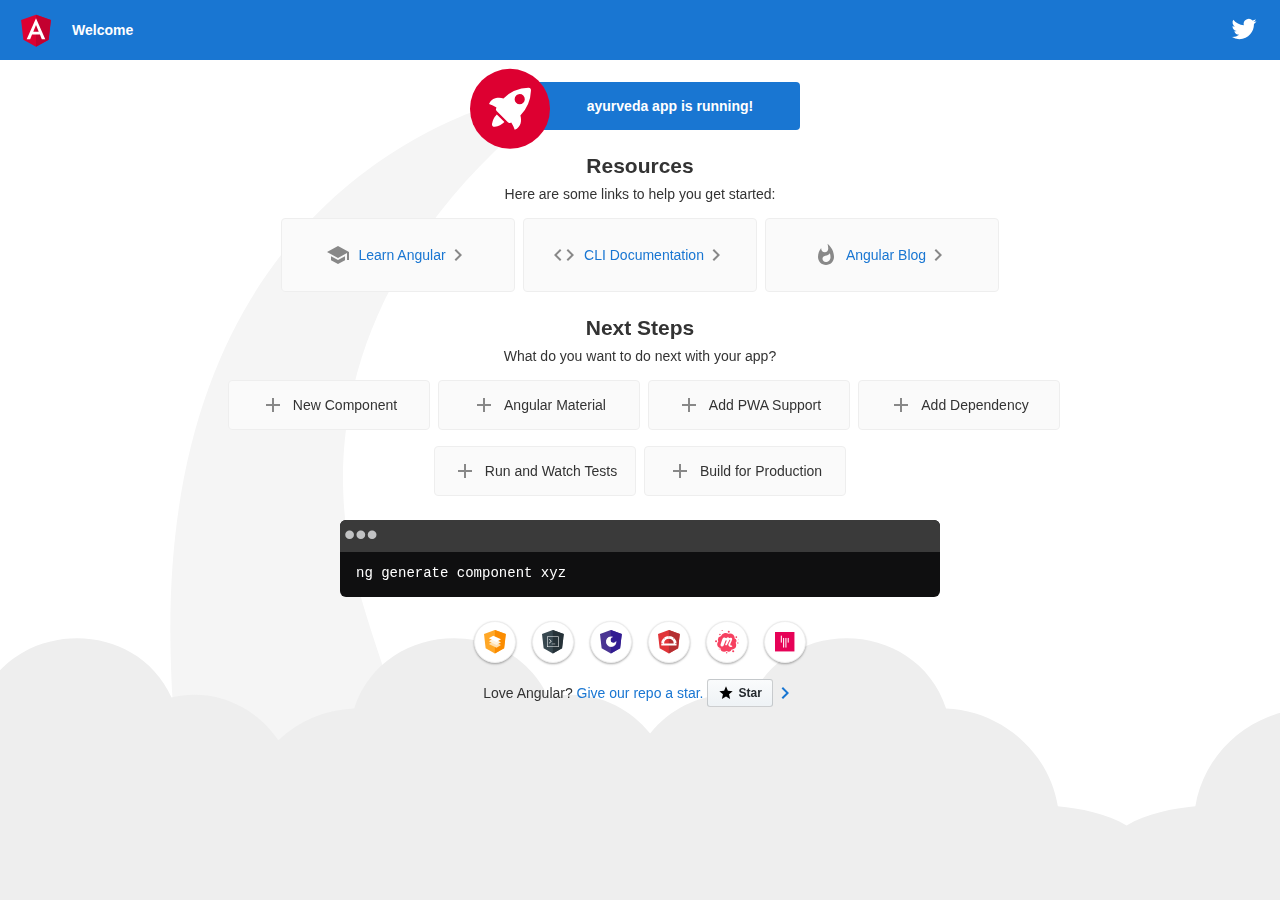
==== index.html @ e978468b "Auto-generated commit" ====
<!doctype html>
<html lang="en">
<head>
  <meta charset="utf-8">
  <title>Ayurveda</title>
  <base href="/">
  <meta name="viewport" content="width=device-width, initial-scale=1">
  <link rel="icon" type="image/x-icon" href="favicon.ico">
<link rel="stylesheet" href="styles.3ff695c00d717f2d2a11.css"></head>
<body>
  <app-root></app-root>
<script src="runtime-es2015.0811dcefd377500b5b1a.js" type="module"></script><script src="runtime-es5.0811dcefd377500b5b1a.js" nomodule defer></script><script src="polyfills-es5.1a3c78b07cd6f16c6e9a.js" nomodule defer></script><script src="polyfills-es2015.1f913f16a2d346cc8bdc.js" type="module"></script><script src="main-es2015.1ff0d5d78cc2f1b51d89.js" type="module"></script><script src="main-es5.1ff0d5d78cc2f1b51d89.js" nomodule defer></script></body>
</html>
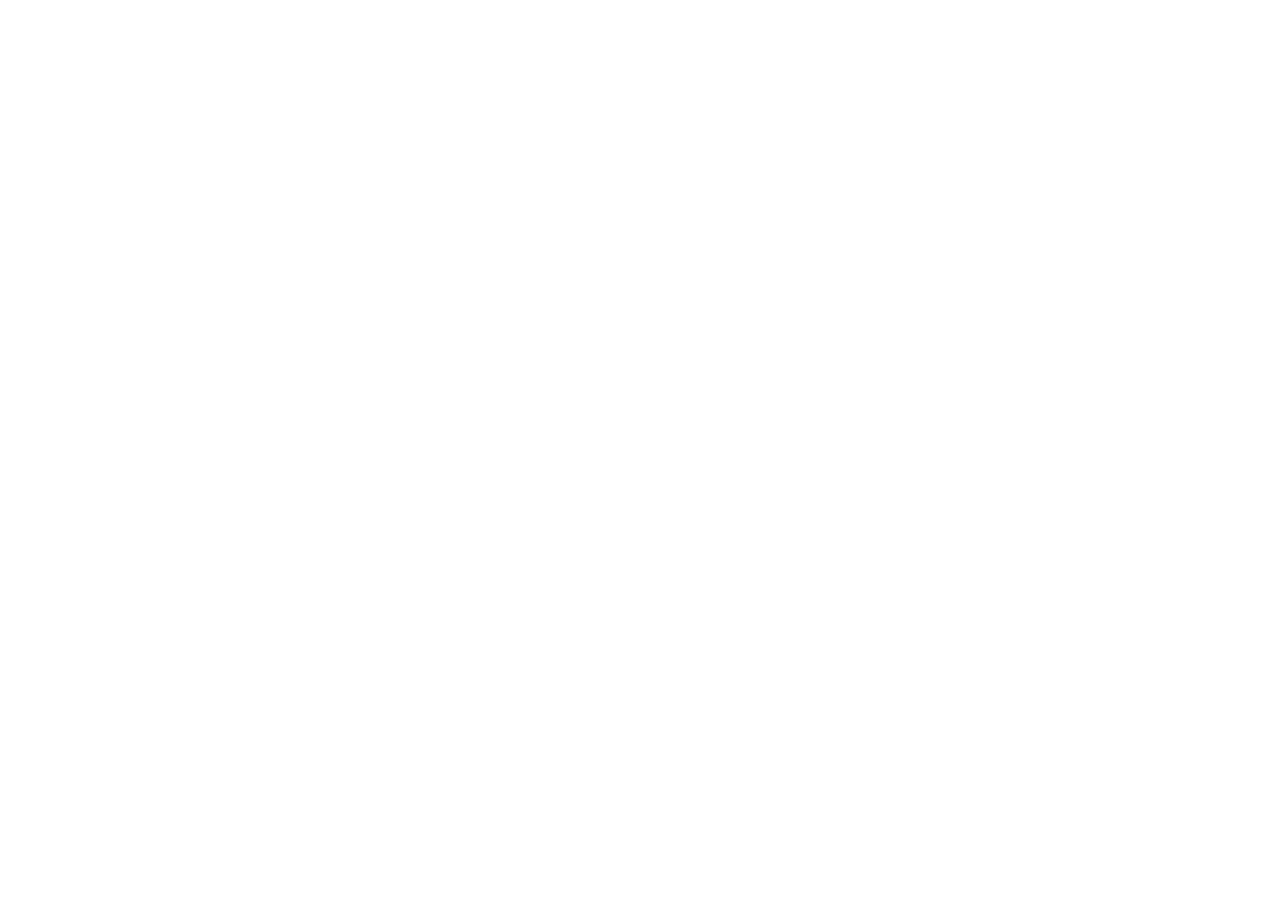
==== commit e87b0583: "Auto-generated commit" ====
--- a/index.html
+++ b/index.html
@@ -3,8 +3,7 @@
 <head>
   <meta charset="utf-8">
   <title>Ayurveda</title>
-  <base href="/">
-  <meta name="viewport" content="width=device-width, initial-scale=1">
+  <base href="ayurveda/">  <meta name="viewport" content="width=device-width, initial-scale=1">
   <link rel="icon" type="image/x-icon" href="favicon.ico">
 <link rel="stylesheet" href="styles.3ff695c00d717f2d2a11.css"></head>
 <body>
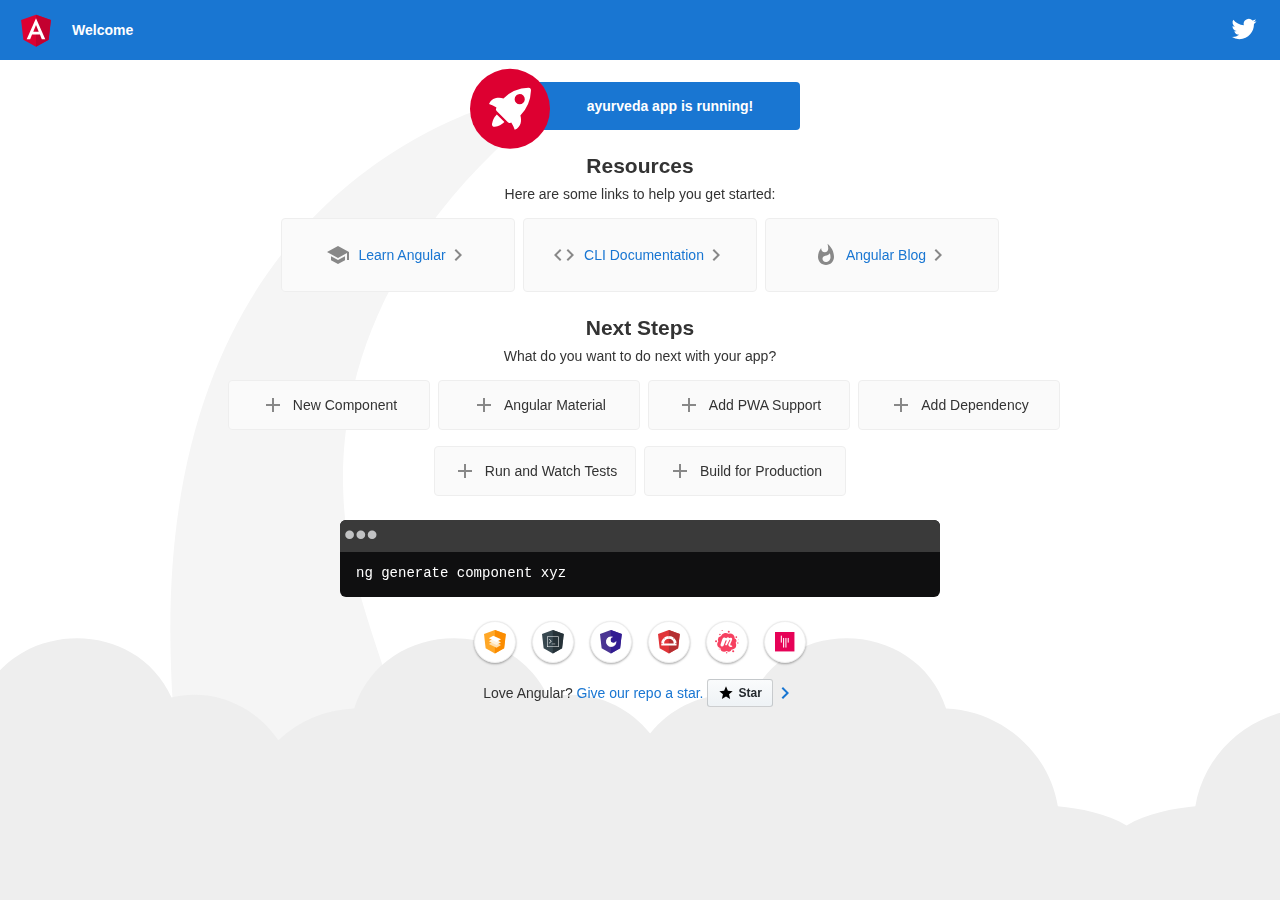
==== commit 4daa3151: "Auto-generated commit" ====
--- a/index.html
+++ b/index.html
@@ -3,7 +3,7 @@
 <head>
   <meta charset="utf-8">
   <title>Ayurveda</title>
-  <base href="ayurveda/">  <meta name="viewport" content="width=device-width, initial-scale=1">
+  <base href="./">  <meta name="viewport" content="width=device-width, initial-scale=1">
   <link rel="icon" type="image/x-icon" href="favicon.ico">
 <link rel="stylesheet" href="styles.3ff695c00d717f2d2a11.css"></head>
 <body>
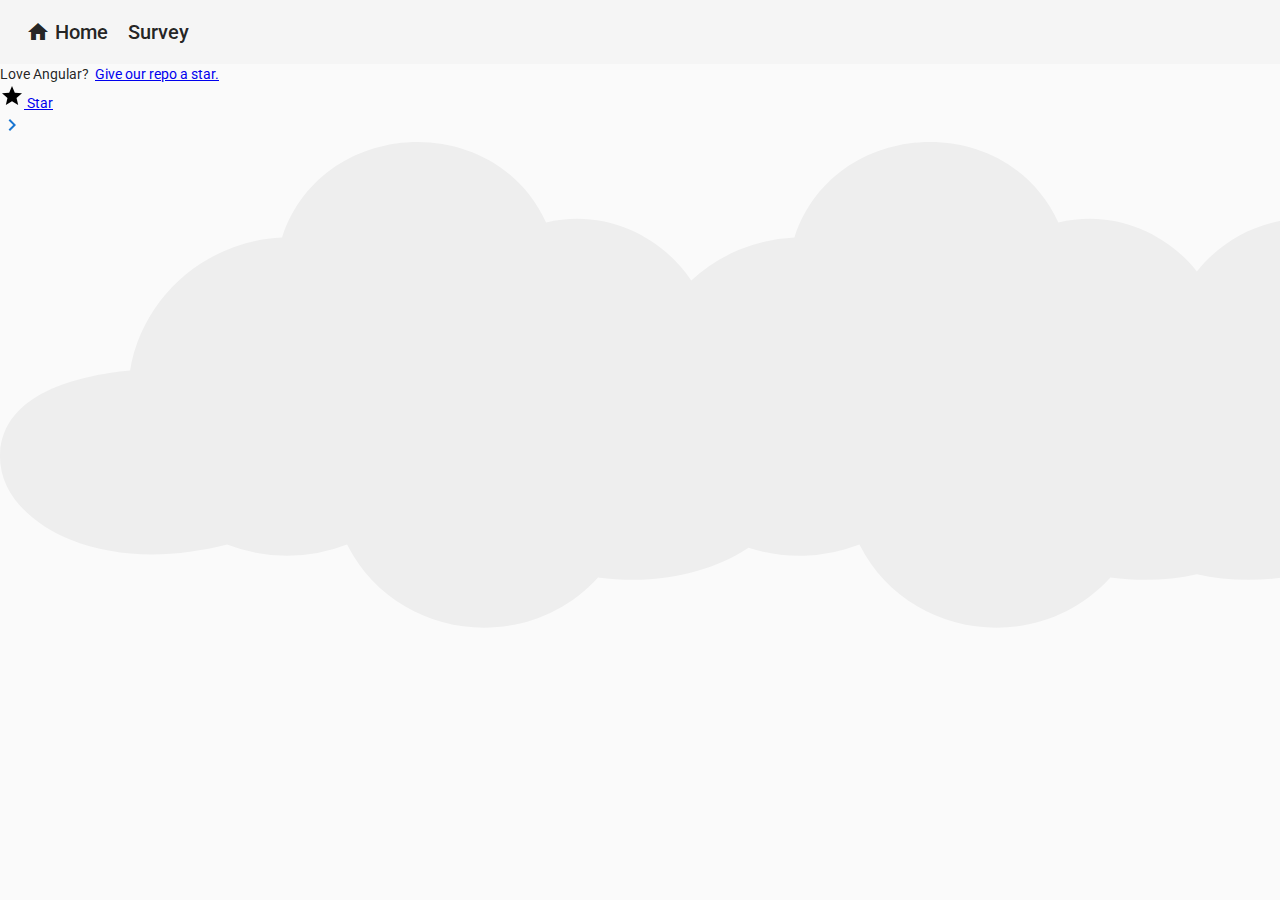
==== commit e48086bc: "Auto-generated commit" ====
--- a/index.html
+++ b/index.html
@@ -3,10 +3,13 @@
 <head>
   <meta charset="utf-8">
   <title>Ayurveda</title>
-  <base href="./">  <meta name="viewport" content="width=device-width, initial-scale=1">
+  <base href="/">
+  <meta name="viewport" content="width=device-width, initial-scale=1">
   <link rel="icon" type="image/x-icon" href="favicon.ico">
-<link rel="stylesheet" href="styles.3ff695c00d717f2d2a11.css"></head>
-<body>
+  <link href="https://fonts.googleapis.com/css?family=Roboto:300,400,500&display=swap" rel="stylesheet">
+  <link href="https://fonts.googleapis.com/icon?family=Material+Icons" rel="stylesheet">
+<link rel="stylesheet" href="styles.6e01e990baf7fa660ad3.css"></head>
+<body class="mat-app-background mat-typography">
   <app-root></app-root>
-<script src="runtime-es2015.0811dcefd377500b5b1a.js" type="module"></script><script src="runtime-es5.0811dcefd377500b5b1a.js" nomodule defer></script><script src="polyfills-es5.1a3c78b07cd6f16c6e9a.js" nomodule defer></script><script src="polyfills-es2015.1f913f16a2d346cc8bdc.js" type="module"></script><script src="main-es2015.1ff0d5d78cc2f1b51d89.js" type="module"></script><script src="main-es5.1ff0d5d78cc2f1b51d89.js" nomodule defer></script></body>
+<script src="runtime-es2015.0811dcefd377500b5b1a.js" type="module"></script><script src="runtime-es5.0811dcefd377500b5b1a.js" nomodule defer></script><script src="polyfills-es5.1a3c78b07cd6f16c6e9a.js" nomodule defer></script><script src="polyfills-es2015.1f913f16a2d346cc8bdc.js" type="module"></script><script src="main-es2015.820b21023da901e64cc1.js" type="module"></script><script src="main-es5.820b21023da901e64cc1.js" nomodule defer></script></body>
 </html>
--- a/styles.6e01e990baf7fa660ad3.css
+++ b/styles.6e01e990baf7fa660ad3.css
@@ -0,0 +1 @@
+.mat-badge-content{font-weight:600;font-size:12px;font-family:Roboto,Helvetica Neue,sans-serif}.mat-badge-small .mat-badge-content{font-size:9px}.mat-badge-large .mat-badge-content{font-size:24px}.mat-h1,.mat-headline,.mat-typography h1{font:400 24px/32px Roboto,Helvetica Neue,sans-serif;letter-spacing:normal;margin:0 0 16px}.mat-h2,.mat-title,.mat-typography h2{font:500 20px/32px Roboto,Helvetica Neue,sans-serif;letter-spacing:normal;margin:0 0 16px}.mat-h3,.mat-subheading-2,.mat-typography h3{font:400 16px/28px Roboto,Helvetica Neue,sans-serif;letter-spacing:normal;margin:0 0 16px}.mat-h4,.mat-subheading-1,.mat-typography h4{font:400 15px/24px Roboto,Helvetica Neue,sans-serif;letter-spacing:normal;margin:0 0 16px}.mat-h5,.mat-typography h5{font:400 11.62px/20px Roboto,Helvetica Neue,sans-serif;margin:0 0 12px}.mat-h6,.mat-typography h6{font:400 9.38px/20px Roboto,Helvetica Neue,sans-serif;margin:0 0 12px}.mat-body-2,.mat-body-strong{font:500 14px/24px Roboto,Helvetica Neue,sans-serif;letter-spacing:normal}.mat-body,.mat-body-1,.mat-typography{font:400 14px/20px Roboto,Helvetica Neue,sans-serif;letter-spacing:normal}.mat-body-1 p,.mat-body p,.mat-typography p{margin:0 0 12px}.mat-caption,.mat-small{font:400 12px/20px Roboto,Helvetica Neue,sans-serif;letter-spacing:normal}.mat-display-4,.mat-typography .mat-display-4{font:300 112px/112px Roboto,Helvetica Neue,sans-serif;letter-spacing:-.05em;margin:0 0 56px}.mat-display-3,.mat-typography .mat-display-3{font:400 56px/56px Roboto,Helvetica Neue,sans-serif;letter-spacing:-.02em;margin:0 0 64px}.mat-display-2,.mat-typography .mat-display-2{font:400 45px/48px Roboto,Helvetica Neue,sans-serif;letter-spacing:-.005em;margin:0 0 64px}.mat-display-1,.mat-typography .mat-display-1{font:400 34px/40px Roboto,Helvetica Neue,sans-serif;letter-spacing:normal;margin:0 0 64px}.mat-bottom-sheet-container{font:400 14px/20px Roboto,Helvetica Neue,sans-serif;letter-spacing:normal}.mat-button,.mat-fab,.mat-flat-button,.mat-icon-button,.mat-mini-fab,.mat-raised-button,.mat-stroked-button{font-family:Roboto,Helvetica Neue,sans-serif;font-size:14px;font-weight:500}.mat-button-toggle,.mat-card{font-family:Roboto,Helvetica Neue,sans-serif}.mat-card-title{font-size:24px;font-weight:500}.mat-card-header .mat-card-title{font-size:20px}.mat-card-content,.mat-card-subtitle{font-size:14px}.mat-checkbox{font-family:Roboto,Helvetica Neue,sans-serif}.mat-checkbox-layout .mat-checkbox-label{line-height:24px}.mat-chip{font-size:14px;font-weight:500}.mat-chip .mat-chip-remove.mat-icon,.mat-chip .mat-chip-trailing-icon.mat-icon{font-size:18px}.mat-table{font-family:Roboto,Helvetica Neue,sans-serif}.mat-header-cell{font-size:12px;font-weight:500}.mat-cell,.mat-footer-cell{font-size:14px}.mat-calendar{font-family:Roboto,Helvetica Neue,sans-serif}.mat-calendar-body{font-size:13px}.mat-calendar-body-label,.mat-calendar-period-button{font-size:14px;font-weight:500}.mat-calendar-table-header th{font-size:11px;font-weight:400}.mat-dialog-title{font:500 20px/32px Roboto,Helvetica Neue,sans-serif;letter-spacing:normal}.mat-expansion-panel-header{font-family:Roboto,Helvetica Neue,sans-serif;font-size:15px;font-weight:400}.mat-expansion-panel-content{font:400 14px/20px Roboto,Helvetica Neue,sans-serif;letter-spacing:normal}.mat-form-field{font-size:inherit;font-weight:400;line-height:1.125;font-family:Roboto,Helvetica Neue,sans-serif;letter-spacing:normal}.mat-form-field-wrapper{padding-bottom:1.34375em}.mat-form-field-prefix .mat-icon,.mat-form-field-suffix .mat-icon{font-size:150%;line-height:1.125}.mat-form-field-prefix .mat-icon-button,.mat-form-field-suffix .mat-icon-button{height:1.5em;width:1.5em}.mat-form-field-prefix .mat-icon-button .mat-icon,.mat-form-field-suffix .mat-icon-button .mat-icon{height:1.125em;line-height:1.125}.mat-form-field-infix{padding:.5em 0;border-top:.84375em solid transparent}.mat-form-field-can-float.mat-form-field-should-float .mat-form-field-label,.mat-form-field-can-float .mat-input-server:focus+.mat-form-field-label-wrapper .mat-form-field-label{transform:translateY(-1.34375em) scale(.75);width:133.3333333333%}.mat-form-field-can-float .mat-input-server[label]:not(:label-shown)+.mat-form-field-label-wrapper .mat-form-field-label{transform:translateY(-1.34374em) scale(.75);width:133.3333433333%}.mat-form-field-label-wrapper{top:-.84375em;padding-top:.84375em}.mat-form-field-label{top:1.34375em}.mat-form-field-underline{bottom:1.34375em}.mat-form-field-subscript-wrapper{font-size:75%;margin-top:.6666666667em;top:calc(100% - 1.79167em)}.mat-form-field-appearance-legacy .mat-form-field-wrapper{padding-bottom:1.25em}.mat-form-field-appearance-legacy .mat-form-field-infix{padding:.4375em 0}.mat-form-field-appearance-legacy.mat-form-field-can-float.mat-form-field-should-float .mat-form-field-label,.mat-form-field-appearance-legacy.mat-form-field-can-float .mat-input-server:focus+.mat-form-field-label-wrapper .mat-form-field-label{transform:translateY(-1.28125em) scale(.75) perspective(100px) translateZ(.001px);-ms-transform:translateY(-1.28125em) scale(.75);width:133.3333333333%}.mat-form-field-appearance-legacy.mat-form-field-can-float .mat-form-field-autofill-control:-webkit-autofill+.mat-form-field-label-wrapper .mat-form-field-label{transform:translateY(-1.28125em) scale(.75) perspective(100px) translateZ(.00101px);-ms-transform:translateY(-1.28124em) scale(.75);width:133.3333433333%}.mat-form-field-appearance-legacy.mat-form-field-can-float .mat-input-server[label]:not(:label-shown)+.mat-form-field-label-wrapper .mat-form-field-label{transform:translateY(-1.28125em) scale(.75) perspective(100px) translateZ(.00102px);-ms-transform:translateY(-1.28123em) scale(.75);width:133.3333533333%}.mat-form-field-appearance-legacy .mat-form-field-label{top:1.28125em}.mat-form-field-appearance-legacy .mat-form-field-underline{bottom:1.25em}.mat-form-field-appearance-legacy .mat-form-field-subscript-wrapper{margin-top:.5416666667em;top:calc(100% - 1.66667em)}@media print{.mat-form-field-appearance-legacy.mat-form-field-can-float.mat-form-field-should-float .mat-form-field-label,.mat-form-field-appearance-legacy.mat-form-field-can-float .mat-input-server:focus+.mat-form-field-label-wrapper .mat-form-field-label{transform:translateY(-1.28122em) scale(.75)}.mat-form-field-appearance-legacy.mat-form-field-can-float .mat-form-field-autofill-control:-webkit-autofill+.mat-form-field-label-wrapper .mat-form-field-label{transform:translateY(-1.28121em) scale(.75)}.mat-form-field-appearance-legacy.mat-form-field-can-float .mat-input-server[label]:not(:label-shown)+.mat-form-field-label-wrapper .mat-form-field-label{transform:translateY(-1.2812em) scale(.75)}}.mat-form-field-appearance-fill .mat-form-field-infix{padding:.25em 0 .75em}.mat-form-field-appearance-fill .mat-form-field-label{top:1.09375em;margin-top:-.5em}.mat-form-field-appearance-fill.mat-form-field-can-float.mat-form-field-should-float .mat-form-field-label,.mat-form-field-appearance-fill.mat-form-field-can-float .mat-input-server:focus+.mat-form-field-label-wrapper .mat-form-field-label{transform:translateY(-.59375em) scale(.75);width:133.3333333333%}.mat-form-field-appearance-fill.mat-form-field-can-float .mat-input-server[label]:not(:label-shown)+.mat-form-field-label-wrapper .mat-form-field-label{transform:translateY(-.59374em) scale(.75);width:133.3333433333%}.mat-form-field-appearance-outline .mat-form-field-infix{padding:1em 0}.mat-form-field-appearance-outline .mat-form-field-label{top:1.84375em;margin-top:-.25em}.mat-form-field-appearance-outline.mat-form-field-can-float.mat-form-field-should-float .mat-form-field-label,.mat-form-field-appearance-outline.mat-form-field-can-float .mat-input-server:focus+.mat-form-field-label-wrapper .mat-form-field-label{transform:translateY(-1.59375em) scale(.75);width:133.3333333333%}.mat-form-field-appearance-outline.mat-form-field-can-float .mat-input-server[label]:not(:label-shown)+.mat-form-field-label-wrapper .mat-form-field-label{transform:translateY(-1.59374em) scale(.75);width:133.3333433333%}.mat-grid-tile-footer,.mat-grid-tile-header{font-size:14px}.mat-grid-tile-footer .mat-line,.mat-grid-tile-header .mat-line{white-space:nowrap;overflow:hidden;text-overflow:ellipsis;display:block;box-sizing:border-box}.mat-grid-tile-footer .mat-line:nth-child(n+2),.mat-grid-tile-header .mat-line:nth-child(n+2){font-size:12px}input.mat-input-element{margin-top:-.0625em}.mat-menu-item{font-family:Roboto,Helvetica Neue,sans-serif;font-size:14px;font-weight:400}.mat-paginator,.mat-paginator-page-size .mat-select-trigger{font-family:Roboto,Helvetica Neue,sans-serif;font-size:12px}.mat-radio-button,.mat-select{font-family:Roboto,Helvetica Neue,sans-serif}.mat-select-trigger{height:1.125em}.mat-slide-toggle-content,.mat-slider-thumb-label-text{font-family:Roboto,Helvetica Neue,sans-serif}.mat-slider-thumb-label-text{font-size:12px;font-weight:500}.mat-stepper-horizontal,.mat-stepper-vertical{font-family:Roboto,Helvetica Neue,sans-serif}.mat-step-label{font-size:14px;font-weight:400}.mat-step-sub-label-error{font-weight:400}.mat-step-label-error{font-size:14px}.mat-step-label-selected{font-size:14px;font-weight:500}.mat-tab-group,.mat-tab-label,.mat-tab-link{font-family:Roboto,Helvetica Neue,sans-serif}.mat-tab-label,.mat-tab-link{font-size:14px;font-weight:500}.mat-toolbar,.mat-toolbar h1,.mat-toolbar h2,.mat-toolbar h3,.mat-toolbar h4,.mat-toolbar h5,.mat-toolbar h6{font:500 20px/32px Roboto,Helvetica Neue,sans-serif;letter-spacing:normal;margin:0}.mat-tooltip{font-family:Roboto,Helvetica Neue,sans-serif;font-size:10px;padding-top:6px;padding-bottom:6px}.mat-tooltip-handset{font-size:14px;padding-top:8px;padding-bottom:8px}.mat-list-item,.mat-list-option{font-family:Roboto,Helvetica Neue,sans-serif}.mat-list-base .mat-list-item{font-size:16px}.mat-list-base .mat-list-item .mat-line{white-space:nowrap;overflow:hidden;text-overflow:ellipsis;display:block;box-sizing:border-box}.mat-list-base .mat-list-item .mat-line:nth-child(n+2){font-size:14px}.mat-list-base .mat-list-option{font-size:16px}.mat-list-base .mat-list-option .mat-line{white-space:nowrap;overflow:hidden;text-overflow:ellipsis;display:block;box-sizing:border-box}.mat-list-base .mat-list-option .mat-line:nth-child(n+2){font-size:14px}.mat-list-base .mat-subheader{font-family:Roboto,Helvetica Neue,sans-serif;font-size:14px;font-weight:500}.mat-list-base[dense] .mat-list-item{font-size:12px}.mat-list-base[dense] .mat-list-item .mat-line{white-space:nowrap;overflow:hidden;text-overflow:ellipsis;display:block;box-sizing:border-box}.mat-list-base[dense] .mat-list-item .mat-line:nth-child(n+2),.mat-list-base[dense] .mat-list-option{font-size:12px}.mat-list-base[dense] .mat-list-option .mat-line{white-space:nowrap;overflow:hidden;text-overflow:ellipsis;display:block;box-sizing:border-box}.mat-list-base[dense] .mat-list-option .mat-line:nth-child(n+2){font-size:12px}.mat-list-base[dense] .mat-subheader{font-family:Roboto,Helvetica Neue,sans-serif;font-size:12px;font-weight:500}.mat-option{font-family:Roboto,Helvetica Neue,sans-serif;font-size:16px}.mat-optgroup-label{font:500 14px/24px Roboto,Helvetica Neue,sans-serif;letter-spacing:normal}.mat-simple-snackbar{font-family:Roboto,Helvetica Neue,sans-serif;font-size:14px}.mat-simple-snackbar-action{line-height:1;font-family:inherit;font-size:inherit;font-weight:500}.mat-tree{font-family:Roboto,Helvetica Neue,sans-serif}.mat-nested-tree-node,.mat-tree-node{font-weight:400;font-size:14px}.mat-ripple{overflow:hidden;position:relative}.mat-ripple:not(:empty){transform:translateZ(0)}.mat-ripple.mat-ripple-unbounded{overflow:visible}.mat-ripple-element{position:absolute;border-radius:50%;pointer-events:none;transition:opacity,transform 0ms cubic-bezier(0,0,.2,1);transform:scale(0)}.cdk-high-contrast-active .mat-ripple-element{display:none}.cdk-visually-hidden{border:0;clip:rect(0 0 0 0);height:1px;margin:-1px;overflow:hidden;padding:0;position:absolute;width:1px;outline:0;-webkit-appearance:none;-moz-appearance:none}.cdk-global-overlay-wrapper,.cdk-overlay-container{pointer-events:none;top:0;left:0;height:100%;width:100%}.cdk-overlay-container{position:fixed;z-index:1000}.cdk-overlay-container:empty{display:none}.cdk-global-overlay-wrapper,.cdk-overlay-pane{display:flex;position:absolute;z-index:1000}.cdk-overlay-pane{pointer-events:auto;box-sizing:border-box;max-width:100%;max-height:100%}.cdk-overlay-backdrop{position:absolute;top:0;bottom:0;left:0;right:0;z-index:1000;pointer-events:auto;-webkit-tap-highlight-color:transparent;transition:opacity .4s cubic-bezier(.25,.8,.25,1);opacity:0}.cdk-overlay-backdrop.cdk-overlay-backdrop-showing{opacity:1}@media screen and (-ms-high-contrast:active){.cdk-overlay-backdrop.cdk-overlay-backdrop-showing{opacity:.6}}.cdk-overlay-dark-backdrop{background:rgba(0,0,0,.32)}.cdk-overlay-transparent-backdrop,.cdk-overlay-transparent-backdrop.cdk-overlay-backdrop-showing{opacity:0}.cdk-overlay-connected-position-bounding-box{position:absolute;z-index:1000;display:flex;flex-direction:column;min-width:1px;min-height:1px}.cdk-global-scrollblock{position:fixed;width:100%;overflow-y:scroll}@-webkit-keyframes cdk-text-field-autofill-start{/*!*/}@keyframes cdk-text-field-autofill-start{/*!*/}@-webkit-keyframes cdk-text-field-autofill-end{/*!*/}@keyframes cdk-text-field-autofill-end{/*!*/}.cdk-text-field-autofill-monitored:-webkit-autofill{-webkit-animation:cdk-text-field-autofill-start 0s 1ms;animation:cdk-text-field-autofill-start 0s 1ms}.cdk-text-field-autofill-monitored:not(:-webkit-autofill){-webkit-animation:cdk-text-field-autofill-end 0s 1ms;animation:cdk-text-field-autofill-end 0s 1ms}textarea.cdk-textarea-autosize{resize:none}textarea.cdk-textarea-autosize-measuring{height:auto!important;overflow:hidden!important;padding:2px 0!important;box-sizing:content-box!important}.mat-ripple-element{background-color:rgba(0,0,0,.1)}.mat-option{color:rgba(0,0,0,.87)}.mat-option.mat-active,.mat-option.mat-selected:not(.mat-option-multiple):not(.mat-option-disabled),.mat-option:focus:not(.mat-option-disabled),.mat-option:hover:not(.mat-option-disabled){background:rgba(0,0,0,.04)}.mat-option.mat-active{color:rgba(0,0,0,.87)}.mat-option.mat-option-disabled{color:rgba(0,0,0,.38)}.mat-primary .mat-option.mat-selected:not(.mat-option-disabled){color:#673ab7}.mat-accent .mat-option.mat-selected:not(.mat-option-disabled){color:#ffd740}.mat-warn .mat-option.mat-selected:not(.mat-option-disabled){color:#f44336}.mat-optgroup-label{color:rgba(0,0,0,.54)}.mat-optgroup-disabled .mat-optgroup-label{color:rgba(0,0,0,.38)}.mat-pseudo-checkbox{color:rgba(0,0,0,.54)}.mat-pseudo-checkbox:after{color:#fafafa}.mat-pseudo-checkbox-disabled{color:#b0b0b0}.mat-primary .mat-pseudo-checkbox-checked,.mat-primary .mat-pseudo-checkbox-indeterminate{background:#673ab7}.mat-accent .mat-pseudo-checkbox-checked,.mat-accent .mat-pseudo-checkbox-indeterminate,.mat-pseudo-checkbox-checked,.mat-pseudo-checkbox-indeterminate{background:#ffd740}.mat-warn .mat-pseudo-checkbox-checked,.mat-warn .mat-pseudo-checkbox-indeterminate{background:#f44336}.mat-pseudo-checkbox-checked.mat-pseudo-checkbox-disabled,.mat-pseudo-checkbox-indeterminate.mat-pseudo-checkbox-disabled{background:#b0b0b0}.mat-elevation-z0{box-shadow:0 0 0 0 rgba(0,0,0,.2),0 0 0 0 rgba(0,0,0,.14),0 0 0 0 rgba(0,0,0,.12)}.mat-elevation-z1{box-shadow:0 2px 1px -1px rgba(0,0,0,.2),0 1px 1px 0 rgba(0,0,0,.14),0 1px 3px 0 rgba(0,0,0,.12)}.mat-elevation-z2{box-shadow:0 3px 1px -2px rgba(0,0,0,.2),0 2px 2px 0 rgba(0,0,0,.14),0 1px 5px 0 rgba(0,0,0,.12)}.mat-elevation-z3{box-shadow:0 3px 3px -2px rgba(0,0,0,.2),0 3px 4px 0 rgba(0,0,0,.14),0 1px 8px 0 rgba(0,0,0,.12)}.mat-elevation-z4{box-shadow:0 2px 4px -1px rgba(0,0,0,.2),0 4px 5px 0 rgba(0,0,0,.14),0 1px 10px 0 rgba(0,0,0,.12)}.mat-elevation-z5{box-shadow:0 3px 5px -1px rgba(0,0,0,.2),0 5px 8px 0 rgba(0,0,0,.14),0 1px 14px 0 rgba(0,0,0,.12)}.mat-elevation-z6{box-shadow:0 3px 5px -1px rgba(0,0,0,.2),0 6px 10px 0 rgba(0,0,0,.14),0 1px 18px 0 rgba(0,0,0,.12)}.mat-elevation-z7{box-shadow:0 4px 5px -2px rgba(0,0,0,.2),0 7px 10px 1px rgba(0,0,0,.14),0 2px 16px 1px rgba(0,0,0,.12)}.mat-elevation-z8{box-shadow:0 5px 5px -3px rgba(0,0,0,.2),0 8px 10px 1px rgba(0,0,0,.14),0 3px 14px 2px rgba(0,0,0,.12)}.mat-elevation-z9{box-shadow:0 5px 6px -3px rgba(0,0,0,.2),0 9px 12px 1px rgba(0,0,0,.14),0 3px 16px 2px rgba(0,0,0,.12)}.mat-elevation-z10{box-shadow:0 6px 6px -3px rgba(0,0,0,.2),0 10px 14px 1px rgba(0,0,0,.14),0 4px 18px 3px rgba(0,0,0,.12)}.mat-elevation-z11{box-shadow:0 6px 7px -4px rgba(0,0,0,.2),0 11px 15px 1px rgba(0,0,0,.14),0 4px 20px 3px rgba(0,0,0,.12)}.mat-elevation-z12{box-shadow:0 7px 8px -4px rgba(0,0,0,.2),0 12px 17px 2px rgba(0,0,0,.14),0 5px 22px 4px rgba(0,0,0,.12)}.mat-elevation-z13{box-shadow:0 7px 8px -4px rgba(0,0,0,.2),0 13px 19px 2px rgba(0,0,0,.14),0 5px 24px 4px rgba(0,0,0,.12)}.mat-elevation-z14{box-shadow:0 7px 9px -4px rgba(0,0,0,.2),0 14px 21px 2px rgba(0,0,0,.14),0 5px 26px 4px rgba(0,0,0,.12)}.mat-elevation-z15{box-shadow:0 8px 9px -5px rgba(0,0,0,.2),0 15px 22px 2px rgba(0,0,0,.14),0 6px 28px 5px rgba(0,0,0,.12)}.mat-elevation-z16{box-shadow:0 8px 10px -5px rgba(0,0,0,.2),0 16px 24px 2px rgba(0,0,0,.14),0 6px 30px 5px rgba(0,0,0,.12)}.mat-elevation-z17{box-shadow:0 8px 11px -5px rgba(0,0,0,.2),0 17px 26px 2px rgba(0,0,0,.14),0 6px 32px 5px rgba(0,0,0,.12)}.mat-elevation-z18{box-shadow:0 9px 11px -5px rgba(0,0,0,.2),0 18px 28px 2px rgba(0,0,0,.14),0 7px 34px 6px rgba(0,0,0,.12)}.mat-elevation-z19{box-shadow:0 9px 12px -6px rgba(0,0,0,.2),0 19px 29px 2px rgba(0,0,0,.14),0 7px 36px 6px rgba(0,0,0,.12)}.mat-elevation-z20{box-shadow:0 10px 13px -6px rgba(0,0,0,.2),0 20px 31px 3px rgba(0,0,0,.14),0 8px 38px 7px rgba(0,0,0,.12)}.mat-elevation-z21{box-shadow:0 10px 13px -6px rgba(0,0,0,.2),0 21px 33px 3px rgba(0,0,0,.14),0 8px 40px 7px rgba(0,0,0,.12)}.mat-elevation-z22{box-shadow:0 10px 14px -6px rgba(0,0,0,.2),0 22px 35px 3px rgba(0,0,0,.14),0 8px 42px 7px rgba(0,0,0,.12)}.mat-elevation-z23{box-shadow:0 11px 14px -7px rgba(0,0,0,.2),0 23px 36px 3px rgba(0,0,0,.14),0 9px 44px 8px rgba(0,0,0,.12)}.mat-elevation-z24{box-shadow:0 11px 15px -7px rgba(0,0,0,.2),0 24px 38px 3px rgba(0,0,0,.14),0 9px 46px 8px rgba(0,0,0,.12)}.mat-app-background{background-color:#fafafa;color:rgba(0,0,0,.87)}.mat-theme-loaded-marker{display:none}.mat-autocomplete-panel{background:#fff;color:rgba(0,0,0,.87)}.mat-autocomplete-panel:not([class*=mat-elevation-z]){box-shadow:0 2px 4px -1px rgba(0,0,0,.2),0 4px 5px 0 rgba(0,0,0,.14),0 1px 10px 0 rgba(0,0,0,.12)}.mat-autocomplete-panel .mat-option.mat-selected:not(.mat-active):not(:hover){background:#fff}.mat-autocomplete-panel .mat-option.mat-selected:not(.mat-active):not(:hover):not(.mat-option-disabled){color:rgba(0,0,0,.87)}.mat-badge-content{color:#fff;background:#673ab7}.cdk-high-contrast-active .mat-badge-content{outline:1px solid;border-radius:0}.mat-badge-accent .mat-badge-content{background:#ffd740;color:rgba(0,0,0,.87)}.mat-badge-warn .mat-badge-content{color:#fff;background:#f44336}.mat-badge{position:relative}.mat-badge-hidden .mat-badge-content{display:none}.mat-badge-disabled .mat-badge-content{background:#b9b9b9;color:rgba(0,0,0,.38)}.mat-badge-content{position:absolute;text-align:center;display:inline-block;border-radius:50%;transition:transform .2s ease-in-out;transform:scale(.6);overflow:hidden;white-space:nowrap;text-overflow:ellipsis;pointer-events:none}.mat-badge-content._mat-animation-noopable,.ng-animate-disabled .mat-badge-content{transition:none}.mat-badge-content.mat-badge-active{transform:none}.mat-badge-small .mat-badge-content{width:16px;height:16px;line-height:16px}.mat-badge-small.mat-badge-above .mat-badge-content{top:-8px}.mat-badge-small.mat-badge-below .mat-badge-content{bottom:-8px}.mat-badge-small.mat-badge-before .mat-badge-content{left:-16px}[dir=rtl] .mat-badge-small.mat-badge-before .mat-badge-content{left:auto;right:-16px}.mat-badge-small.mat-badge-after .mat-badge-content{right:-16px}[dir=rtl] .mat-badge-small.mat-badge-after .mat-badge-content{right:auto;left:-16px}.mat-badge-small.mat-badge-overlap.mat-badge-before .mat-badge-content{left:-8px}[dir=rtl] .mat-badge-small.mat-badge-overlap.mat-badge-before .mat-badge-content{left:auto;right:-8px}.mat-badge-small.mat-badge-overlap.mat-badge-after .mat-badge-content{right:-8px}[dir=rtl] .mat-badge-small.mat-badge-overlap.mat-badge-after .mat-badge-content{right:auto;left:-8px}.mat-badge-medium .mat-badge-content{width:22px;height:22px;line-height:22px}.mat-badge-medium.mat-badge-above .mat-badge-content{top:-11px}.mat-badge-medium.mat-badge-below .mat-badge-content{bottom:-11px}.mat-badge-medium.mat-badge-before .mat-badge-content{left:-22px}[dir=rtl] .mat-badge-medium.mat-badge-before .mat-badge-content{left:auto;right:-22px}.mat-badge-medium.mat-badge-after .mat-badge-content{right:-22px}[dir=rtl] .mat-badge-medium.mat-badge-after .mat-badge-content{right:auto;left:-22px}.mat-badge-medium.mat-badge-overlap.mat-badge-before .mat-badge-content{left:-11px}[dir=rtl] .mat-badge-medium.mat-badge-overlap.mat-badge-before .mat-badge-content{left:auto;right:-11px}.mat-badge-medium.mat-badge-overlap.mat-badge-after .mat-badge-content{right:-11px}[dir=rtl] .mat-badge-medium.mat-badge-overlap.mat-badge-after .mat-badge-content{right:auto;left:-11px}.mat-badge-large .mat-badge-content{width:28px;height:28px;line-height:28px}.mat-badge-large.mat-badge-above .mat-badge-content{top:-14px}.mat-badge-large.mat-badge-below .mat-badge-content{bottom:-14px}.mat-badge-large.mat-badge-before .mat-badge-content{left:-28px}[dir=rtl] .mat-badge-large.mat-badge-before .mat-badge-content{left:auto;right:-28px}.mat-badge-large.mat-badge-after .mat-badge-content{right:-28px}[dir=rtl] .mat-badge-large.mat-badge-after .mat-badge-content{right:auto;left:-28px}.mat-badge-large.mat-badge-overlap.mat-badge-before .mat-badge-content{left:-14px}[dir=rtl] .mat-badge-large.mat-badge-overlap.mat-badge-before .mat-badge-content{left:auto;right:-14px}.mat-badge-large.mat-badge-overlap.mat-badge-after .mat-badge-content{right:-14px}[dir=rtl] .mat-badge-large.mat-badge-overlap.mat-badge-after .mat-badge-content{right:auto;left:-14px}.mat-bottom-sheet-container{box-shadow:0 8px 10px -5px rgba(0,0,0,.2),0 16px 24px 2px rgba(0,0,0,.14),0 6px 30px 5px rgba(0,0,0,.12);background:#fff;color:rgba(0,0,0,.87)}.mat-button,.mat-icon-button,.mat-stroked-button{color:inherit;background:transparent}.mat-button.mat-primary,.mat-icon-button.mat-primary,.mat-stroked-button.mat-primary{color:#673ab7}.mat-button.mat-accent,.mat-icon-button.mat-accent,.mat-stroked-button.mat-accent{color:#ffd740}.mat-button.mat-warn,.mat-icon-button.mat-warn,.mat-stroked-button.mat-warn{color:#f44336}.mat-button.mat-accent[disabled],.mat-button.mat-primary[disabled],.mat-button.mat-warn[disabled],.mat-button[disabled][disabled],.mat-icon-button.mat-accent[disabled],.mat-icon-button.mat-primary[disabled],.mat-icon-button.mat-warn[disabled],.mat-icon-button[disabled][disabled],.mat-stroked-button.mat-accent[disabled],.mat-stroked-button.mat-primary[disabled],.mat-stroked-button.mat-warn[disabled],.mat-stroked-button[disabled][disabled]{color:rgba(0,0,0,.26)}.mat-button.mat-primary .mat-button-focus-overlay,.mat-icon-button.mat-primary .mat-button-focus-overlay,.mat-stroked-button.mat-primary .mat-button-focus-overlay{background-color:#673ab7}.mat-button.mat-accent .mat-button-focus-overlay,.mat-icon-button.mat-accent .mat-button-focus-overlay,.mat-stroked-button.mat-accent .mat-button-focus-overlay{background-color:#ffd740}.mat-button.mat-warn .mat-button-focus-overlay,.mat-icon-button.mat-warn .mat-button-focus-overlay,.mat-stroked-button.mat-warn .mat-button-focus-overlay{background-color:#f44336}.mat-button[disabled] .mat-button-focus-overlay,.mat-icon-button[disabled] .mat-button-focus-overlay,.mat-stroked-button[disabled] .mat-button-focus-overlay{background-color:transparent}.mat-button .mat-ripple-element,.mat-icon-button .mat-ripple-element,.mat-stroked-button .mat-ripple-element{opacity:.1;background-color:currentColor}.mat-button-focus-overlay{background:#000}.mat-stroked-button:not([disabled]){border-color:rgba(0,0,0,.12)}.mat-fab,.mat-flat-button,.mat-mini-fab,.mat-raised-button{color:rgba(0,0,0,.87);background-color:#fff}.mat-fab.mat-primary,.mat-flat-button.mat-primary,.mat-mini-fab.mat-primary,.mat-raised-button.mat-primary{color:#fff}.mat-fab.mat-accent,.mat-flat-button.mat-accent,.mat-mini-fab.mat-accent,.mat-raised-button.mat-accent{color:rgba(0,0,0,.87)}.mat-fab.mat-warn,.mat-flat-button.mat-warn,.mat-mini-fab.mat-warn,.mat-raised-button.mat-warn{color:#fff}.mat-fab.mat-accent[disabled],.mat-fab.mat-primary[disabled],.mat-fab.mat-warn[disabled],.mat-fab[disabled][disabled],.mat-flat-button.mat-accent[disabled],.mat-flat-button.mat-primary[disabled],.mat-flat-button.mat-warn[disabled],.mat-flat-button[disabled][disabled],.mat-mini-fab.mat-accent[disabled],.mat-mini-fab.mat-primary[disabled],.mat-mini-fab.mat-warn[disabled],.mat-mini-fab[disabled][disabled],.mat-raised-button.mat-accent[disabled],.mat-raised-button.mat-primary[disabled],.mat-raised-button.mat-warn[disabled],.mat-raised-button[disabled][disabled]{color:rgba(0,0,0,.26)}.mat-fab.mat-primary,.mat-flat-button.mat-primary,.mat-mini-fab.mat-primary,.mat-raised-button.mat-primary{background-color:#673ab7}.mat-fab.mat-accent,.mat-flat-button.mat-accent,.mat-mini-fab.mat-accent,.mat-raised-button.mat-accent{background-color:#ffd740}.mat-fab.mat-warn,.mat-flat-button.mat-warn,.mat-mini-fab.mat-warn,.mat-raised-button.mat-warn{background-color:#f44336}.mat-fab.mat-accent[disabled],.mat-fab.mat-primary[disabled],.mat-fab.mat-warn[disabled],.mat-fab[disabled][disabled],.mat-flat-button.mat-accent[disabled],.mat-flat-button.mat-primary[disabled],.mat-flat-button.mat-warn[disabled],.mat-flat-button[disabled][disabled],.mat-mini-fab.mat-accent[disabled],.mat-mini-fab.mat-primary[disabled],.mat-mini-fab.mat-warn[disabled],.mat-mini-fab[disabled][disabled],.mat-raised-button.mat-accent[disabled],.mat-raised-button.mat-primary[disabled],.mat-raised-button.mat-warn[disabled],.mat-raised-button[disabled][disabled]{background-color:rgba(0,0,0,.12)}.mat-fab.mat-primary .mat-ripple-element,.mat-flat-button.mat-primary .mat-ripple-element,.mat-mini-fab.mat-primary .mat-ripple-element,.mat-raised-button.mat-primary .mat-ripple-element{background-color:hsla(0,0%,100%,.1)}.mat-fab.mat-accent .mat-ripple-element,.mat-flat-button.mat-accent .mat-ripple-element,.mat-mini-fab.mat-accent .mat-ripple-element,.mat-raised-button.mat-accent .mat-ripple-element{background-color:rgba(0,0,0,.1)}.mat-fab.mat-warn .mat-ripple-element,.mat-flat-button.mat-warn .mat-ripple-element,.mat-mini-fab.mat-warn .mat-ripple-element,.mat-raised-button.mat-warn .mat-ripple-element{background-color:hsla(0,0%,100%,.1)}.mat-flat-button:not([class*=mat-elevation-z]),.mat-stroked-button:not([class*=mat-elevation-z]){box-shadow:0 0 0 0 rgba(0,0,0,.2),0 0 0 0 rgba(0,0,0,.14),0 0 0 0 rgba(0,0,0,.12)}.mat-raised-button:not([class*=mat-elevation-z]){box-shadow:0 3px 1px -2px rgba(0,0,0,.2),0 2px 2px 0 rgba(0,0,0,.14),0 1px 5px 0 rgba(0,0,0,.12)}.mat-raised-button:not([disabled]):active:not([class*=mat-elevation-z]){box-shadow:0 5px 5px -3px rgba(0,0,0,.2),0 8px 10px 1px rgba(0,0,0,.14),0 3px 14px 2px rgba(0,0,0,.12)}.mat-raised-button[disabled]:not([class*=mat-elevation-z]){box-shadow:0 0 0 0 rgba(0,0,0,.2),0 0 0 0 rgba(0,0,0,.14),0 0 0 0 rgba(0,0,0,.12)}.mat-fab:not([class*=mat-elevation-z]),.mat-mini-fab:not([class*=mat-elevation-z]){box-shadow:0 3px 5px -1px rgba(0,0,0,.2),0 6px 10px 0 rgba(0,0,0,.14),0 1px 18px 0 rgba(0,0,0,.12)}.mat-fab:not([disabled]):active:not([class*=mat-elevation-z]),.mat-mini-fab:not([disabled]):active:not([class*=mat-elevation-z]){box-shadow:0 7px 8px -4px rgba(0,0,0,.2),0 12px 17px 2px rgba(0,0,0,.14),0 5px 22px 4px rgba(0,0,0,.12)}.mat-fab[disabled]:not([class*=mat-elevation-z]),.mat-mini-fab[disabled]:not([class*=mat-elevation-z]){box-shadow:0 0 0 0 rgba(0,0,0,.2),0 0 0 0 rgba(0,0,0,.14),0 0 0 0 rgba(0,0,0,.12)}.mat-button-toggle-group,.mat-button-toggle-standalone{box-shadow:0 3px 1px -2px rgba(0,0,0,.2),0 2px 2px 0 rgba(0,0,0,.14),0 1px 5px 0 rgba(0,0,0,.12)}.mat-button-toggle-group-appearance-standard,.mat-button-toggle-standalone.mat-button-toggle-appearance-standard{box-shadow:none}.mat-button-toggle{color:rgba(0,0,0,.38)}.mat-button-toggle .mat-button-toggle-focus-overlay{background-color:rgba(0,0,0,.12)}.mat-button-toggle-appearance-standard{color:rgba(0,0,0,.87);background:#fff}.mat-button-toggle-appearance-standard .mat-button-toggle-focus-overlay{background-color:#000}.mat-button-toggle-group-appearance-standard .mat-button-toggle+.mat-button-toggle{border-left:1px solid rgba(0,0,0,.12)}[dir=rtl] .mat-button-toggle-group-appearance-standard .mat-button-toggle+.mat-button-toggle{border-left:none;border-right:1px solid rgba(0,0,0,.12)}.mat-button-toggle-group-appearance-standard.mat-button-toggle-vertical .mat-button-toggle+.mat-button-toggle{border-left:none;border-right:none;border-top:1px solid rgba(0,0,0,.12)}.mat-button-toggle-checked{background-color:#e0e0e0;color:rgba(0,0,0,.54)}.mat-button-toggle-checked.mat-button-toggle-appearance-standard{color:rgba(0,0,0,.87)}.mat-button-toggle-disabled{color:rgba(0,0,0,.26);background-color:#eee}.mat-button-toggle-disabled.mat-button-toggle-appearance-standard{background:#fff}.mat-button-toggle-disabled.mat-button-toggle-checked{background-color:#bdbdbd}.mat-button-toggle-group-appearance-standard,.mat-button-toggle-standalone.mat-button-toggle-appearance-standard{border:1px solid rgba(0,0,0,.12)}.mat-card{background:#fff;color:rgba(0,0,0,.87)}.mat-card:not([class*=mat-elevation-z]){box-shadow:0 2px 1px -1px rgba(0,0,0,.2),0 1px 1px 0 rgba(0,0,0,.14),0 1px 3px 0 rgba(0,0,0,.12)}.mat-card.mat-card-flat:not([class*=mat-elevation-z]){box-shadow:0 0 0 0 rgba(0,0,0,.2),0 0 0 0 rgba(0,0,0,.14),0 0 0 0 rgba(0,0,0,.12)}.mat-card-subtitle{color:rgba(0,0,0,.54)}.mat-checkbox-frame{border-color:rgba(0,0,0,.54)}.mat-checkbox-checkmark{fill:#fafafa}.mat-checkbox-checkmark-path{stroke:#fafafa!important}.mat-checkbox-mixedmark{background-color:#fafafa}.mat-checkbox-checked.mat-primary .mat-checkbox-background,.mat-checkbox-indeterminate.mat-primary .mat-checkbox-background{background-color:#673ab7}.mat-checkbox-checked.mat-accent .mat-checkbox-background,.mat-checkbox-indeterminate.mat-accent .mat-checkbox-background{background-color:#ffd740}.mat-checkbox-checked.mat-warn .mat-checkbox-background,.mat-checkbox-indeterminate.mat-warn .mat-checkbox-background{background-color:#f44336}.mat-checkbox-disabled.mat-checkbox-checked .mat-checkbox-background,.mat-checkbox-disabled.mat-checkbox-indeterminate .mat-checkbox-background{background-color:#b0b0b0}.mat-checkbox-disabled:not(.mat-checkbox-checked) .mat-checkbox-frame{border-color:#b0b0b0}.mat-checkbox-disabled .mat-checkbox-label{color:rgba(0,0,0,.54)}.mat-checkbox .mat-ripple-element{background-color:#000}.mat-checkbox-checked:not(.mat-checkbox-disabled).mat-primary .mat-ripple-element,.mat-checkbox:active:not(.mat-checkbox-disabled).mat-primary .mat-ripple-element{background:#673ab7}.mat-checkbox-checked:not(.mat-checkbox-disabled).mat-accent .mat-ripple-element,.mat-checkbox:active:not(.mat-checkbox-disabled).mat-accent .mat-ripple-element{background:#ffd740}.mat-checkbox-checked:not(.mat-checkbox-disabled).mat-warn .mat-ripple-element,.mat-checkbox:active:not(.mat-checkbox-disabled).mat-warn .mat-ripple-element{background:#f44336}.mat-chip.mat-standard-chip{background-color:#e0e0e0;color:rgba(0,0,0,.87)}.mat-chip.mat-standard-chip .mat-chip-remove{color:rgba(0,0,0,.87);opacity:.4}.mat-chip.mat-standard-chip:not(.mat-chip-disabled):active{box-shadow:0 3px 3px -2px rgba(0,0,0,.2),0 3px 4px 0 rgba(0,0,0,.14),0 1px 8px 0 rgba(0,0,0,.12)}.mat-chip.mat-standard-chip:not(.mat-chip-disabled) .mat-chip-remove:hover{opacity:.54}.mat-chip.mat-standard-chip.mat-chip-disabled{opacity:.4}.mat-chip.mat-standard-chip:after{background:#000}.mat-chip.mat-standard-chip.mat-chip-selected.mat-primary{background-color:#673ab7;color:#fff}.mat-chip.mat-standard-chip.mat-chip-selected.mat-primary .mat-chip-remove{color:#fff;opacity:.4}.mat-chip.mat-standard-chip.mat-chip-selected.mat-primary .mat-ripple-element{background-color:hsla(0,0%,100%,.1)}.mat-chip.mat-standard-chip.mat-chip-selected.mat-warn{background-color:#f44336;color:#fff}.mat-chip.mat-standard-chip.mat-chip-selected.mat-warn .mat-chip-remove{color:#fff;opacity:.4}.mat-chip.mat-standard-chip.mat-chip-selected.mat-warn .mat-ripple-element{background-color:hsla(0,0%,100%,.1)}.mat-chip.mat-standard-chip.mat-chip-selected.mat-accent{background-color:#ffd740;color:rgba(0,0,0,.87)}.mat-chip.mat-standard-chip.mat-chip-selected.mat-accent .mat-chip-remove{color:rgba(0,0,0,.87);opacity:.4}.mat-chip.mat-standard-chip.mat-chip-selected.mat-accent .mat-ripple-element{background-color:rgba(0,0,0,.1)}.mat-table{background:#fff}.mat-table-sticky,.mat-table tbody,.mat-table tfoot,.mat-table thead,[mat-footer-row],[mat-header-row],[mat-row],mat-footer-row,mat-header-row,mat-row{background:inherit}mat-footer-row,mat-header-row,mat-row,td.mat-cell,td.mat-footer-cell,th.mat-header-cell{border-bottom-color:rgba(0,0,0,.12)}.mat-header-cell{color:rgba(0,0,0,.54)}.mat-cell,.mat-footer-cell{color:rgba(0,0,0,.87)}.mat-calendar-arrow{border-top-color:rgba(0,0,0,.54)}.mat-datepicker-content .mat-calendar-next-button,.mat-datepicker-content .mat-calendar-previous-button,.mat-datepicker-toggle{color:rgba(0,0,0,.54)}.mat-calendar-table-header{color:rgba(0,0,0,.38)}.mat-calendar-table-header-divider:after{background:rgba(0,0,0,.12)}.mat-calendar-body-label{color:rgba(0,0,0,.54)}.mat-calendar-body-cell-content{color:rgba(0,0,0,.87);border-color:transparent}.mat-calendar-body-disabled>.mat-calendar-body-cell-content:not(.mat-calendar-body-selected){color:rgba(0,0,0,.38)}.cdk-keyboard-focused .mat-calendar-body-active>.mat-calendar-body-cell-content:not(.mat-calendar-body-selected),.cdk-program-focused .mat-calendar-body-active>.mat-calendar-body-cell-content:not(.mat-calendar-body-selected),.mat-calendar-body-cell:not(.mat-calendar-body-disabled):hover>.mat-calendar-body-cell-content:not(.mat-calendar-body-selected){background-color:rgba(0,0,0,.04)}.mat-calendar-body-today:not(.mat-calendar-body-selected){border-color:rgba(0,0,0,.38)}.mat-calendar-body-disabled>.mat-calendar-body-today:not(.mat-calendar-body-selected){border-color:rgba(0,0,0,.18)}.mat-calendar-body-selected{background-color:#673ab7;color:#fff}.mat-calendar-body-disabled>.mat-calendar-body-selected{background-color:rgba(103,58,183,.4)}.mat-calendar-body-today.mat-calendar-body-selected{box-shadow:inset 0 0 0 1px #fff}.mat-datepicker-content{box-shadow:0 2px 4px -1px rgba(0,0,0,.2),0 4px 5px 0 rgba(0,0,0,.14),0 1px 10px 0 rgba(0,0,0,.12);background-color:#fff;color:rgba(0,0,0,.87)}.mat-datepicker-content.mat-accent .mat-calendar-body-selected{background-color:#ffd740;color:rgba(0,0,0,.87)}.mat-datepicker-content.mat-accent .mat-calendar-body-disabled>.mat-calendar-body-selected{background-color:rgba(255,215,64,.4)}.mat-datepicker-content.mat-accent .mat-calendar-body-today.mat-calendar-body-selected{box-shadow:inset 0 0 0 1px rgba(0,0,0,.87)}.mat-datepicker-content.mat-warn .mat-calendar-body-selected{background-color:#f44336;color:#fff}.mat-datepicker-content.mat-warn .mat-calendar-body-disabled>.mat-calendar-body-selected{background-color:rgba(244,67,54,.4)}.mat-datepicker-content.mat-warn .mat-calendar-body-today.mat-calendar-body-selected{box-shadow:inset 0 0 0 1px #fff}.mat-datepicker-content-touch{box-shadow:0 0 0 0 rgba(0,0,0,.2),0 0 0 0 rgba(0,0,0,.14),0 0 0 0 rgba(0,0,0,.12)}.mat-datepicker-toggle-active{color:#673ab7}.mat-datepicker-toggle-active.mat-accent{color:#ffd740}.mat-datepicker-toggle-active.mat-warn{color:#f44336}.mat-dialog-container{box-shadow:0 11px 15px -7px rgba(0,0,0,.2),0 24px 38px 3px rgba(0,0,0,.14),0 9px 46px 8px rgba(0,0,0,.12);background:#fff;color:rgba(0,0,0,.87)}.mat-divider{border-top-color:rgba(0,0,0,.12)}.mat-divider-vertical{border-right-color:rgba(0,0,0,.12)}.mat-expansion-panel{background:#fff;color:rgba(0,0,0,.87)}.mat-expansion-panel:not([class*=mat-elevation-z]){box-shadow:0 3px 1px -2px rgba(0,0,0,.2),0 2px 2px 0 rgba(0,0,0,.14),0 1px 5px 0 rgba(0,0,0,.12)}.mat-action-row{border-top-color:rgba(0,0,0,.12)}.mat-expansion-panel .mat-expansion-panel-header.cdk-keyboard-focused:not([aria-disabled=true]),.mat-expansion-panel .mat-expansion-panel-header.cdk-program-focused:not([aria-disabled=true]),.mat-expansion-panel:not(.mat-expanded) .mat-expansion-panel-header:hover:not([aria-disabled=true]){background:rgba(0,0,0,.04)}@media(hover:none){.mat-expansion-panel:not(.mat-expanded):not([aria-disabled=true]) .mat-expansion-panel-header:hover{background:#fff}}.mat-expansion-panel-header-title{color:rgba(0,0,0,.87)}.mat-expansion-indicator:after,.mat-expansion-panel-header-description{color:rgba(0,0,0,.54)}.mat-expansion-panel-header[aria-disabled=true]{color:rgba(0,0,0,.26)}.mat-expansion-panel-header[aria-disabled=true] .mat-expansion-panel-header-description,.mat-expansion-panel-header[aria-disabled=true] .mat-expansion-panel-header-title{color:inherit}.mat-form-field-label,.mat-hint{color:rgba(0,0,0,.6)}.mat-form-field.mat-focused .mat-form-field-label{color:#673ab7}.mat-form-field.mat-focused .mat-form-field-label.mat-accent{color:#ffd740}.mat-form-field.mat-focused .mat-form-field-label.mat-warn{color:#f44336}.mat-focused .mat-form-field-required-marker{color:#ffd740}.mat-form-field-ripple{background-color:rgba(0,0,0,.87)}.mat-form-field.mat-focused .mat-form-field-ripple{background-color:#673ab7}.mat-form-field.mat-focused .mat-form-field-ripple.mat-accent{background-color:#ffd740}.mat-form-field.mat-focused .mat-form-field-ripple.mat-warn{background-color:#f44336}.mat-form-field-type-mat-native-select.mat-focused:not(.mat-form-field-invalid) .mat-form-field-infix:after{color:#673ab7}.mat-form-field-type-mat-native-select.mat-focused:not(.mat-form-field-invalid).mat-accent .mat-form-field-infix:after{color:#ffd740}.mat-form-field-type-mat-native-select.mat-focused:not(.mat-form-field-invalid).mat-warn .mat-form-field-infix:after,.mat-form-field.mat-form-field-invalid .mat-form-field-label,.mat-form-field.mat-form-field-invalid .mat-form-field-label.mat-accent,.mat-form-field.mat-form-field-invalid .mat-form-field-label .mat-form-field-required-marker{color:#f44336}.mat-form-field.mat-form-field-invalid .mat-form-field-ripple,.mat-form-field.mat-form-field-invalid .mat-form-field-ripple.mat-accent{background-color:#f44336}.mat-error{color:#f44336}.mat-form-field-appearance-legacy .mat-form-field-label,.mat-form-field-appearance-legacy .mat-hint{color:rgba(0,0,0,.54)}.mat-form-field-appearance-legacy .mat-form-field-underline{background-color:rgba(0,0,0,.42)}.mat-form-field-appearance-legacy.mat-form-field-disabled .mat-form-field-underline{background-image:linear-gradient(90deg,rgba(0,0,0,.42) 0,rgba(0,0,0,.42) 33%,transparent 0);background-size:4px 100%;background-repeat:repeat-x}.mat-form-field-appearance-standard .mat-form-field-underline{background-color:rgba(0,0,0,.42)}.mat-form-field-appearance-standard.mat-form-field-disabled .mat-form-field-underline{background-image:linear-gradient(90deg,rgba(0,0,0,.42) 0,rgba(0,0,0,.42) 33%,transparent 0);background-size:4px 100%;background-repeat:repeat-x}.mat-form-field-appearance-fill .mat-form-field-flex{background-color:rgba(0,0,0,.04)}.mat-form-field-appearance-fill.mat-form-field-disabled .mat-form-field-flex{background-color:rgba(0,0,0,.02)}.mat-form-field-appearance-fill .mat-form-field-underline:before{background-color:rgba(0,0,0,.42)}.mat-form-field-appearance-fill.mat-form-field-disabled .mat-form-field-label{color:rgba(0,0,0,.38)}.mat-form-field-appearance-fill.mat-form-field-disabled .mat-form-field-underline:before{background-color:transparent}.mat-form-field-appearance-outline .mat-form-field-outline{color:rgba(0,0,0,.12)}.mat-form-field-appearance-outline .mat-form-field-outline-thick{color:rgba(0,0,0,.87)}.mat-form-field-appearance-outline.mat-focused .mat-form-field-outline-thick{color:#673ab7}.mat-form-field-appearance-outline.mat-focused.mat-accent .mat-form-field-outline-thick{color:#ffd740}.mat-form-field-appearance-outline.mat-focused.mat-warn .mat-form-field-outline-thick,.mat-form-field-appearance-outline.mat-form-field-invalid.mat-form-field-invalid .mat-form-field-outline-thick{color:#f44336}.mat-form-field-appearance-outline.mat-form-field-disabled .mat-form-field-label{color:rgba(0,0,0,.38)}.mat-form-field-appearance-outline.mat-form-field-disabled .mat-form-field-outline{color:rgba(0,0,0,.06)}.mat-icon.mat-primary{color:#673ab7}.mat-icon.mat-accent{color:#ffd740}.mat-icon.mat-warn{color:#f44336}.mat-form-field-type-mat-native-select .mat-form-field-infix:after{color:rgba(0,0,0,.54)}.mat-form-field-type-mat-native-select.mat-form-field-disabled .mat-form-field-infix:after,.mat-input-element:disabled{color:rgba(0,0,0,.38)}.mat-input-element{caret-color:#673ab7}.mat-input-element::-ms-input-placeholder{color:rgba(0,0,0,.42)}.mat-input-element::placeholder{color:rgba(0,0,0,.42)}.mat-input-element::-moz-placeholder{color:rgba(0,0,0,.42)}.mat-input-element::-webkit-input-placeholder{color:rgba(0,0,0,.42)}.mat-input-element:-ms-input-placeholder{color:rgba(0,0,0,.42)}.mat-accent .mat-input-element{caret-color:#ffd740}.mat-form-field-invalid .mat-input-element,.mat-warn .mat-input-element{caret-color:#f44336}.mat-form-field-type-mat-native-select.mat-form-field-invalid .mat-form-field-infix:after{color:#f44336}.mat-list-base .mat-list-item,.mat-list-base .mat-list-option{color:rgba(0,0,0,.87)}.mat-list-base .mat-subheader{color:rgba(0,0,0,.54)}.mat-list-item-disabled{background-color:#eee}.mat-action-list .mat-list-item:focus,.mat-action-list .mat-list-item:hover,.mat-list-option:focus,.mat-list-option:hover,.mat-nav-list .mat-list-item:focus,.mat-nav-list .mat-list-item:hover{background:rgba(0,0,0,.04)}.mat-list-single-selected-option,.mat-list-single-selected-option:focus,.mat-list-single-selected-option:hover{background:rgba(0,0,0,.12)}.mat-menu-panel{background:#fff}.mat-menu-panel:not([class*=mat-elevation-z]){box-shadow:0 2px 4px -1px rgba(0,0,0,.2),0 4px 5px 0 rgba(0,0,0,.14),0 1px 10px 0 rgba(0,0,0,.12)}.mat-menu-item{background:transparent;color:rgba(0,0,0,.87)}.mat-menu-item[disabled],.mat-menu-item[disabled]:after{color:rgba(0,0,0,.38)}.mat-menu-item-submenu-trigger:after,.mat-menu-item .mat-icon-no-color{color:rgba(0,0,0,.54)}.mat-menu-item-highlighted:not([disabled]),.mat-menu-item.cdk-keyboard-focused:not([disabled]),.mat-menu-item.cdk-program-focused:not([disabled]),.mat-menu-item:hover:not([disabled]){background:rgba(0,0,0,.04)}.mat-paginator{background:#fff}.mat-paginator,.mat-paginator-page-size .mat-select-trigger{color:rgba(0,0,0,.54)}.mat-paginator-decrement,.mat-paginator-increment{border-top:2px solid rgba(0,0,0,.54);border-right:2px solid rgba(0,0,0,.54)}.mat-paginator-first,.mat-paginator-last{border-top:2px solid rgba(0,0,0,.54)}.mat-icon-button[disabled] .mat-paginator-decrement,.mat-icon-button[disabled] .mat-paginator-first,.mat-icon-button[disabled] .mat-paginator-increment,.mat-icon-button[disabled] .mat-paginator-last{border-color:rgba(0,0,0,.38)}.mat-progress-bar-background{fill:#d1c4e9}.mat-progress-bar-buffer{background-color:#d1c4e9}.mat-progress-bar-fill:after{background-color:#673ab7}.mat-progress-bar.mat-accent .mat-progress-bar-background{fill:#ffe57f}.mat-progress-bar.mat-accent .mat-progress-bar-buffer{background-color:#ffe57f}.mat-progress-bar.mat-accent .mat-progress-bar-fill:after{background-color:#ffd740}.mat-progress-bar.mat-warn .mat-progress-bar-background{fill:#ffcdd2}.mat-progress-bar.mat-warn .mat-progress-bar-buffer{background-color:#ffcdd2}.mat-progress-bar.mat-warn .mat-progress-bar-fill:after{background-color:#f44336}.mat-progress-spinner circle,.mat-spinner circle{stroke:#673ab7}.mat-progress-spinner.mat-accent circle,.mat-spinner.mat-accent circle{stroke:#ffd740}.mat-progress-spinner.mat-warn circle,.mat-spinner.mat-warn circle{stroke:#f44336}.mat-radio-outer-circle{border-color:rgba(0,0,0,.54)}.mat-radio-button.mat-primary.mat-radio-checked .mat-radio-outer-circle{border-color:#673ab7}.mat-radio-button.mat-primary.mat-radio-checked .mat-radio-persistent-ripple,.mat-radio-button.mat-primary .mat-radio-inner-circle,.mat-radio-button.mat-primary .mat-radio-ripple .mat-ripple-element:not(.mat-radio-persistent-ripple),.mat-radio-button.mat-primary:active .mat-radio-persistent-ripple{background-color:#673ab7}.mat-radio-button.mat-accent.mat-radio-checked .mat-radio-outer-circle{border-color:#ffd740}.mat-radio-button.mat-accent.mat-radio-checked .mat-radio-persistent-ripple,.mat-radio-button.mat-accent .mat-radio-inner-circle,.mat-radio-button.mat-accent .mat-radio-ripple .mat-ripple-element:not(.mat-radio-persistent-ripple),.mat-radio-button.mat-accent:active .mat-radio-persistent-ripple{background-color:#ffd740}.mat-radio-button.mat-warn.mat-radio-checked .mat-radio-outer-circle{border-color:#f44336}.mat-radio-button.mat-warn.mat-radio-checked .mat-radio-persistent-ripple,.mat-radio-button.mat-warn .mat-radio-inner-circle,.mat-radio-button.mat-warn .mat-radio-ripple .mat-ripple-element:not(.mat-radio-persistent-ripple),.mat-radio-button.mat-warn:active .mat-radio-persistent-ripple{background-color:#f44336}.mat-radio-button.mat-radio-disabled.mat-radio-checked .mat-radio-outer-circle,.mat-radio-button.mat-radio-disabled .mat-radio-outer-circle{border-color:rgba(0,0,0,.38)}.mat-radio-button.mat-radio-disabled .mat-radio-inner-circle,.mat-radio-button.mat-radio-disabled .mat-radio-ripple .mat-ripple-element{background-color:rgba(0,0,0,.38)}.mat-radio-button.mat-radio-disabled .mat-radio-label-content{color:rgba(0,0,0,.38)}.mat-radio-button .mat-ripple-element{background-color:#000}.mat-select-value{color:rgba(0,0,0,.87)}.mat-select-placeholder{color:rgba(0,0,0,.42)}.mat-select-disabled .mat-select-value{color:rgba(0,0,0,.38)}.mat-select-arrow{color:rgba(0,0,0,.54)}.mat-select-panel{background:#fff}.mat-select-panel:not([class*=mat-elevation-z]){box-shadow:0 2px 4px -1px rgba(0,0,0,.2),0 4px 5px 0 rgba(0,0,0,.14),0 1px 10px 0 rgba(0,0,0,.12)}.mat-select-panel .mat-option.mat-selected:not(.mat-option-multiple){background:rgba(0,0,0,.12)}.mat-form-field.mat-focused.mat-primary .mat-select-arrow{color:#673ab7}.mat-form-field.mat-focused.mat-accent .mat-select-arrow{color:#ffd740}.mat-form-field.mat-focused.mat-warn .mat-select-arrow,.mat-form-field .mat-select.mat-select-invalid .mat-select-arrow{color:#f44336}.mat-form-field .mat-select.mat-select-disabled .mat-select-arrow{color:rgba(0,0,0,.38)}.mat-drawer-container{background-color:#fafafa;color:rgba(0,0,0,.87)}.mat-drawer{color:rgba(0,0,0,.87)}.mat-drawer,.mat-drawer.mat-drawer-push{background-color:#fff}.mat-drawer:not(.mat-drawer-side){box-shadow:0 8px 10px -5px rgba(0,0,0,.2),0 16px 24px 2px rgba(0,0,0,.14),0 6px 30px 5px rgba(0,0,0,.12)}.mat-drawer-side{border-right:1px solid rgba(0,0,0,.12)}.mat-drawer-side.mat-drawer-end,[dir=rtl] .mat-drawer-side{border-left:1px solid rgba(0,0,0,.12);border-right:none}[dir=rtl] .mat-drawer-side.mat-drawer-end{border-left:none;border-right:1px solid rgba(0,0,0,.12)}.mat-drawer-backdrop.mat-drawer-shown{background-color:rgba(0,0,0,.6)}.mat-slide-toggle.mat-checked .mat-slide-toggle-thumb{background-color:#ffd740}.mat-slide-toggle.mat-checked .mat-slide-toggle-bar{background-color:rgba(255,215,64,.54)}.mat-slide-toggle.mat-checked .mat-ripple-element{background-color:#ffd740}.mat-slide-toggle.mat-primary.mat-checked .mat-slide-toggle-thumb{background-color:#673ab7}.mat-slide-toggle.mat-primary.mat-checked .mat-slide-toggle-bar{background-color:rgba(103,58,183,.54)}.mat-slide-toggle.mat-primary.mat-checked .mat-ripple-element{background-color:#673ab7}.mat-slide-toggle.mat-warn.mat-checked .mat-slide-toggle-thumb{background-color:#f44336}.mat-slide-toggle.mat-warn.mat-checked .mat-slide-toggle-bar{background-color:rgba(244,67,54,.54)}.mat-slide-toggle.mat-warn.mat-checked .mat-ripple-element{background-color:#f44336}.mat-slide-toggle:not(.mat-checked) .mat-ripple-element{background-color:#000}.mat-slide-toggle-thumb{box-shadow:0 2px 1px -1px rgba(0,0,0,.2),0 1px 1px 0 rgba(0,0,0,.14),0 1px 3px 0 rgba(0,0,0,.12);background-color:#fafafa}.mat-slide-toggle-bar{background-color:rgba(0,0,0,.38)}.mat-slider-track-background{background-color:rgba(0,0,0,.26)}.mat-primary .mat-slider-thumb,.mat-primary .mat-slider-thumb-label,.mat-primary .mat-slider-track-fill{background-color:#673ab7}.mat-primary .mat-slider-thumb-label-text{color:#fff}.mat-accent .mat-slider-thumb,.mat-accent .mat-slider-thumb-label,.mat-accent .mat-slider-track-fill{background-color:#ffd740}.mat-accent .mat-slider-thumb-label-text{color:rgba(0,0,0,.87)}.mat-warn .mat-slider-thumb,.mat-warn .mat-slider-thumb-label,.mat-warn .mat-slider-track-fill{background-color:#f44336}.mat-warn .mat-slider-thumb-label-text{color:#fff}.mat-slider-focus-ring{background-color:rgba(255,215,64,.2)}.cdk-focused .mat-slider-track-background,.mat-slider:hover .mat-slider-track-background{background-color:rgba(0,0,0,.38)}.mat-slider-disabled .mat-slider-thumb,.mat-slider-disabled .mat-slider-track-background,.mat-slider-disabled .mat-slider-track-fill,.mat-slider-disabled:hover .mat-slider-track-background{background-color:rgba(0,0,0,.26)}.mat-slider-min-value .mat-slider-focus-ring{background-color:rgba(0,0,0,.12)}.mat-slider-min-value.mat-slider-thumb-label-showing .mat-slider-thumb,.mat-slider-min-value.mat-slider-thumb-label-showing .mat-slider-thumb-label{background-color:rgba(0,0,0,.87)}.mat-slider-min-value.mat-slider-thumb-label-showing.cdk-focused .mat-slider-thumb,.mat-slider-min-value.mat-slider-thumb-label-showing.cdk-focused .mat-slider-thumb-label{background-color:rgba(0,0,0,.26)}.mat-slider-min-value:not(.mat-slider-thumb-label-showing) .mat-slider-thumb{border-color:rgba(0,0,0,.26);background-color:transparent}.mat-slider-min-value:not(.mat-slider-thumb-label-showing).cdk-focused .mat-slider-thumb,.mat-slider-min-value:not(.mat-slider-thumb-label-showing):hover .mat-slider-thumb{border-color:rgba(0,0,0,.38)}.mat-slider-min-value:not(.mat-slider-thumb-label-showing).cdk-focused.mat-slider-disabled .mat-slider-thumb,.mat-slider-min-value:not(.mat-slider-thumb-label-showing):hover.mat-slider-disabled .mat-slider-thumb{border-color:rgba(0,0,0,.26)}.mat-slider-has-ticks .mat-slider-wrapper:after{border-color:rgba(0,0,0,.7)}.mat-slider-horizontal .mat-slider-ticks{background-image:repeating-linear-gradient(90deg,rgba(0,0,0,.7),rgba(0,0,0,.7) 2px,transparent 0,transparent);background-image:-moz-repeating-linear-gradient(.0001deg,rgba(0,0,0,.7),rgba(0,0,0,.7) 2px,transparent 0,transparent)}.mat-slider-vertical .mat-slider-ticks{background-image:repeating-linear-gradient(180deg,rgba(0,0,0,.7),rgba(0,0,0,.7) 2px,transparent 0,transparent)}.mat-step-header.cdk-keyboard-focused,.mat-step-header.cdk-program-focused,.mat-step-header:hover{background-color:rgba(0,0,0,.04)}@media(hover:none){.mat-step-header:hover{background:none}}.mat-step-header .mat-step-label,.mat-step-header .mat-step-optional{color:rgba(0,0,0,.54)}.mat-step-header .mat-step-icon{background-color:rgba(0,0,0,.54);color:#fff}.mat-step-header .mat-step-icon-selected,.mat-step-header .mat-step-icon-state-done,.mat-step-header .mat-step-icon-state-edit{background-color:#673ab7;color:#fff}.mat-step-header .mat-step-icon-state-error{background-color:transparent;color:#f44336}.mat-step-header .mat-step-label.mat-step-label-active{color:rgba(0,0,0,.87)}.mat-step-header .mat-step-label.mat-step-label-error{color:#f44336}.mat-stepper-horizontal,.mat-stepper-vertical{background-color:#fff}.mat-stepper-vertical-line:before{border-left-color:rgba(0,0,0,.12)}.mat-horizontal-stepper-header:after,.mat-horizontal-stepper-header:before,.mat-stepper-horizontal-line{border-top-color:rgba(0,0,0,.12)}.mat-sort-header-arrow{color:#757575}.mat-tab-header,.mat-tab-nav-bar{border-bottom:1px solid rgba(0,0,0,.12)}.mat-tab-group-inverted-header .mat-tab-header,.mat-tab-group-inverted-header .mat-tab-nav-bar{border-top:1px solid rgba(0,0,0,.12);border-bottom:none}.mat-tab-label,.mat-tab-link{color:rgba(0,0,0,.87)}.mat-tab-label.mat-tab-disabled,.mat-tab-link.mat-tab-disabled{color:rgba(0,0,0,.38)}.mat-tab-header-pagination-chevron{border-color:rgba(0,0,0,.87)}.mat-tab-header-pagination-disabled .mat-tab-header-pagination-chevron{border-color:rgba(0,0,0,.38)}.mat-tab-group[class*=mat-background-] .mat-tab-header,.mat-tab-nav-bar[class*=mat-background-]{border-bottom:none;border-top:none}.mat-tab-group.mat-primary .mat-tab-label.cdk-keyboard-focused:not(.mat-tab-disabled),.mat-tab-group.mat-primary .mat-tab-label.cdk-program-focused:not(.mat-tab-disabled),.mat-tab-group.mat-primary .mat-tab-link.cdk-keyboard-focused:not(.mat-tab-disabled),.mat-tab-group.mat-primary .mat-tab-link.cdk-program-focused:not(.mat-tab-disabled),.mat-tab-nav-bar.mat-primary .mat-tab-label.cdk-keyboard-focused:not(.mat-tab-disabled),.mat-tab-nav-bar.mat-primary .mat-tab-label.cdk-program-focused:not(.mat-tab-disabled),.mat-tab-nav-bar.mat-primary .mat-tab-link.cdk-keyboard-focused:not(.mat-tab-disabled),.mat-tab-nav-bar.mat-primary .mat-tab-link.cdk-program-focused:not(.mat-tab-disabled){background-color:rgba(209,196,233,.3)}.mat-tab-group.mat-primary .mat-ink-bar,.mat-tab-nav-bar.mat-primary .mat-ink-bar{background-color:#673ab7}.mat-tab-group.mat-primary.mat-background-primary .mat-ink-bar,.mat-tab-nav-bar.mat-primary.mat-background-primary .mat-ink-bar{background-color:#fff}.mat-tab-group.mat-accent .mat-tab-label.cdk-keyboard-focused:not(.mat-tab-disabled),.mat-tab-group.mat-accent .mat-tab-label.cdk-program-focused:not(.mat-tab-disabled),.mat-tab-group.mat-accent .mat-tab-link.cdk-keyboard-focused:not(.mat-tab-disabled),.mat-tab-group.mat-accent .mat-tab-link.cdk-program-focused:not(.mat-tab-disabled),.mat-tab-nav-bar.mat-accent .mat-tab-label.cdk-keyboard-focused:not(.mat-tab-disabled),.mat-tab-nav-bar.mat-accent .mat-tab-label.cdk-program-focused:not(.mat-tab-disabled),.mat-tab-nav-bar.mat-accent .mat-tab-link.cdk-keyboard-focused:not(.mat-tab-disabled),.mat-tab-nav-bar.mat-accent .mat-tab-link.cdk-program-focused:not(.mat-tab-disabled){background-color:rgba(255,229,127,.3)}.mat-tab-group.mat-accent .mat-ink-bar,.mat-tab-nav-bar.mat-accent .mat-ink-bar{background-color:#ffd740}.mat-tab-group.mat-accent.mat-background-accent .mat-ink-bar,.mat-tab-nav-bar.mat-accent.mat-background-accent .mat-ink-bar{background-color:rgba(0,0,0,.87)}.mat-tab-group.mat-warn .mat-tab-label.cdk-keyboard-focused:not(.mat-tab-disabled),.mat-tab-group.mat-warn .mat-tab-label.cdk-program-focused:not(.mat-tab-disabled),.mat-tab-group.mat-warn .mat-tab-link.cdk-keyboard-focused:not(.mat-tab-disabled),.mat-tab-group.mat-warn .mat-tab-link.cdk-program-focused:not(.mat-tab-disabled),.mat-tab-nav-bar.mat-warn .mat-tab-label.cdk-keyboard-focused:not(.mat-tab-disabled),.mat-tab-nav-bar.mat-warn .mat-tab-label.cdk-program-focused:not(.mat-tab-disabled),.mat-tab-nav-bar.mat-warn .mat-tab-link.cdk-keyboard-focused:not(.mat-tab-disabled),.mat-tab-nav-bar.mat-warn .mat-tab-link.cdk-program-focused:not(.mat-tab-disabled){background-color:rgba(255,205,210,.3)}.mat-tab-group.mat-warn .mat-ink-bar,.mat-tab-nav-bar.mat-warn .mat-ink-bar{background-color:#f44336}.mat-tab-group.mat-warn.mat-background-warn .mat-ink-bar,.mat-tab-nav-bar.mat-warn.mat-background-warn .mat-ink-bar{background-color:#fff}.mat-tab-group.mat-background-primary .mat-tab-label.cdk-keyboard-focused:not(.mat-tab-disabled),.mat-tab-group.mat-background-primary .mat-tab-label.cdk-program-focused:not(.mat-tab-disabled),.mat-tab-group.mat-background-primary .mat-tab-link.cdk-keyboard-focused:not(.mat-tab-disabled),.mat-tab-group.mat-background-primary .mat-tab-link.cdk-program-focused:not(.mat-tab-disabled),.mat-tab-nav-bar.mat-background-primary .mat-tab-label.cdk-keyboard-focused:not(.mat-tab-disabled),.mat-tab-nav-bar.mat-background-primary .mat-tab-label.cdk-program-focused:not(.mat-tab-disabled),.mat-tab-nav-bar.mat-background-primary .mat-tab-link.cdk-keyboard-focused:not(.mat-tab-disabled),.mat-tab-nav-bar.mat-background-primary .mat-tab-link.cdk-program-focused:not(.mat-tab-disabled){background-color:rgba(209,196,233,.3)}.mat-tab-group.mat-background-primary .mat-tab-header,.mat-tab-group.mat-background-primary .mat-tab-header-pagination,.mat-tab-group.mat-background-primary .mat-tab-links,.mat-tab-nav-bar.mat-background-primary .mat-tab-header,.mat-tab-nav-bar.mat-background-primary .mat-tab-header-pagination,.mat-tab-nav-bar.mat-background-primary .mat-tab-links{background-color:#673ab7}.mat-tab-group.mat-background-primary .mat-tab-label,.mat-tab-group.mat-background-primary .mat-tab-link,.mat-tab-nav-bar.mat-background-primary .mat-tab-label,.mat-tab-nav-bar.mat-background-primary .mat-tab-link{color:#fff}.mat-tab-group.mat-background-primary .mat-tab-label.mat-tab-disabled,.mat-tab-group.mat-background-primary .mat-tab-link.mat-tab-disabled,.mat-tab-nav-bar.mat-background-primary .mat-tab-label.mat-tab-disabled,.mat-tab-nav-bar.mat-background-primary .mat-tab-link.mat-tab-disabled{color:hsla(0,0%,100%,.4)}.mat-tab-group.mat-background-primary .mat-tab-header-pagination-chevron,.mat-tab-nav-bar.mat-background-primary .mat-tab-header-pagination-chevron{border-color:#fff}.mat-tab-group.mat-background-primary .mat-tab-header-pagination-disabled .mat-tab-header-pagination-chevron,.mat-tab-nav-bar.mat-background-primary .mat-tab-header-pagination-disabled .mat-tab-header-pagination-chevron{border-color:hsla(0,0%,100%,.4)}.mat-tab-group.mat-background-primary .mat-ripple-element,.mat-tab-nav-bar.mat-background-primary .mat-ripple-element{background-color:hsla(0,0%,100%,.12)}.mat-tab-group.mat-background-accent .mat-tab-label.cdk-keyboard-focused:not(.mat-tab-disabled),.mat-tab-group.mat-background-accent .mat-tab-label.cdk-program-focused:not(.mat-tab-disabled),.mat-tab-group.mat-background-accent .mat-tab-link.cdk-keyboard-focused:not(.mat-tab-disabled),.mat-tab-group.mat-background-accent .mat-tab-link.cdk-program-focused:not(.mat-tab-disabled),.mat-tab-nav-bar.mat-background-accent .mat-tab-label.cdk-keyboard-focused:not(.mat-tab-disabled),.mat-tab-nav-bar.mat-background-accent .mat-tab-label.cdk-program-focused:not(.mat-tab-disabled),.mat-tab-nav-bar.mat-background-accent .mat-tab-link.cdk-keyboard-focused:not(.mat-tab-disabled),.mat-tab-nav-bar.mat-background-accent .mat-tab-link.cdk-program-focused:not(.mat-tab-disabled){background-color:rgba(255,229,127,.3)}.mat-tab-group.mat-background-accent .mat-tab-header,.mat-tab-group.mat-background-accent .mat-tab-header-pagination,.mat-tab-group.mat-background-accent .mat-tab-links,.mat-tab-nav-bar.mat-background-accent .mat-tab-header,.mat-tab-nav-bar.mat-background-accent .mat-tab-header-pagination,.mat-tab-nav-bar.mat-background-accent .mat-tab-links{background-color:#ffd740}.mat-tab-group.mat-background-accent .mat-tab-label,.mat-tab-group.mat-background-accent .mat-tab-link,.mat-tab-nav-bar.mat-background-accent .mat-tab-label,.mat-tab-nav-bar.mat-background-accent .mat-tab-link{color:rgba(0,0,0,.87)}.mat-tab-group.mat-background-accent .mat-tab-label.mat-tab-disabled,.mat-tab-group.mat-background-accent .mat-tab-link.mat-tab-disabled,.mat-tab-nav-bar.mat-background-accent .mat-tab-label.mat-tab-disabled,.mat-tab-nav-bar.mat-background-accent .mat-tab-link.mat-tab-disabled{color:rgba(0,0,0,.4)}.mat-tab-group.mat-background-accent .mat-tab-header-pagination-chevron,.mat-tab-nav-bar.mat-background-accent .mat-tab-header-pagination-chevron{border-color:rgba(0,0,0,.87)}.mat-tab-group.mat-background-accent .mat-tab-header-pagination-disabled .mat-tab-header-pagination-chevron,.mat-tab-nav-bar.mat-background-accent .mat-tab-header-pagination-disabled .mat-tab-header-pagination-chevron{border-color:rgba(0,0,0,.4)}.mat-tab-group.mat-background-accent .mat-ripple-element,.mat-tab-nav-bar.mat-background-accent .mat-ripple-element{background-color:rgba(0,0,0,.12)}.mat-tab-group.mat-background-warn .mat-tab-label.cdk-keyboard-focused:not(.mat-tab-disabled),.mat-tab-group.mat-background-warn .mat-tab-label.cdk-program-focused:not(.mat-tab-disabled),.mat-tab-group.mat-background-warn .mat-tab-link.cdk-keyboard-focused:not(.mat-tab-disabled),.mat-tab-group.mat-background-warn .mat-tab-link.cdk-program-focused:not(.mat-tab-disabled),.mat-tab-nav-bar.mat-background-warn .mat-tab-label.cdk-keyboard-focused:not(.mat-tab-disabled),.mat-tab-nav-bar.mat-background-warn .mat-tab-label.cdk-program-focused:not(.mat-tab-disabled),.mat-tab-nav-bar.mat-background-warn .mat-tab-link.cdk-keyboard-focused:not(.mat-tab-disabled),.mat-tab-nav-bar.mat-background-warn .mat-tab-link.cdk-program-focused:not(.mat-tab-disabled){background-color:rgba(255,205,210,.3)}.mat-tab-group.mat-background-warn .mat-tab-header,.mat-tab-group.mat-background-warn .mat-tab-header-pagination,.mat-tab-group.mat-background-warn .mat-tab-links,.mat-tab-nav-bar.mat-background-warn .mat-tab-header,.mat-tab-nav-bar.mat-background-warn .mat-tab-header-pagination,.mat-tab-nav-bar.mat-background-warn .mat-tab-links{background-color:#f44336}.mat-tab-group.mat-background-warn .mat-tab-label,.mat-tab-group.mat-background-warn .mat-tab-link,.mat-tab-nav-bar.mat-background-warn .mat-tab-label,.mat-tab-nav-bar.mat-background-warn .mat-tab-link{color:#fff}.mat-tab-group.mat-background-warn .mat-tab-label.mat-tab-disabled,.mat-tab-group.mat-background-warn .mat-tab-link.mat-tab-disabled,.mat-tab-nav-bar.mat-background-warn .mat-tab-label.mat-tab-disabled,.mat-tab-nav-bar.mat-background-warn .mat-tab-link.mat-tab-disabled{color:hsla(0,0%,100%,.4)}.mat-tab-group.mat-background-warn .mat-tab-header-pagination-chevron,.mat-tab-nav-bar.mat-background-warn .mat-tab-header-pagination-chevron{border-color:#fff}.mat-tab-group.mat-background-warn .mat-tab-header-pagination-disabled .mat-tab-header-pagination-chevron,.mat-tab-nav-bar.mat-background-warn .mat-tab-header-pagination-disabled .mat-tab-header-pagination-chevron{border-color:hsla(0,0%,100%,.4)}.mat-tab-group.mat-background-warn .mat-ripple-element,.mat-tab-nav-bar.mat-background-warn .mat-ripple-element{background-color:hsla(0,0%,100%,.12)}.mat-toolbar{background:#f5f5f5;color:rgba(0,0,0,.87)}.mat-toolbar.mat-primary{background:#673ab7;color:#fff}.mat-toolbar.mat-accent{background:#ffd740;color:rgba(0,0,0,.87)}.mat-toolbar.mat-warn{background:#f44336;color:#fff}.mat-toolbar .mat-focused .mat-form-field-ripple,.mat-toolbar .mat-form-field-ripple,.mat-toolbar .mat-form-field-underline{background-color:currentColor}.mat-toolbar .mat-focused .mat-form-field-label,.mat-toolbar .mat-form-field-label,.mat-toolbar .mat-form-field.mat-focused .mat-select-arrow,.mat-toolbar .mat-select-arrow,.mat-toolbar .mat-select-value{color:inherit}.mat-toolbar .mat-input-element{caret-color:currentColor}.mat-tooltip{background:rgba(97,97,97,.9)}.mat-tree{background:#fff}.mat-nested-tree-node,.mat-tree-node{color:rgba(0,0,0,.87)}.mat-snack-bar-container{color:hsla(0,0%,100%,.7);background:#323232;box-shadow:0 3px 5px -1px rgba(0,0,0,.2),0 6px 10px 0 rgba(0,0,0,.14),0 1px 18px 0 rgba(0,0,0,.12)}.mat-simple-snackbar-action{color:#ffd740}body,html{height:100%}body{margin:0;font-family:Roboto,Helvetica Neue,sans-serif}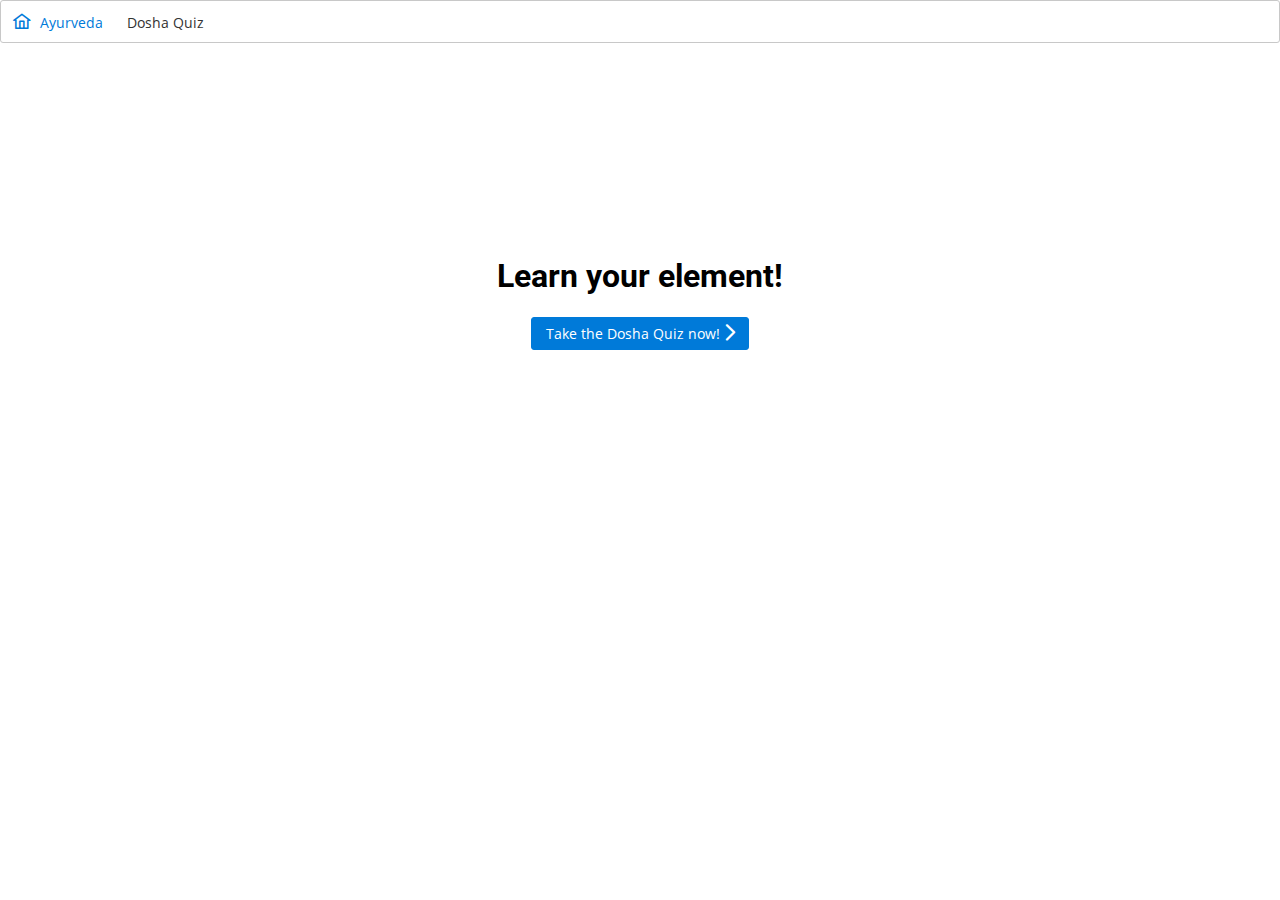
==== commit 57ec603c: "Auto-generated commit" ====
--- a/index.html
+++ b/index.html
@@ -8,8 +8,8 @@
   <link rel="icon" type="image/x-icon" href="favicon.ico">
   <link href="https://fonts.googleapis.com/css?family=Roboto:300,400,500&display=swap" rel="stylesheet">
   <link href="https://fonts.googleapis.com/icon?family=Material+Icons" rel="stylesheet">
-<link rel="stylesheet" href="styles.6e01e990baf7fa660ad3.css"></head>
+<link rel="stylesheet" href="styles.b62b7b486e1d9f25e5d7.css"></head>
 <body class="mat-app-background mat-typography">
   <app-root></app-root>
-<script src="runtime-es2015.0811dcefd377500b5b1a.js" type="module"></script><script src="runtime-es5.0811dcefd377500b5b1a.js" nomodule defer></script><script src="polyfills-es5.1a3c78b07cd6f16c6e9a.js" nomodule defer></script><script src="polyfills-es2015.1f913f16a2d346cc8bdc.js" type="module"></script><script src="main-es2015.820b21023da901e64cc1.js" type="module"></script><script src="main-es5.820b21023da901e64cc1.js" nomodule defer></script></body>
+<script src="runtime-es2015.0811dcefd377500b5b1a.js" type="module"></script><script src="runtime-es5.0811dcefd377500b5b1a.js" nomodule defer></script><script src="polyfills-es5.1a3c78b07cd6f16c6e9a.js" nomodule defer></script><script src="polyfills-es2015.1f913f16a2d346cc8bdc.js" type="module"></script><script src="main-es2015.082b11b021ef997c3228.js" type="module"></script><script src="main-es5.082b11b021ef997c3228.js" nomodule defer></script></body>
 </html>
--- a/styles.b62b7b486e1d9f25e5d7.css
+++ b/styles.b62b7b486e1d9f25e5d7.css
@@ -0,0 +1 @@
+@charset "UTF-8";:root{--layer-0:#fff;--layer-1:#f4f4f4;--layer-2:#eaeaea;--text-color:#333;--text-color-secondary:#848484;--primary-color:#007ad9;--primary-color-text:#fff}@font-face{font-family:Open Sans;font-style:normal;font-weight:300;src:url(open-sans-v15-latin-300.76b56857ebbae3a5a689.eot);src:local("Open Sans Light"),local("OpenSans-Light"),url(open-sans-v15-latin-300.76b56857ebbae3a5a689.eot?#iefix) format("embedded-opentype"),url(open-sans-v15-latin-300.60c866748ff15f5b347f.woff2) format("woff2"),url(open-sans-v15-latin-300.521d17bc9f3526c690e8.woff) format("woff"),url(open-sans-v15-latin-300.177cc92d2e8027712a8c.ttf) format("truetype"),url(open-sans-v15-latin-300.27ef0b062b2e221df16f.svg#OpenSans) format("svg")}@font-face{font-family:Open Sans;font-style:normal;font-weight:400;src:url(open-sans-v15-latin-regular.9dce7f01715340861bdb.eot);src:local("Open Sans Regular"),local("OpenSans-Regular"),url(open-sans-v15-latin-regular.9dce7f01715340861bdb.eot?#iefix) format("embedded-opentype"),url(open-sans-v15-latin-regular.cffb686d7d2f4682df83.woff2) format("woff2"),url(open-sans-v15-latin-regular.bf2d0783515b7d75c35b.woff) format("woff"),url(open-sans-v15-latin-regular.c045b73d86803686f4cd.ttf) format("truetype"),url(open-sans-v15-latin-regular.7aab4c13671282c90669.svg#OpenSans) format("svg")}@font-face{font-family:Open Sans;font-style:normal;font-weight:700;src:url(open-sans-v15-latin-700.148a6749baa5f658a451.eot);src:local("Open Sans Bold"),local("OpenSans-Bold"),url(open-sans-v15-latin-700.148a6749baa5f658a451.eot?#iefix) format("embedded-opentype"),url(open-sans-v15-latin-700.d08c09f2f169f4a6edbc.woff2) format("woff2"),url(open-sans-v15-latin-700.623e3205570002af47fc.woff) format("woff"),url(open-sans-v15-latin-700.7e08cc656863d52bcb5c.ttf) format("truetype"),url(open-sans-v15-latin-700.2e00b2635b51ba336b4b.svg#OpenSans) format("svg")}*{box-sizing:border-box}body .ui-widget{font-family:Open Sans,Helvetica Neue,sans-serif;font-size:14px;text-decoration:none}body .ui-widget-overlay{background-color:rgba(0,0,0,.4)}body .ui-widget-content p{line-height:1.5;margin:0}body .ui-corner-all{border-radius:3px}body .ui-corner-top{border-top-left-radius:3px;border-top-right-radius:3px}body .ui-corner-bottom{border-bottom-left-radius:3px;border-bottom-right-radius:3px}body .ui-corner-left{border-top-left-radius:3px;border-bottom-left-radius:3px}body .ui-corner-right{border-top-right-radius:3px;border-bottom-right-radius:3px}body a{color:#007ad9;text-decoration:none}body a:hover{color:#116fbf}body a:active{color:#005b9f}body .ui-helper-reset{line-height:normal}body .ui-state-disabled,body .ui-widget:disabled{opacity:.5;filter:alpha(opacity=50)}body .pi{font-size:1.25em}body .ui-link{font-size:14px;font-family:Open Sans,Helvetica Neue,sans-serif;border-radius:3px}body .ui-link:focus{outline:0 none;outline-offset:0;box-shadow:0 0 0 .2em #8dcdff}body ::-webkit-input-placeholder{color:#666}body :-moz-placeholder,body ::-moz-placeholder{color:#666}body :-ms-input-placeholder{color:#666}body .ui-autocomplete .ui-autocomplete-input{padding:.429em}body .ui-autocomplete.ui-autocomplete-multiple .ui-autocomplete-multiple-container{padding:.2145em .429em}body .ui-autocomplete.ui-autocomplete-multiple .ui-autocomplete-multiple-container:not(.ui-state-disabled):hover{border-color:#212121}body .ui-autocomplete.ui-autocomplete-multiple .ui-autocomplete-multiple-container:not(.ui-state-disabled).ui-state-focus{outline:0 none;outline-offset:0;box-shadow:0 0 0 .2em #8dcdff;border-color:#007ad9}body .ui-autocomplete.ui-autocomplete-multiple .ui-autocomplete-multiple-container .ui-autocomplete-input-token{margin:0;padding:.2145em 0;color:#333}body .ui-autocomplete.ui-autocomplete-multiple .ui-autocomplete-multiple-container .ui-autocomplete-input-token input{font-family:Open Sans,Helvetica Neue,sans-serif;font-size:14px;padding:0;margin:0}body .ui-autocomplete.ui-autocomplete-multiple .ui-autocomplete-multiple-container .ui-autocomplete-token{font-size:14px;padding:.2145em .429em;margin:0 .286em 0 0;background:#007ad9;color:#fff}body .ui-autocomplete-panel{padding:0;border:1px solid #c8c8c8;background-color:#fff;box-shadow:0 3px 6px 0 rgba(0,0,0,.16)}body .ui-autocomplete-panel .ui-autocomplete-items{padding:0}body .ui-autocomplete-panel .ui-autocomplete-items .ui-autocomplete-list-item{margin:0;padding:.429em .857em;border:0;color:#333;background-color:transparent;border-radius:0}body .ui-autocomplete-panel .ui-autocomplete-items .ui-autocomplete-list-item.ui-state-highlight{color:#fff;background-color:#007ad9}body .ui-autocomplete-panel .ui-autocomplete-items .ui-autocomplete-group{padding:.429em .857em;background-color:#d8dae2;color:#333}body .ui-fluid .ui-autocomplete .ui-autocomplete-dropdown.ui-button{width:2.357em}body .ui-fluid .ui-autocomplete.ui-autocomplete-dd .ui-inputtext,body .ui-fluid .ui-autocomplete.ui-autocomplete-multiple.ui-autocomplete-dd .ui-autocomplete-multiple-container{border-right:0;width:calc(100% - 2.357em)}body p-autocomplete.ng-dirty.ng-invalid>.ui-autocomplete>.ui-inputtext{border:1px solid #a80000}body .ui-datepicker{padding:.857em;min-width:20em;background-color:#fff;color:#333;border:1px solid #a6a6a6}body .ui-datepicker:not(.ui-datepicker-inline){border:1px solid #c8c8c8;box-shadow:0 3px 6px 0 rgba(0,0,0,.16)}body .ui-datepicker:not(.ui-state-disabled) .ui-datepicker-header .ui-datepicker-next:hover,body .ui-datepicker:not(.ui-state-disabled) .ui-datepicker-header .ui-datepicker-prev:hover{color:#007ad9}body .ui-datepicker:not(.ui-state-disabled) .ui-datepicker-header .ui-datepicker-next:focus,body .ui-datepicker:not(.ui-state-disabled) .ui-datepicker-header .ui-datepicker-prev:focus{outline:0 none;outline-offset:0;box-shadow:0 0 0 .2em #8dcdff}body .ui-datepicker:not(.ui-state-disabled) .ui-monthpicker a.ui-monthpicker-month:not(.ui-state-active):hover,body .ui-datepicker:not(.ui-state-disabled) table td a:not(.ui-state-active):not(.ui-state-highlight):hover{background-color:#eaeaea}body .ui-datepicker .ui-datepicker-header{padding:.429em .857em;background-color:#fff;color:#333;border-radius:0}body .ui-datepicker .ui-datepicker-header .ui-datepicker-next,body .ui-datepicker .ui-datepicker-header .ui-datepicker-prev{cursor:pointer;top:0;color:#a6a6a6;transition:color .2s,box-shadow .2s}body .ui-datepicker .ui-datepicker-header .ui-datepicker-title{margin:0;padding:0;line-height:1}body .ui-datepicker .ui-datepicker-header .ui-datepicker-title select{margin-top:-.35em;margin-bottom:0;transition:color .2s,box-shadow .2s}body .ui-datepicker .ui-datepicker-header .ui-datepicker-title select:focus{outline:0 none;outline-offset:0;box-shadow:0 0 0 .2em #8dcdff}body .ui-datepicker table{font-size:14px;margin:.857em 0 0}body .ui-datepicker table th{padding:.5em}body .ui-datepicker table th.ui-datepicker-weekheader{border-right:1px solid #a6a6a6}body .ui-datepicker table td{padding:.5em}body .ui-datepicker table td>a,body .ui-datepicker table td>span{display:block;text-align:center;color:#333;padding:.5em;transition:box-shadow .2s;border-radius:3px}body .ui-datepicker table td>a.ui-state-active,body .ui-datepicker table td>span.ui-state-active{color:#fff;background-color:#007ad9}body .ui-datepicker table td>a{cursor:pointer}body .ui-datepicker table td>a:focus{outline:0 none;outline-offset:0;box-shadow:0 0 0 .2em #8dcdff}body .ui-datepicker table td.ui-datepicker-today>a,body .ui-datepicker table td.ui-datepicker-today>span{background-color:#d0d0d0;color:#333}body .ui-datepicker table td.ui-datepicker-today>a.ui-state-active,body .ui-datepicker table td.ui-datepicker-today>span.ui-state-active{color:#fff;background-color:#007ad9}body .ui-datepicker table td.ui-datepicker-weeknumber{border-right:1px solid #a6a6a6}body .ui-datepicker .ui-datepicker-buttonbar{border-top:1px solid #d8dae2}body .ui-datepicker .ui-timepicker{border:0;border-top:1px solid #d8dae2;padding:.857em}body .ui-datepicker .ui-timepicker a{color:#333;font-size:1.286em}body .ui-datepicker .ui-timepicker a:hover{color:#007ad9}body .ui-datepicker .ui-timepicker span{font-size:1.286em}body .ui-datepicker .ui-monthpicker .ui-monthpicker-month{color:#333}body .ui-datepicker .ui-monthpicker .ui-monthpicker-month.ui-state-active{color:#fff;background-color:#007ad9}body .ui-datepicker.ui-datepicker-timeonly{padding:0}body .ui-datepicker.ui-datepicker-timeonly .ui-timepicker{border-top:0}body .ui-datepicker.ui-datepicker-multiple-month .ui-datepicker-group{border-right:1px solid #d8dae2;padding:0 .857em}body .ui-datepicker.ui-datepicker-multiple-month .ui-datepicker-group:first-child{padding-left:0}body .ui-datepicker.ui-datepicker-multiple-month .ui-datepicker-group:last-child{padding-right:0;border-right:0}body .ui-calendar.ui-calendar-w-btn .ui-inputtext{border-top-right-radius:0;border-bottom-right-radius:0;border-right:0}body .ui-calendar.ui-calendar-w-btn .ui-inputtext:enabled:focus:not(.ui-state-error),body .ui-calendar.ui-calendar-w-btn .ui-inputtext:enabled:hover:not(.ui-state-error){border-right:0}body .ui-calendar.ui-calendar-w-btn .ui-datepicker-trigger.ui-button{width:2.357em;border-top-left-radius:0;border-bottom-left-radius:0}body .ui-fluid .ui-calendar.ui-calendar-w-btn input.ui-inputtext{width:calc(100% - 2.357em)}body p-calendar.ng-dirty.ng-invalid>.ui-calendar>.ui-inputtext{border:1px solid #a80000}body .ui-chkbox{display:inline-block;vertical-align:middle;margin:0;width:20px;height:20px}body .ui-chkbox .ui-chkbox-box{border:1px solid #a6a6a6;background-color:#fff;width:20px;height:20px;text-align:center;border-radius:3px;transition:background-color .2s,border-color .2s,box-shadow .2s}body .ui-chkbox .ui-chkbox-box:not(.ui-state-disabled):hover{border-color:#212121}body .ui-chkbox .ui-chkbox-box.ui-state-focus{outline:0 none;outline-offset:0;box-shadow:0 0 0 .2em #8dcdff;border-color:#007ad9}body .ui-chkbox .ui-chkbox-box.ui-state-active{border-color:#007ad9;background-color:#007ad9;color:#fff}body .ui-chkbox .ui-chkbox-box.ui-state-active:not(.ui-state-disabled):hover{border-color:#005b9f;background-color:#005b9f;color:#fff}body .ui-chkbox .ui-chkbox-box .ui-chkbox-icon{overflow:hidden;position:relative;font-size:18px}body .ui-chkbox-label{margin:0 0 0 .5em}body p-checkbox.ng-dirty.ng-invalid .ui-chkbox-box{border:1px solid #a80000}body .ui-chips>ul.ui-inputtext{padding:.2145em .429em;display:inline-block}body .ui-chips>ul.ui-inputtext:not(.ui-state-disabled):hover{border-color:#212121}body .ui-chips>ul.ui-inputtext:not(.ui-state-disabled).ui-state-focus{outline:0 none;outline-offset:0;box-shadow:0 0 0 .2em #8dcdff;border-color:#007ad9}body .ui-chips>ul.ui-inputtext .ui-chips-input-token{padding:.2145em 0}body .ui-chips>ul.ui-inputtext .ui-chips-input-token input{font-family:Open Sans,Helvetica Neue,sans-serif;font-size:14px;padding:0;margin:0;color:#333}body .ui-chips>ul.ui-inputtext .ui-chips-input-token input:focus,body .ui-chips>ul.ui-inputtext .ui-chips-input-token input:hover{border:0}body .ui-chips>ul.ui-inputtext .ui-chips-token{font-size:14px;padding:.2145em .429em;margin:0 .286em 0 0;background:#007ad9;color:#fff}body p-chips.ng-dirty.ng-invalid>.ui-inputtext{border:1px solid #a80000}body .ui-dropdown{background:#fff;border:1px solid #a6a6a6;transition:border-color .2s,box-shadow .2s}body .ui-dropdown:not(.ui-state-disabled):hover{border-color:#212121}body .ui-dropdown:not(.ui-state-disabled).ui-state-focus{outline:0 none;outline-offset:0;box-shadow:0 0 0 .2em #8dcdff;border-color:#007ad9}body .ui-dropdown .ui-dropdown-label{padding-right:2em}body .ui-dropdown .ui-dropdown-label .ui-placeholder{color:#666}body .ui-dropdown .ui-dropdown-trigger{background-color:#fff;width:2em;line-height:2em;text-align:center;padding:0;color:#848484}body .ui-dropdown .ui-dropdown-clear-icon{color:#848484}body .ui-dropdown.ui-dropdown-clearable .ui-dropdown-label{padding-right:4em}body .ui-dropdown-panel{padding:0;border:1px solid #c8c8c8;background-color:#fff;box-shadow:0 3px 6px 0 rgba(0,0,0,.16)}body .ui-dropdown-panel .ui-dropdown-filter-container{padding:.429em .857em;border-bottom:1px solid #eaeaea;color:#333;background-color:#fff;margin:0}body .ui-dropdown-panel .ui-dropdown-filter-container .ui-dropdown-filter{width:100%;padding-right:2em}body .ui-dropdown-panel .ui-dropdown-filter-container .ui-dropdown-filter-icon{top:50%;margin-top:-.5em;right:1.357em;color:#007ad9}body .ui-dropdown-panel .ui-dropdown-items{padding:0}body .ui-dropdown-panel .ui-dropdown-items .ui-dropdown-item,body .ui-dropdown-panel .ui-dropdown-items .ui-dropdown-item-group{margin:0;padding:.429em .857em;border:0;color:#333;background-color:transparent;border-radius:0}body .ui-dropdown-panel .ui-dropdown-items .ui-dropdown-item-group.ui-state-highlight,body .ui-dropdown-panel .ui-dropdown-items .ui-dropdown-item.ui-state-highlight{color:#fff;background-color:#007ad9}body .ui-dropdown-panel .ui-dropdown-items .ui-dropdown-item-group:not(.ui-state-highlight):not(.ui-state-disabled):hover,body .ui-dropdown-panel .ui-dropdown-items .ui-dropdown-item:not(.ui-state-highlight):not(.ui-state-disabled):hover{color:#333;background-color:#eaeaea}body p-dropdown.ng-dirty.ng-invalid>.ui-dropdown{border:1px solid #a80000}body .ui-editor-container .ui-editor-toolbar{border:1px solid #c8c8c8;background-color:#f4f4f4}body .ui-editor-container .ui-editor-content{border:1px solid #c8c8c8}body .ui-editor-container .ui-editor-content .ql-editor{background-color:#fff;color:#333}body .ui-editor-container .ql-picker.ql-expanded .ql-picker-label{color:#333}body .ui-editor-container .ql-stroke{stroke:#333}body .ui-editor-container .ql-picker-label{color:#333}body .ui-editor-container .ql-snow.ql-toolbar .ql-picker-item.ql-selected,body .ui-editor-container .ql-snow .ql-toolbar .ql-picker-item.ql-selected,body .ui-editor-container .ql-snow.ql-toolbar .ql-picker-item:hover,body .ui-editor-container .ql-snow .ql-toolbar .ql-picker-item:hover,body .ui-editor-container .ql-snow.ql-toolbar .ql-picker-label.ql-active,body .ui-editor-container .ql-snow .ql-toolbar .ql-picker-label.ql-active,body .ui-editor-container .ql-snow.ql-toolbar .ql-picker-label:hover,body .ui-editor-container .ql-snow .ql-toolbar .ql-picker-label:hover,body .ui-editor-container .ql-snow.ql-toolbar button.ql-active,body .ui-editor-container .ql-snow .ql-toolbar button.ql-active,body .ui-editor-container .ql-snow.ql-toolbar button:hover,body .ui-editor-container .ql-snow .ql-toolbar button:hover{color:#007ad9}body .ui-editor-container .ql-snow.ql-toolbar .ql-picker-item.ql-selected .ql-stroke,body .ui-editor-container .ql-snow .ql-toolbar .ql-picker-item.ql-selected .ql-stroke,body .ui-editor-container .ql-snow.ql-toolbar .ql-picker-item.ql-selected .ql-stroke-miter,body .ui-editor-container .ql-snow .ql-toolbar .ql-picker-item.ql-selected .ql-stroke-miter,body .ui-editor-container .ql-snow.ql-toolbar .ql-picker-item:hover .ql-stroke,body .ui-editor-container .ql-snow .ql-toolbar .ql-picker-item:hover .ql-stroke,body .ui-editor-container .ql-snow.ql-toolbar .ql-picker-item:hover .ql-stroke-miter,body .ui-editor-container .ql-snow .ql-toolbar .ql-picker-item:hover .ql-stroke-miter,body .ui-editor-container .ql-snow.ql-toolbar .ql-picker-label.ql-active .ql-stroke,body .ui-editor-container .ql-snow .ql-toolbar .ql-picker-label.ql-active .ql-stroke,body .ui-editor-container .ql-snow.ql-toolbar .ql-picker-label.ql-active .ql-stroke-miter,body .ui-editor-container .ql-snow .ql-toolbar .ql-picker-label.ql-active .ql-stroke-miter,body .ui-editor-container .ql-snow.ql-toolbar .ql-picker-label:hover .ql-stroke,body .ui-editor-container .ql-snow .ql-toolbar .ql-picker-label:hover .ql-stroke,body .ui-editor-container .ql-snow.ql-toolbar .ql-picker-label:hover .ql-stroke-miter,body .ui-editor-container .ql-snow .ql-toolbar .ql-picker-label:hover .ql-stroke-miter,body .ui-editor-container .ql-snow.ql-toolbar button.ql-active .ql-stroke,body .ui-editor-container .ql-snow .ql-toolbar button.ql-active .ql-stroke,body .ui-editor-container .ql-snow.ql-toolbar button.ql-active .ql-stroke-miter,body .ui-editor-container .ql-snow .ql-toolbar button.ql-active .ql-stroke-miter,body .ui-editor-container .ql-snow.ql-toolbar button:hover .ql-stroke,body .ui-editor-container .ql-snow .ql-toolbar button:hover .ql-stroke,body .ui-editor-container .ql-snow.ql-toolbar button:hover .ql-stroke-miter,body .ui-editor-container .ql-snow .ql-toolbar button:hover .ql-stroke-miter{stroke:#007ad9}body .ui-inputgroup .ui-inputgroup-addon{border-color:#a6a6a6;background-color:#eaeaea;color:#848484;padding:.429em;min-width:2em}body .ui-inputgroup .ui-inputgroup-addon:first-child{border-top-left-radius:3px;border-bottom-left-radius:3px}body .ui-inputgroup .ui-inputgroup-addon:last-child{border-top-right-radius:3px;border-bottom-right-radius:3px}body .ui-inputgroup .ui-inputgroup-addon.ui-inputgroup-addon-checkbox{position:relative}body .ui-inputgroup .ui-inputgroup-addon.ui-inputgroup-addon-checkbox .ui-chkbox{position:absolute;top:50%;left:50%;margin-left:-10px;margin-top:-10px}body .ui-inputgroup .ui-inputgroup-addon.ui-inputgroup-addon-radiobutton{position:relative}body .ui-inputgroup .ui-inputgroup-addon.ui-inputgroup-addon-radiobutton .ui-radiobutton{position:absolute;top:50%;left:50%;margin-left:-10px;margin-top:-10px}body .ui-inputgroup .ui-button:first-child{border-top-left-radius:3px;border-bottom-left-radius:3px}body .ui-inputgroup .ui-button:last-child{border-top-right-radius:3px;border-bottom-right-radius:3px}body .ui-fluid .ui-inputgroup .ui-button{width:auto}body .ui-fluid .ui-inputgroup .ui-button.ui-button-icon-only{width:2.357em}body .ui-inputswitch{width:3em;height:1.75em}body .ui-inputswitch .ui-inputswitch-slider{transition:background-color .2s,box-shadow .2s;border-radius:30px;background:#ccc}body .ui-inputswitch .ui-inputswitch-slider:before{background-color:#fff;height:1.25em;width:1.25em;left:.25em;bottom:.25em;border-radius:50%;transition:.2s}body .ui-inputswitch.ui-inputswitch-checked .ui-inputswitch-slider:before{transform:translateX(1.25em)}body .ui-inputswitch.ui-inputswitch-focus .ui-inputswitch-slider{background:#b7b7b7;outline:0 none;outline-offset:0;box-shadow:0 0 0 .2em #8dcdff}body .ui-inputswitch:not(.ui-state-disabled):hover .ui-inputswitch-slider{background-color:#b7b7b7}body .ui-inputswitch.ui-inputswitch-checked .ui-inputswitch-slider{background-color:#007ad9}body .ui-inputswitch.ui-inputswitch-checked:not(.ui-state-disabled):hover .ui-inputswitch-slider{background-color:#116fbf}body .ui-inputswitch.ui-inputswitch-checked.ui-inputswitch-focus .ui-inputswitch-slider{background:#005b9f}body p-inputswitch.ng-dirty.ng-invalid .ui-inputswitch{border:1px solid #a80000}body .ui-inputtext{font-size:14px;color:#333;background:#fff;padding:.429em;border:1px solid #a6a6a6;transition:border-color .2s,box-shadow .2s;-webkit-appearance:none;-moz-appearance:none;appearance:none}body .ui-inputtext.ng-dirty.ng-invalid{border:1px solid #a80000}body .ui-inputtext:enabled:hover:not(.ui-state-error){border-color:#212121}body .ui-inputtext:enabled:focus:not(.ui-state-error){outline:0 none;outline-offset:0;box-shadow:0 0 0 .2em #8dcdff;border-color:#007ad9}body p-inputmask.ng-dirty.ng-invalid>.ui-inputtext{border:1px solid #a80000}body .ui-listbox{padding:0;min-width:12em;background:#fff;border:1px solid #a6a6a6}body .ui-listbox .ui-chkbox{margin:0 .5em 0 0}body .ui-listbox .ui-listbox-header{padding:.429em .857em;border-bottom:1px solid #eaeaea;color:#333;background-color:#fff;margin:0}body .ui-listbox .ui-listbox-header .ui-listbox-filter-container{width:calc(100% - 2.214em)}body .ui-listbox .ui-listbox-header .ui-listbox-filter-container input{padding:.429em 2em .429em .429em}body .ui-listbox .ui-listbox-header .ui-listbox-filter-container .ui-listbox-filter-icon{top:50%;left:auto;margin-top:-.5em;right:.5em;color:#007ad9}body .ui-listbox .ui-listbox-list{background-color:#fff}body .ui-listbox .ui-listbox-list .ui-listbox-item{margin:0;padding:.429em .857em;border:0;color:#333;background-color:transparent;transition:background-color .2s,box-shadow .2s;border-radius:0}body .ui-listbox .ui-listbox-list .ui-listbox-item.ui-state-highlight{color:#fff;background-color:#007ad9}body .ui-listbox .ui-listbox-list .ui-listbox-item:focus{outline:0 none;outline-offset:0;box-shadow:inset 0 0 0 .2em #8dcdff}body .ui-listbox .ui-listbox-list .ui-listbox-item .ui-chkbox{position:static;display:inline-block;vertical-align:middle;margin:0 .5em 0 0}body .ui-listbox .ui-listbox-list .ui-listbox-item label{display:inline-block;vertical-align:middle}body .ui-listbox:not(.ui-state-disabled) .ui-listbox-item:not(.ui-state-highlight):not(.ui-state-disabled):hover{color:#333;background-color:#eaeaea}body .ui-listbox.ui-state-disabled .ui-chkbox-box:not(.ui-state-disabled):not(.ui-state-active):hover{border:1px solid #a6a6a6}body .ui-listbox .ui-listbox-footer{padding:.429em .857em;border-top:1px solid #eaeaea;color:#333;background-color:#fff}body p-listbox.ng-dirty.ng-invalid .ui-inputtext{border:1px solid #a80000}body .ui-multiselect{background:#fff;border:1px solid #a6a6a6;transition:border-color .2s,box-shadow .2s}body .ui-multiselect:not(.ui-state-disabled):hover{border-color:#212121}body .ui-multiselect:not(.ui-state-disabled).ui-state-focus{outline:0 none;outline-offset:0;box-shadow:0 0 0 .2em #8dcdff;border-color:#007ad9}body .ui-multiselect .ui-multiselect-label{padding:.429em 2em .429em .429em;color:#333}body .ui-multiselect .ui-multiselect-label .ui-placeholder{color:#666}body .ui-multiselect .ui-multiselect-trigger{background-color:#fff;width:2em;line-height:2em;text-align:center;padding:0;color:#848484}body .ui-multiselect-panel{padding:0;border:1px solid #c8c8c8;background-color:#fff;box-shadow:0 3px 6px 0 rgba(0,0,0,.16)}body .ui-multiselect-panel .ui-multiselect-header{padding:.429em .857em;border-bottom:1px solid #eaeaea;color:#333;background-color:#fff;margin:0}body .ui-multiselect-panel .ui-multiselect-header .ui-multiselect-filter-container{float:none;width:70%;display:inline-block;vertical-align:middle;margin-left:0}body .ui-multiselect-panel .ui-multiselect-header .ui-multiselect-filter-container .ui-inputtext{padding:.429em 2em .429em .429em}body .ui-multiselect-panel .ui-multiselect-header .ui-multiselect-filter-container .ui-multiselect-filter-icon{color:#007ad9;top:50%;margin-top:-.5em;right:.5em;left:auto}body .ui-multiselect-panel .ui-multiselect-header .ui-chkbox{margin-right:.5em;float:none;vertical-align:middle}body .ui-multiselect-panel .ui-multiselect-header .ui-multiselect-close{color:#848484;top:50%;margin-top:-.5em;line-height:1;transition:color .2s,background-color .2s,box-shadow .2s}body .ui-multiselect-panel .ui-multiselect-header .ui-multiselect-close:hover{color:#333}body .ui-multiselect-panel .ui-multiselect-header .ui-multiselect-close:focus{outline:0 none;outline-offset:0;box-shadow:0 0 0 .2em #8dcdff}body .ui-multiselect-panel .ui-multiselect-items{padding:0}body .ui-multiselect-panel .ui-multiselect-items .ui-multiselect-item{margin:0;padding:.429em .857em;border:0;color:#333;background-color:transparent;transition:background-color .2s,box-shadow .2s;border-radius:0}body .ui-multiselect-panel .ui-multiselect-items .ui-multiselect-item.ui-state-highlight{color:#fff;background-color:#007ad9}body .ui-multiselect-panel .ui-multiselect-items .ui-multiselect-item:not(.ui-state-highlight):not(.ui-state-disabled):hover{color:#333;background-color:#eaeaea}body .ui-multiselect-panel .ui-multiselect-items .ui-multiselect-item.ui-state-disabled .ui-chkbox-box{cursor:auto}body .ui-multiselect-panel .ui-multiselect-items .ui-multiselect-item.ui-state-disabled .ui-chkbox-box:hover{border:1px solid #a6a6a6}body .ui-multiselect-panel .ui-multiselect-items .ui-multiselect-item.ui-state-disabled .ui-chkbox-box.ui-state-active:hover{border-color:#007ad9}body .ui-multiselect-panel .ui-multiselect-items .ui-multiselect-item:focus{outline:0 none;outline-offset:0;box-shadow:inset 0 0 0 .2em #8dcdff}body .ui-multiselect-panel .ui-multiselect-items .ui-multiselect-item .ui-chkbox{position:static;display:inline-block;vertical-align:middle;margin:0 .5em 0 0}body .ui-multiselect-panel .ui-multiselect-items .ui-multiselect-item label{display:inline-block;vertical-align:middle}body p-multiselect.ng-dirty.ng-invalid>.ui-multiselect{border:1px solid #a80000}body .ui-password-panel{padding:12px;background-color:#fff;color:#333;border:1px solid #c8c8c8;box-shadow:0 3px 6px 0 rgba(0,0,0,.16)}body .ui-radiobutton{display:inline-block;vertical-align:middle;margin:0;width:20px;height:20px}body .ui-radiobutton .ui-radiobutton-box{border:1px solid #a6a6a6;background-color:#fff;width:20px;height:20px;text-align:center;position:relative;transition:background-color .2s,border-color .2s,box-shadow .2s;border-radius:50%}body .ui-radiobutton .ui-radiobutton-box:not(.ui-state-disabled):not(.ui-state-active):hover{border-color:#212121}body .ui-radiobutton .ui-radiobutton-box.ui-state-focus{outline:0 none;outline-offset:0;box-shadow:0 0 0 .2em #8dcdff;border-color:#007ad9}body .ui-radiobutton .ui-radiobutton-box.ui-state-active{border-color:#007ad9;background-color:#007ad9;color:#fff}body .ui-radiobutton .ui-radiobutton-box.ui-state-active .ui-radiobutton-icon{background-color:#fff}body .ui-radiobutton .ui-radiobutton-box.ui-state-active:not(.ui-state-disabled):hover{border-color:#005b9f;background-color:#005b9f;color:#fff}body .ui-radiobutton .ui-radiobutton-box .ui-radiobutton-icon{background:transparent;width:10px;height:10px;display:inline-block;position:absolute;left:50%;top:50%;margin-left:-5px;margin-top:-5px;transition:background-color .2s;border-radius:50%}body .ui-radiobutton .ui-radiobutton-box .ui-radiobutton-icon:before{display:none}body .ui-radiobutton-label{margin:0 0 0 .5em}body p-radiobutton.ng-dirty.ng-invalid .ui-radiobutton-box{border:1px solid #a80000}body .ui-rating a{text-align:center;display:inline-block;color:#333;border-radius:3px;line-height:1;transition:color .2s,box-shadow .2s}body .ui-rating a.ui-rating-cancel{color:#e4018d}body .ui-rating a .ui-rating-icon{font-size:20px}body .ui-rating:not(.ui-state-disabled):not(.ui-rating-readonly) a:hover{color:#007ad9}body .ui-rating:not(.ui-state-disabled):not(.ui-rating-readonly) a.ui-rating-cancel:hover{color:#b5019f}body .ui-rating:not(.ui-state-disabled):not(.ui-rating-readonly) a:focus{outline:0 none;outline-offset:0;box-shadow:0 0 0 .2em #8dcdff}body .ui-selectbutton .ui-button{background-color:#dadada;border:1px solid #dadada;color:#333;overflow:hidden;transition:background-color .2s,box-shadow .2s}body .ui-selectbutton .ui-button .ui-button-icon-left{color:#666}body .ui-selectbutton .ui-button:not(.ui-state-disabled):not(.ui-state-active):hover{background-color:#c8c8c8;border-color:#c8c8c8;color:#333}body .ui-selectbutton .ui-button:not(.ui-state-disabled):not(.ui-state-active):hover .ui-button-icon-left{color:#212121}body .ui-selectbutton .ui-button:not(.ui-state-disabled):not(.ui-state-active).ui-state-focus{box-shadow:0 0 0 .2em #8dcdff;z-index:1}body .ui-selectbutton .ui-button.ui-state-active{background-color:#007ad9;border-color:#007ad9;color:#fff}body .ui-selectbutton .ui-button.ui-state-active .ui-button-icon-left{color:#fff}body .ui-selectbutton .ui-button.ui-state-active:not(.ui-state-disabled):hover{background-color:#116fbf;border-color:#116fbf;color:#fff}body .ui-selectbutton .ui-button.ui-state-active:not(.ui-state-disabled):hover .ui-button-icon-left{color:#fff}body .ui-selectbutton .ui-button:first-child{border-top-left-radius:3px;border-bottom-left-radius:3px}body .ui-selectbutton .ui-button:last-child{border-top-right-radius:3px;border-bottom-right-radius:3px}body p-selectbutton.ng-dirty.ng-invalid .ui-button{border:1px solid #a80000}body .ui-slider{background-color:#c8c8c8;border:0}body .ui-slider.ui-slider-horizontal{height:.286em}body .ui-slider.ui-slider-horizontal .ui-slider-handle{top:50%;margin-top:-.5715em}body .ui-slider.ui-slider-vertical{width:.286em}body .ui-slider.ui-slider-vertical .ui-slider-handle{left:50%;margin-left:-.5715em}body .ui-slider .ui-slider-handle{height:1.143em;width:1.143em;background-color:#fff;border:2px solid #666;border-radius:100%;transition:box-shadow .2s}body .ui-slider .ui-slider-handle:focus{outline:0 none;outline-offset:0;box-shadow:0 0 0 .2em #8dcdff}body .ui-slider .ui-slider-range{background-color:#007ad9}body .ui-slider:not(.ui-state-disabled) .ui-slider-handle:hover{background-color:2px solid #666;border:2px solid #007ad9}body .ui-slider.ui-slider-animate .ui-slider-handle{transition:box-shadow .2s,left .2s}body .ui-spinner .ui-spinner-input{padding-right:2.429em}body .ui-spinner .ui-spinner-button{width:2em}body .ui-spinner .ui-spinner-button.ui-spinner-up{border-top-right-radius:3px}body .ui-spinner .ui-spinner-button.ui-spinner-down{border-bottom-right-radius:3px}body .ui-spinner .ui-spinner-button .ui-spinner-button-icon{position:absolute;top:50%;left:50%;margin-top:-.5em;margin-left:-.5em;width:1em}body .ui-fluid .ui-spinner .ui-spinner-input{padding-right:2.429em}body .ui-fluid .ui-spinner .ui-spinner-button{width:2em}body .ui-fluid .ui-spinner .ui-spinner-button .ui-spinner-button-icon{left:50%}body p-spinner.ng-dirty.ng-invalid>.ui-inputtext{border:1px solid #a80000}body .ui-togglebutton{background-color:#dadada;border:1px solid #dadada;color:#333;transition:background-color .2s,box-shadow .2s}body .ui-togglebutton .ui-button-icon-left{color:#666}body .ui-togglebutton:not(.ui-state-disabled):not(.ui-state-active):hover{background-color:#c8c8c8;border-color:#c8c8c8;color:#333}body .ui-togglebutton:not(.ui-state-disabled):not(.ui-state-active):hover .ui-button-icon-left{color:#212121}body .ui-togglebutton:not(.ui-state-disabled):not(.ui-state-active).ui-state-focus{box-shadow:0 0 0 .2em #8dcdff}body .ui-togglebutton.ui-state-active{background-color:#007ad9;border-color:#007ad9;color:#fff}body .ui-togglebutton.ui-state-active .ui-button-icon-left{color:#fff}body .ui-togglebutton.ui-state-active:hover{background-color:#116fbf;border-color:#116fbf;color:#fff}body .ui-togglebutton.ui-state-active:hover .ui-button-icon-left{color:#fff}body p-togglebutton.ng-dirty.ng-invalid .ui-button{border:1px solid #a80000}body .ui-button{margin:0;color:#fff;background-color:#007ad9;border:1px solid #007ad9;font-size:14px;transition:background-color .2s,box-shadow .2s}body .ui-button:enabled:hover{background-color:#116fbf;color:#fff;border-color:#116fbf}body .ui-button:enabled:focus{outline:0 none;outline-offset:0;box-shadow:0 0 0 .2em #8dcdff}body .ui-button:enabled:active{background-color:#005b9f;color:#fff;border-color:#005b9f}body .ui-button.ui-button-text-only .ui-button-text{padding:.429em 1em}body .ui-button.ui-button-text-icon-left .ui-button-text{padding:.429em 1em .429em 2em}body .ui-button.ui-button-text-icon-right .ui-button-text{padding:.429em 2em .429em 1em}body .ui-button.ui-button-icon-only{width:2.357em}body .ui-button.ui-button-icon-only .ui-button-text{padding:.429em}body .ui-button.ui-button-raised{box-shadow:0 2px 3px 0 rgba(0,0,0,.15)}body .ui-button.ui-button-rounded{border-radius:15px}body .ui-fluid .ui-button-icon-only{width:2.357em}@media (max-width:640px){body .ui-buttonset:not(.ui-splitbutton) .ui-button{margin-bottom:1px;border-radius:3px}}body .ui-button.ui-state-default.ui-button-secondary,body .ui-buttonset.ui-button-secondary>.ui-button.ui-state-default{color:#333;background-color:#f4f4f4;border:1px solid #f4f4f4}body .ui-button.ui-state-default.ui-button-secondary:enabled:hover,body .ui-buttonset.ui-button-secondary>.ui-button.ui-state-default:enabled:hover{background-color:#c8c8c8;color:#333;border-color:#c8c8c8}body .ui-button.ui-state-default.ui-button-secondary:enabled:focus,body .ui-buttonset.ui-button-secondary>.ui-button.ui-state-default:enabled:focus{box-shadow:0 0 0 .2em #8dcdff}body .ui-button.ui-state-default.ui-button-secondary:enabled:active,body .ui-buttonset.ui-button-secondary>.ui-button.ui-state-default:enabled:active{background-color:#a0a0a0;color:#333;border-color:#a0a0a0}body .ui-button.ui-state-default.ui-button-info,body .ui-buttonset.ui-button-info>.ui-button.ui-state-default{color:#fff;background-color:#007ad9;border:1px solid #007ad9}body .ui-button.ui-state-default.ui-button-info:enabled:hover,body .ui-buttonset.ui-button-info>.ui-button.ui-state-default:enabled:hover{background-color:#116fbf;color:#fff;border-color:#116fbf}body .ui-button.ui-state-default.ui-button-info:enabled:focus,body .ui-buttonset.ui-button-info>.ui-button.ui-state-default:enabled:focus{box-shadow:0 0 0 .2em #8dcdff}body .ui-button.ui-state-default.ui-button-info:enabled:active,body .ui-buttonset.ui-button-info>.ui-button.ui-state-default:enabled:active{background-color:#005b9f;color:#fff;border-color:#005b9f}body .ui-button.ui-state-default.ui-button-success,body .ui-buttonset.ui-button-success>.ui-button.ui-state-default{color:#fff;background-color:#34a835;border:1px solid #34a835}body .ui-button.ui-state-default.ui-button-success:enabled:hover,body .ui-buttonset.ui-button-success>.ui-button.ui-state-default:enabled:hover{background-color:#107d11;color:#fff;border-color:#107d11}body .ui-button.ui-state-default.ui-button-success:enabled:focus,body .ui-buttonset.ui-button-success>.ui-button.ui-state-default:enabled:focus{box-shadow:0 0 0 .2em #aae5aa}body .ui-button.ui-state-default.ui-button-success:enabled:active,body .ui-buttonset.ui-button-success>.ui-button.ui-state-default:enabled:active{background-color:#0c6b0d;color:#fff;border-color:#0c6b0d}body .ui-button.ui-state-default.ui-button-warning,body .ui-buttonset.ui-button-warning>.ui-button.ui-state-default{color:#333;background-color:#ffba01;border:1px solid #ffba01}body .ui-button.ui-state-default.ui-button-warning:enabled:hover,body .ui-buttonset.ui-button-warning>.ui-button.ui-state-default:enabled:hover{background-color:#ed990b;color:#333;border-color:#ed990b}body .ui-button.ui-state-default.ui-button-warning:enabled:focus,body .ui-buttonset.ui-button-warning>.ui-button.ui-state-default:enabled:focus{box-shadow:0 0 0 .2em #ffeab4}body .ui-button.ui-state-default.ui-button-warning:enabled:active,body .ui-buttonset.ui-button-warning>.ui-button.ui-state-default:enabled:active{background-color:#d38b10;color:#333;border-color:#d38b10}body .ui-button.ui-state-default.ui-button-danger,body .ui-buttonset.ui-button-danger>.ui-button.ui-state-default{color:#fff;background-color:#e91224;border:1px solid #e91224}body .ui-button.ui-state-default.ui-button-danger:enabled:hover,body .ui-buttonset.ui-button-danger>.ui-button.ui-state-default:enabled:hover{background-color:#c01120;color:#fff;border-color:#c01120}body .ui-button.ui-state-default.ui-button-danger:enabled:focus,body .ui-buttonset.ui-button-danger>.ui-button.ui-state-default:enabled:focus{box-shadow:0 0 0 .2em #f9b4ba}body .ui-button.ui-state-default.ui-button-danger:enabled:active,body .ui-buttonset.ui-button-danger>.ui-button.ui-state-default:enabled:active{background-color:#a90000;color:#fff;border-color:#a90000}body .ui-splitbutton.ui-buttonset .ui-button{border:1px solid transparent}body .ui-splitbutton.ui-buttonset .ui-menu{min-width:100%}body .ui-carousel .ui-carousel-content .ui-carousel-next,body .ui-carousel .ui-carousel-content .ui-carousel-prev{background-color:#fff;border:1px solid rgba(178,193,205,.64);border-radius:50%;margin:.2em;color:#333;transition:color .2s}body .ui-carousel .ui-carousel-content .ui-carousel-next:not(.ui-state-disabled):hover,body .ui-carousel .ui-carousel-content .ui-carousel-prev:not(.ui-state-disabled):hover{background-color:#fff;color:#007ad9;border-color:solid 1px rgba(178,193,205,.64)}body .ui-carousel .ui-carousel-dots-container .ui-carousel-dot-item>.ui-button{border-color:transparent;background-color:transparent}body .ui-carousel .ui-carousel-dots-container .ui-carousel-dot-item .ui-carousel-dot-icon{width:20px;height:6px;background-color:#b2c1cd;margin:0 .2em}body .ui-carousel .ui-carousel-dots-container .ui-carousel-dot-item .ui-carousel-dot-icon:before{content:" "}body .ui-carousel .ui-carousel-dots-container .ui-carousel-dot-item.ui-state-highlight .ui-carousel-dot-icon{background-color:#007ad9}body .ui-dataview .ui-dataview-header{background-color:#f4f4f4;color:#333;padding:.571em 1em;font-weight:700;border:1px solid #c8c8c8;border-bottom:0}body .ui-dataview .ui-dataview-content,body .ui-dataview .ui-dataview-footer{border:1px solid #c8c8c8;background-color:#fff;color:#333;padding:.571em 1em}body .ui-dataview .ui-dataview-footer{border-top:0}body .ui-dataview .ui-dataview-layout-options .ui-button{transition:background-color .2s,box-shadow .2s}body .ui-dataview .ui-dataview-layout-options .ui-button:focus{outline:0 none;outline-offset:0;box-shadow:0 0 0 .2em #8dcdff;z-index:1}body .fc th{background-color:#f4f4f4;border:1px solid #c8c8c8;color:#333;padding:.571em 1em}body .fc td.ui-widget-content{background-color:#fff;border:1px solid #c8c8c8;color:#333}body .fc td.fc-head-container{border:1px solid #c8c8c8}body .fc .fc-row{border-right:1px solid #c8c8c8}body .fc .fc-event{background-color:#116fbf;border:1px solid #116fbf;color:#fff;transition:box-shadow .2s}body .fc .fc-event:focus{outline:0 none;outline-offset:0;box-shadow:0 0 0 .2em #8dcdff}body .fc .fc-toolbar .fc-button{color:#fff;background-color:#007ad9;border:1px solid #007ad9;font-size:14px;transition:background-color .2s,box-shadow .2s;border-radius:3px}body .fc .fc-toolbar .fc-button:enabled:hover{background-color:#116fbf;color:#fff;border-color:#116fbf}body .fc .fc-toolbar .fc-button .fc-icon-chevron-left{font-family:PrimeIcons!important;text-indent:0}body .fc .fc-toolbar .fc-button .fc-icon-chevron-left:before{content:""}body .fc .fc-toolbar .fc-button .fc-icon-chevron-right{font-family:PrimeIcons!important;text-indent:0}body .fc .fc-toolbar .fc-button .fc-icon-chevron-right:before{content:""}body .fc .fc-toolbar .fc-button:focus{outline:0 none;outline-offset:0;box-shadow:0 0 0 .2em #8dcdff}body .fc .fc-toolbar .fc-button-group .fc-button{border-radius:0}body .fc .fc-toolbar .fc-button-group .fc-button:first-child{border-top-left-radius:3px;border-bottom-left-radius:3px}body .fc .fc-toolbar .fc-button-group .fc-button:last-child{border-top-right-radius:3px;border-bottom-right-radius:3px}body .fc .fc-divider{background-color:#f4f4f4;border:1px solid #c8c8c8}body .ui-fluid .fc .fc-toolbar .fc-button{width:auto}body .ui-orderlist .ui-orderlist-controls{padding:.571em 1em}body .ui-orderlist .ui-orderlist-controls button{font-size:16px}body .ui-orderlist .ui-orderlist-caption{background-color:#f4f4f4;color:#333;padding:.571em 1em;font-weight:700;border:1px solid #c8c8c8;border-bottom:0;border-top-left-radius:3px;border-top-right-radius:3px}body .ui-orderlist .ui-orderlist-filter-container{padding:.429em .857em;color:#333;background-color:#fff;margin:0;border:1px solid #c8c8c8;border-bottom:0}body .ui-orderlist .ui-orderlist-filter-container input.ui-inputtext{width:100%;padding-right:2em;text-indent:0}body .ui-orderlist .ui-orderlist-filter-container .ui-orderlist-filter-icon{top:50%;margin-top:-.5em;left:auto;right:1.357em;color:#007ad9}body .ui-orderlist .ui-orderlist-list{border:1px solid #c8c8c8;background-color:#fff;color:#333;padding:0}body .ui-orderlist .ui-orderlist-list .ui-orderlist-item{padding:.429em .857em;margin:0;border:0;color:#333;background-color:transparent;transition:background-color .2s,box-shadow .2s}body .ui-orderlist .ui-orderlist-list .ui-orderlist-item:not(.ui-state-highlight):hover{background-color:#eaeaea;color:#333}body .ui-orderlist .ui-orderlist-list .ui-orderlist-item.ui-state-highlight{background-color:#007ad9;color:#fff}body .ui-orderlist .ui-orderlist-list .ui-orderlist-item:focus{outline:0 none;outline-offset:0;box-shadow:inset 0 0 0 .2em #8dcdff}body .ui-orderlist .ui-orderlist-list .ui-orderlist-droppoint-highlight{background-color:#007ad9}body .ui-organizationchart .ui-organizationchart-node-content.ui-organizationchart-selectable-node:not(.ui-state-highlight):hover{background-color:#eaeaea;color:#333}body .ui-organizationchart .ui-organizationchart-node-content.ui-state-highlight{background-color:#007ad9;color:#fff}body .ui-organizationchart .ui-organizationchart-node-content.ui-state-highlight .ui-node-toggler i{color:#00325a}body .ui-organizationchart .ui-organizationchart-line-down{background-color:#c8c8c8}body .ui-organizationchart .ui-organizationchart-line-left{border-right:1px solid;border-color:#c8c8c8}body .ui-organizationchart .ui-organizationchart-line-top{border-color:#c8c8c8;border-top:1px solid #c8c8c8}body .ui-organizationchart .ui-organizationchart-node-content{border:1px solid #c8c8c8;background-color:#fff;color:#333;padding:.571em 1em}body .ui-organizationchart .ui-organizationchart-node-content .ui-node-toggler{bottom:-.7em;margin-left:-.46em;color:#848484;overflow:hidden;line-height:1;border-radius:3px;transition:box-shadow .2s}body .ui-organizationchart .ui-organizationchart-node-content .ui-node-toggler:focus{outline:0 none;outline-offset:0;box-shadow:0 0 0 .2em #8dcdff}body .ui-paginator{background-color:#f4f4f4;border:1px solid #c8c8c8;padding:0}body .ui-paginator .ui-paginator-first,body .ui-paginator .ui-paginator-last,body .ui-paginator .ui-paginator-next,body .ui-paginator .ui-paginator-prev{color:#848484;height:2.286em;min-width:2.286em;border:0;line-height:2.286em;padding:0;margin:0;vertical-align:top;transition:box-shadow .2s;border-radius:0}body .ui-paginator .ui-paginator-first:not(.ui-state-disabled):not(.ui-state-active):hover,body .ui-paginator .ui-paginator-last:not(.ui-state-disabled):not(.ui-state-active):hover,body .ui-paginator .ui-paginator-next:not(.ui-state-disabled):not(.ui-state-active):hover,body .ui-paginator .ui-paginator-prev:not(.ui-state-disabled):not(.ui-state-active):hover{background-color:#e0e0e0;color:#333}body .ui-paginator .ui-paginator-first:focus,body .ui-paginator .ui-paginator-last:focus,body .ui-paginator .ui-paginator-next:focus,body .ui-paginator .ui-paginator-prev:focus{outline:0 none;outline-offset:0;box-shadow:0 0 0 .2em #8dcdff}body .ui-paginator .ui-paginator-current{color:#333;height:2.286em;min-width:2.286em;line-height:2.286em}body .ui-paginator .ui-dropdown{border:0}body .ui-paginator .ui-dropdown .ui-dropdown-label,body .ui-paginator .ui-dropdown .ui-dropdown-trigger{color:#848484}body .ui-paginator .ui-dropdown:hover .ui-dropdown-label,body .ui-paginator .ui-dropdown:hover .ui-dropdown-trigger{color:#333}body .ui-paginator .ui-paginator-first:before{position:relative;top:1px}body .ui-paginator .ui-paginator-prev:before{position:relative}body .ui-paginator .ui-paginator-last:before,body .ui-paginator .ui-paginator-next:before{position:relative;top:1px}body .ui-paginator .ui-paginator-pages{vertical-align:top;display:inline-block;padding:0}body .ui-paginator .ui-paginator-pages .ui-paginator-page{color:#848484;height:2.286em;min-width:2.286em;border:0;line-height:2.286em;padding:0;margin:0;vertical-align:top;transition:box-shadow .2s;border-radius:0}body .ui-paginator .ui-paginator-pages .ui-paginator-page.ui-state-active{background-color:#007ad9;color:#fff}body .ui-paginator .ui-paginator-pages .ui-paginator-page:not(.ui-state-active):hover{background-color:#e0e0e0;color:#333}body .ui-paginator .ui-paginator-pages .ui-paginator-page:focus{outline:0 none;outline-offset:0;box-shadow:0 0 0 .2em #8dcdff}body .ui-paginator .ui-dropdown{margin-left:.5em;height:2.286em;min-width:auto}body .ui-picklist .ui-picklist-buttons button{font-size:16px}body .ui-picklist .ui-picklist-caption{background-color:#f4f4f4;color:#333;padding:.571em 1em;font-weight:700;border:1px solid #c8c8c8;border-bottom:0;border-top-left-radius:3px;border-top-right-radius:3px}body .ui-picklist .ui-picklist-filter-container{padding:.429em .857em;color:#333;background-color:#fff;margin:0;border:1px solid #c8c8c8;border-bottom:0}body .ui-picklist .ui-picklist-filter-container input.ui-picklist-filter{width:100%;padding-right:2em;text-indent:0}body .ui-picklist .ui-picklist-filter-container .ui-picklist-filter-icon{top:50%;margin-top:-.5em;left:auto;right:1.357em;color:#007ad9}body .ui-picklist .ui-picklist-buttons{padding:.571em 1em}body .ui-picklist .ui-picklist-list{border:1px solid #c8c8c8;background-color:#fff;color:#333;padding:0}body .ui-picklist .ui-picklist-list .ui-picklist-item{padding:.429em .857em;margin:0;border:0;color:#333;background-color:transparent;transition:background-color .2s,box-shadow .2s}body .ui-picklist .ui-picklist-list .ui-picklist-item:not(.ui-state-highlight):hover{background-color:#eaeaea;color:#333}body .ui-picklist .ui-picklist-list .ui-picklist-item.ui-state-highlight{background-color:#007ad9;color:#fff}body .ui-picklist .ui-picklist-list .ui-picklist-item:focus{outline:0 none;outline-offset:0;box-shadow:inset 0 0 0 .2em #8dcdff}body .ui-picklist .ui-picklist-list .ui-picklist-droppoint-highlight{background-color:#007ad9}@media (max-width:40em){body .ui-picklist.ui-picklist-responsive .ui-picklist-buttons{padding:.571em 1em}}body .ui-table .ui-table-caption,body .ui-table .ui-table-summary{background-color:#f4f4f4;color:#333;border:1px solid #c8c8c8;padding:.571em 1em;text-align:center}body .ui-table .ui-table-caption{border-bottom:0;font-weight:700}body .ui-table .ui-table-summary{border-top:0;font-weight:700}body .ui-table .ui-table-thead>tr>th{padding:.571em .857em;border:1px solid #c8c8c8;font-weight:700;color:#333;background-color:#f4f4f4}body .ui-table .ui-table-tbody>tr>td{padding:.571em .857em}body .ui-table .ui-table-tfoot>tr>td{padding:.571em .857em;border:1px solid #c8c8c8;font-weight:700;color:#333;background-color:#fff}body .ui-table .ui-sortable-column{transition:box-shadow .2s}body .ui-table .ui-sortable-column:focus{outline:0 none;outline-offset:0;box-shadow:inset 0 0 0 .2em #8dcdff}body .ui-table .ui-sortable-column .ui-sortable-column-icon{color:#848484}body .ui-table .ui-sortable-column:not(.ui-state-highlight):hover{background-color:#e0e0e0;color:#333}body .ui-table .ui-sortable-column:not(.ui-state-highlight):hover .ui-sortable-column-icon{color:#333}body .ui-table .ui-sortable-column.ui-state-highlight{background-color:#007ad9;color:#fff}body .ui-table .ui-sortable-column.ui-state-highlight .ui-sortable-column-icon{color:#fff}body .ui-table .ui-editable-column input{font-size:14px;font-family:Open Sans,Helvetica Neue,sans-serif}body .ui-table .ui-editable-column input:focus{outline:1px solid #007ad9;outline-offset:2px}body .ui-table .ui-table-tbody>tr{background-color:#fff;color:#333;transition:background-color .2s,box-shadow .2s}body .ui-table .ui-table-tbody>tr>td{background-color:inherit;border:1px solid #c8c8c8;transition:box-shadow .2s}body .ui-table .ui-table-tbody>tr.ui-state-highlight{background-color:#007ad9;color:#fff}body .ui-table .ui-table-tbody>tr.ui-state-highlight a{color:#fff}body .ui-table .ui-table-tbody>tr.ui-table-dragpoint-top>td{box-shadow:inset 0 2px 0 0 #007ad9}body .ui-table .ui-table-tbody>tr.ui-table-dragpoint-bottom>td{box-shadow:inset 0 -2px 0 0 #007ad9}body .ui-table .ui-table-tbody>tr:focus{outline:none}body .ui-table .ui-table-tbody>tr:focus+tr>td{box-shadow:0 -.2em 0 0 #8dcdff}body .ui-table .ui-table-tbody>tr:focus>td{box-shadow:0 -.2em 0 0 #8dcdff,0 .2em 0 0 #8dcdff}body .ui-table .ui-table-tbody>tr:focus>td:first-child{box-shadow:0 -.2em 0 0 #8dcdff,0 .2em 0 0 #8dcdff,-.1em -.1em 0 .1em #8dcdff}body .ui-table .ui-table-tbody>tr:focus>td:last-child{box-shadow:0 -.2em 0 0 #8dcdff,0 .2em 0 0 #8dcdff,.1em -.1em 0 .1em #8dcdff}body .ui-table .ui-table-tbody>tr:nth-child(2n){background-color:#f9f9f9}body .ui-table .ui-table-tbody>tr:nth-child(2n).ui-state-highlight{background-color:#007ad9;color:#fff}body .ui-table .ui-table-tbody>tr:nth-child(2n).ui-state-highlight a{color:#fff}body .ui-table .ui-table-virtual-scrollable-body .ui-table-tbody>tr:nth-child(2n){background-color:#fff}body .ui-table .ui-table-virtual-scrollable-body .ui-table-tbody>tr:nth-child(2n).ui-state-highlight{background-color:#007ad9;color:#fff}body .ui-table .ui-table-virtual-scrollable-body .ui-table-tbody>tr:nth-child(2n).ui-state-highlight a{color:#fff}body .ui-table.ui-table-hoverable-rows .ui-table-tbody>tr.ui-selectable-row:not(.ui-state-highlight):hover{cursor:pointer;background-color:#eaeaea;color:#333}body .ui-table .ui-column-resizer-helper{background-color:#007ad9}@media screen and (max-width:40em){body .ui-table.ui-table-responsive .ui-paginator-top{border-bottom:1px solid #c8c8c8}body .ui-table.ui-table-responsive .ui-paginator-bottom{border-top:1px solid #c8c8c8}body .ui-table.ui-table-responsive .ui-table-tbody>tr td{border:0}body .ui-table.ui-table-responsive .ui-table-tbody>tr:focus+tr>td,body .ui-table.ui-table-responsive .ui-table-tbody>tr:focus>td,body .ui-table.ui-table-responsive .ui-table-tbody>tr:focus>td:first-child,body .ui-table.ui-table-responsive .ui-table-tbody>tr:focus>td:last-child{box-shadow:none}}body .ui-tree{border:1px solid #c8c8c8;background-color:#fff;color:#333;padding:.571em 1em}body .ui-tree .ui-tree-container{padding:.286em;margin:0}body .ui-tree .ui-tree-container .ui-treenode{padding:.143em 0}body .ui-tree .ui-tree-container .ui-treenode .ui-treenode-content{padding:0;border:1px solid transparent;transition:background-color .2s,box-shadow .2s;border-radius:3px}body .ui-tree .ui-tree-container .ui-treenode .ui-treenode-content .ui-tree-toggler{vertical-align:middle;display:inline-block;float:none;margin:0 .143em 0 0;color:#848484}body .ui-tree .ui-tree-container .ui-treenode .ui-treenode-content .ui-treenode-icon{vertical-align:middle;display:inline-block;margin:0 .143em 0 0;color:#848484}body .ui-tree .ui-tree-container .ui-treenode .ui-treenode-content .ui-treenode-label{margin:0;vertical-align:middle;display:inline-block;padding:.286em}body .ui-tree .ui-tree-container .ui-treenode .ui-treenode-content .ui-treenode-label.ui-state-highlight{background-color:#007ad9;color:#fff}body .ui-tree .ui-tree-container .ui-treenode .ui-treenode-content .ui-chkbox{margin:0 .5em 0 0}body .ui-tree .ui-tree-container .ui-treenode .ui-treenode-content .ui-chkbox .ui-chkbox-icon{margin:1px 0 0}body .ui-tree .ui-tree-container .ui-treenode .ui-treenode-content.ui-treenode-selectable .ui-treenode-label:not(.ui-state-highlight):hover{background-color:#eaeaea;color:#333}body .ui-tree .ui-tree-container .ui-treenode .ui-treenode-content>span{line-height:inherit}body .ui-tree .ui-tree-container .ui-treenode .ui-treenode-content.ui-treenode-dragover{background-color:#eaeaea;color:#333}body .ui-tree .ui-tree-container .ui-treenode .ui-treenode-content:focus{outline:0 none;outline-offset:0;box-shadow:0 0 0 .2em #8dcdff}body .ui-tree .ui-tree-container .ui-treenode-droppoint.ui-treenode-droppoint-active{background-color:#007ad9}body .ui-tree.ui-tree-horizontal{padding-left:0;padding-right:0}body .ui-tree.ui-tree-horizontal .ui-treenode .ui-treenode-content{border:1px solid #c8c8c8;background-color:#fff;color:#333;padding:.571em 1em;transition:background-color .2s,box-shadow .2s}body .ui-tree.ui-tree-horizontal .ui-treenode .ui-treenode-content.ui-state-highlight{background-color:#007ad9;color:#fff}body .ui-tree.ui-tree-horizontal .ui-treenode .ui-treenode-content .ui-chkbox .ui-icon{color:#007ad9}body .ui-tree.ui-tree-horizontal .ui-treenode .ui-treenode-content .ui-treenode-label:not(.ui-state-highlight):hover{background-color:inherit;color:inherit}body .ui-tree.ui-tree-horizontal .ui-treenode .ui-treenode-content.ui-treenode-selectable:not(.ui-state-highlight):hover{background-color:#eaeaea;color:#333}body .ui-tree.ui-tree-horizontal .ui-treenode .ui-treenode-content:focus{outline:0 none;outline-offset:0;box-shadow:0 0 0 .2em #8dcdff}body .ui-tree .ui-tree-filter-container .ui-tree-filter{width:100%;padding-right:2em}body .ui-tree .ui-tree-filter-container .ui-tree-filter-icon{top:50%;left:auto;margin-top:-.5em;right:.8em;color:#007ad9}body .ui-treetable .ui-treetable-caption,body .ui-treetable .ui-treetable-summary{background-color:#f4f4f4;color:#333;border:1px solid #c8c8c8;padding:.571em 1em;text-align:center}body .ui-treetable .ui-treetable-caption{border-bottom:0;font-weight:700}body .ui-treetable .ui-treetable-summary{border-top:0;font-weight:700}body .ui-treetable .ui-treetable-thead>tr>th{padding:.571em .857em;border:1px solid #c8c8c8;font-weight:700;color:#333;background-color:#f4f4f4}body .ui-treetable .ui-treetable-tbody>tr>td{padding:.571em .857em}body .ui-treetable .ui-treetable-tfoot>tr>td{padding:.571em .857em;border:1px solid #c8c8c8;font-weight:700;color:#333;background-color:#fff}body .ui-treetable .ui-sortable-column{transition:box-shadow .2s}body .ui-treetable .ui-sortable-column:focus{outline:0 none;outline-offset:0;box-shadow:inset 0 0 0 .2em #8dcdff}body .ui-treetable .ui-sortable-column .ui-sortable-column-icon{color:#848484}body .ui-treetable .ui-sortable-column:not(.ui-state-highlight):hover{background-color:#e0e0e0;color:#333}body .ui-treetable .ui-sortable-column:not(.ui-state-highlight):hover .ui-sortable-column-icon{color:#333}body .ui-treetable .ui-sortable-column.ui-state-highlight{background-color:#007ad9;color:#fff}body .ui-treetable .ui-sortable-column.ui-state-highlight .ui-sortable-column-icon{color:#fff}body .ui-treetable .ui-editable-column input{font-size:14px;font-family:Open Sans,Helvetica Neue,sans-serif}body .ui-treetable .ui-editable-column input:focus{outline:1px solid #007ad9;outline-offset:2px}body .ui-treetable .ui-treetable-tbody>tr{background-color:#fff;color:#333}body .ui-treetable .ui-treetable-tbody>tr>td{background-color:inherit;border:1px solid #c8c8c8;transition:box-shadow .2s}body .ui-treetable .ui-treetable-tbody>tr>td .ui-treetable-toggler{color:#848484;vertical-align:middle}body .ui-treetable .ui-treetable-tbody>tr>td .ui-treetable-chkbox{vertical-align:middle;margin-right:.5em}body .ui-treetable .ui-treetable-tbody>tr.ui-state-highlight{background-color:#007ad9;color:#fff}body .ui-treetable .ui-treetable-tbody>tr.ui-state-highlight>td{background-color:inherit;border:1px solid #c8c8c8}body .ui-treetable .ui-treetable-tbody>tr.ui-state-highlight>td .ui-treetable-toggler{color:#fff}body .ui-treetable .ui-treetable-tbody>tr:focus{outline:none}body .ui-treetable .ui-treetable-tbody>tr:focus+tr>td{box-shadow:0 -.2em 0 0 #8dcdff}body .ui-treetable .ui-treetable-tbody>tr:focus>td{box-shadow:0 -.2em 0 0 #8dcdff,0 .2em 0 0 #8dcdff}body .ui-treetable .ui-treetable-tbody>tr:focus>td:first-child{box-shadow:0 -.2em 0 0 #8dcdff,0 .2em 0 0 #8dcdff,-.1em -.1em 0 .1em #8dcdff}body .ui-treetable .ui-treetable-tbody>tr:focus>td:last-child{box-shadow:0 -.2em 0 0 #8dcdff,0 .2em 0 0 #8dcdff,.1em -.1em 0 .1em #8dcdff}body .ui-treetable.ui-treetable-hoverable-rows .ui-treetable-tbody>tr:not(.ui-state-highlight):hover{cursor:pointer;background-color:#eaeaea;color:#333}body .ui-treetable .ui-column-resizer-helper{background-color:#007ad9}body .ui-virtualscroller .ui-virtualscroller-header{background-color:#f4f4f4;color:#333;padding:.571em 1em;font-weight:700;border:1px solid #c8c8c8;border-bottom:0}body .ui-virtualscroller .ui-virtualscroller-content{border:1px solid #c8c8c8;background-color:#fff;color:#333}body .ui-virtualscroller .ui-virtualscroller-content .ui-virtualscroller-list .ui-virtualscroller-item{border-bottom:1px solid #d8dae2}body .ui-virtualscroller .ui-virtualscroller-footer{background-color:#fff;color:#333;padding:.571em 1em;border:1px solid #c8c8c8;border-top:0}body .ui-accordion .ui-accordion-header{margin-bottom:2px}body .ui-accordion .ui-accordion-header a{padding:.571em 1em;border:1px solid #c8c8c8;background-color:#f4f4f4;color:#333;font-weight:700;border-radius:3px;transition:background-color .2s,box-shadow .2s}body .ui-accordion .ui-accordion-header a .ui-accordion-toggle-icon{color:#848484}body .ui-accordion .ui-accordion-header a:focus{outline:0 none;outline-offset:0;box-shadow:0 0 0 .2em #8dcdff}body .ui-accordion .ui-accordion-header:not(.ui-state-active):not(.ui-state-disabled):hover a{background-color:#dbdbdb;border:1px solid #dbdbdb;color:#333}body .ui-accordion .ui-accordion-header:not(.ui-state-active):not(.ui-state-disabled):hover a .ui-accordion-toggle-icon{color:#333}body .ui-accordion .ui-accordion-header:not(.ui-state-disabled).ui-state-active a{background-color:#007ad9;border:1px solid #007ad9;color:#fff}body .ui-accordion .ui-accordion-header:not(.ui-state-disabled).ui-state-active a .ui-accordion-toggle-icon{color:#fff}body .ui-accordion .ui-accordion-header:not(.ui-state-disabled).ui-state-active:hover a{border:1px solid #005b9f;background-color:#005b9f;color:#fff}body .ui-accordion .ui-accordion-header:not(.ui-state-disabled).ui-state-active:hover a .ui-accordion-toggle-icon{color:#fff}body .ui-accordion .ui-accordion-content{border:1px solid #c8c8c8;background-color:#fff;color:#333;padding:.571em 1em}body .ui-card{box-shadow:0 1px 3px 0 rgba(0,0,0,.2),0 1px 1px 0 rgba(0,0,0,.14),0 2px 1px -1px rgba(0,0,0,.12)}body .ui-card,body .ui-fieldset{background-color:#fff;color:#333}body .ui-fieldset{border:1px solid #c8c8c8}body .ui-fieldset .ui-fieldset-legend a{padding:.571em 1em;border:1px solid #c8c8c8;color:#333;background-color:#f4f4f4;border-radius:3px;transition:background-color .2s,box-shadow .2s}body .ui-fieldset .ui-fieldset-legend a .ui-fieldset-toggler{float:none;display:inline-block;vertical-align:middle;margin-right:.5em;color:#848484}body .ui-fieldset .ui-fieldset-legend a .ui-fieldset-legend-text{padding:0}body .ui-fieldset .ui-fieldset-legend a:focus{outline:0 none;outline-offset:0;box-shadow:0 0 0 .2em #8dcdff}body .ui-fieldset.ui-fieldset-toggleable .ui-fieldset-legend a:hover{background-color:#dbdbdb;border:1px solid #dbdbdb;color:#333}body .ui-fieldset.ui-fieldset-toggleable .ui-fieldset-legend a:hover .ui-fieldset-toggler{color:#333}body .ui-fieldset .ui-fieldset-content{padding:0}body .ui-panel{padding:0;border:0}body .ui-panel .ui-panel-titlebar{border:1px solid #c8c8c8;padding:.571em 1em;background-color:#f4f4f4;color:#333;border-top-left-radius:3px;border-top-right-radius:3px;border-bottom-left-radius:0;border-bottom-right-radius:0}body .ui-panel .ui-panel-titlebar .ui-panel-title{vertical-align:middle;font-weight:700}body .ui-panel .ui-panel-titlebar .ui-panel-titlebar-icon{margin:0;position:relative;font-size:14px;color:#848484;border:1px solid transparent;line-height:1;transition:color .2s,background-color .2s,box-shadow .2s}body .ui-panel .ui-panel-titlebar .ui-panel-titlebar-icon:hover{color:#333}body .ui-panel .ui-panel-titlebar .ui-panel-titlebar-icon:focus{outline:0 none;outline-offset:0;box-shadow:0 0 0 .2em #8dcdff}body .ui-panel .ui-panel-content,body .ui-panel .ui-panel-footer{background-color:#fff;color:#333;padding:.571em 1em;border:1px solid #c8c8c8;border-top:0}body .ui-panel .ui-panel-footer{margin:0}body .ui-tabview.ui-tabview-bottom,body .ui-tabview.ui-tabview-left,body .ui-tabview.ui-tabview-right,body .ui-tabview.ui-tabview-top{border:0}body .ui-tabview.ui-tabview-bottom .ui-tabview-nav,body .ui-tabview.ui-tabview-left .ui-tabview-nav,body .ui-tabview.ui-tabview-right .ui-tabview-nav,body .ui-tabview.ui-tabview-top .ui-tabview-nav{padding:0;background:transparent;border:0}body .ui-tabview.ui-tabview-bottom .ui-tabview-nav li,body .ui-tabview.ui-tabview-left .ui-tabview-nav li,body .ui-tabview.ui-tabview-right .ui-tabview-nav li,body .ui-tabview.ui-tabview-top .ui-tabview-nav li{border:1px solid #c8c8c8;background-color:#f4f4f4;transition:background-color .2s,box-shadow .2s}body .ui-tabview.ui-tabview-bottom .ui-tabview-nav li a,body .ui-tabview.ui-tabview-left .ui-tabview-nav li a,body .ui-tabview.ui-tabview-right .ui-tabview-nav li a,body .ui-tabview.ui-tabview-top .ui-tabview-nav li a{float:none;display:inline-block;color:#333;padding:.571em 1em;font-weight:700}body .ui-tabview.ui-tabview-bottom .ui-tabview-nav li a .ui-tabview-left-icon,body .ui-tabview.ui-tabview-left .ui-tabview-nav li a .ui-tabview-left-icon,body .ui-tabview.ui-tabview-right .ui-tabview-nav li a .ui-tabview-left-icon,body .ui-tabview.ui-tabview-top .ui-tabview-nav li a .ui-tabview-left-icon{margin-right:.5em}body .ui-tabview.ui-tabview-bottom .ui-tabview-nav li a .ui-tabview-right-icon,body .ui-tabview.ui-tabview-left .ui-tabview-nav li a .ui-tabview-right-icon,body .ui-tabview.ui-tabview-right .ui-tabview-nav li a .ui-tabview-right-icon,body .ui-tabview.ui-tabview-top .ui-tabview-nav li a .ui-tabview-right-icon{margin-left:.5em}body .ui-tabview.ui-tabview-bottom .ui-tabview-nav li .ui-tabview-close,body .ui-tabview.ui-tabview-left .ui-tabview-nav li .ui-tabview-close,body .ui-tabview.ui-tabview-right .ui-tabview-nav li .ui-tabview-close,body .ui-tabview.ui-tabview-top .ui-tabview-nav li .ui-tabview-close{color:#848484;margin:0 .5em 0 0;vertical-align:middle}body .ui-tabview.ui-tabview-bottom .ui-tabview-nav li .ui-tabview-close:focus,body .ui-tabview.ui-tabview-left .ui-tabview-nav li .ui-tabview-close:focus,body .ui-tabview.ui-tabview-right .ui-tabview-nav li .ui-tabview-close:focus,body .ui-tabview.ui-tabview-top .ui-tabview-nav li .ui-tabview-close:focus{outline:0 none;outline-offset:0;box-shadow:0 0 0 .2em #8dcdff}body .ui-tabview.ui-tabview-bottom .ui-tabview-nav li:not(.ui-state-active):not(.ui-state-disabled):hover,body .ui-tabview.ui-tabview-left .ui-tabview-nav li:not(.ui-state-active):not(.ui-state-disabled):hover,body .ui-tabview.ui-tabview-right .ui-tabview-nav li:not(.ui-state-active):not(.ui-state-disabled):hover,body .ui-tabview.ui-tabview-top .ui-tabview-nav li:not(.ui-state-active):not(.ui-state-disabled):hover{background-color:#dbdbdb;border:1px solid #dbdbdb}body .ui-tabview.ui-tabview-bottom .ui-tabview-nav li:not(.ui-state-active):not(.ui-state-disabled):hover .ui-tabview-close,body .ui-tabview.ui-tabview-bottom .ui-tabview-nav li:not(.ui-state-active):not(.ui-state-disabled):hover a,body .ui-tabview.ui-tabview-left .ui-tabview-nav li:not(.ui-state-active):not(.ui-state-disabled):hover .ui-tabview-close,body .ui-tabview.ui-tabview-left .ui-tabview-nav li:not(.ui-state-active):not(.ui-state-disabled):hover a,body .ui-tabview.ui-tabview-right .ui-tabview-nav li:not(.ui-state-active):not(.ui-state-disabled):hover .ui-tabview-close,body .ui-tabview.ui-tabview-right .ui-tabview-nav li:not(.ui-state-active):not(.ui-state-disabled):hover a,body .ui-tabview.ui-tabview-top .ui-tabview-nav li:not(.ui-state-active):not(.ui-state-disabled):hover .ui-tabview-close,body .ui-tabview.ui-tabview-top .ui-tabview-nav li:not(.ui-state-active):not(.ui-state-disabled):hover a{color:#333}body .ui-tabview.ui-tabview-bottom .ui-tabview-nav li.ui-state-active,body .ui-tabview.ui-tabview-left .ui-tabview-nav li.ui-state-active,body .ui-tabview.ui-tabview-right .ui-tabview-nav li.ui-state-active,body .ui-tabview.ui-tabview-top .ui-tabview-nav li.ui-state-active{background-color:#007ad9;border:1px solid #007ad9}body .ui-tabview.ui-tabview-bottom .ui-tabview-nav li.ui-state-active .ui-tabview-close,body .ui-tabview.ui-tabview-bottom .ui-tabview-nav li.ui-state-active a,body .ui-tabview.ui-tabview-left .ui-tabview-nav li.ui-state-active .ui-tabview-close,body .ui-tabview.ui-tabview-left .ui-tabview-nav li.ui-state-active a,body .ui-tabview.ui-tabview-right .ui-tabview-nav li.ui-state-active .ui-tabview-close,body .ui-tabview.ui-tabview-right .ui-tabview-nav li.ui-state-active a,body .ui-tabview.ui-tabview-top .ui-tabview-nav li.ui-state-active .ui-tabview-close,body .ui-tabview.ui-tabview-top .ui-tabview-nav li.ui-state-active a{color:#fff}body .ui-tabview.ui-tabview-bottom .ui-tabview-nav li.ui-state-active:hover,body .ui-tabview.ui-tabview-left .ui-tabview-nav li.ui-state-active:hover,body .ui-tabview.ui-tabview-right .ui-tabview-nav li.ui-state-active:hover,body .ui-tabview.ui-tabview-top .ui-tabview-nav li.ui-state-active:hover{border:1px solid #005b9f;background-color:#005b9f}body .ui-tabview.ui-tabview-bottom .ui-tabview-nav li.ui-state-active:hover a,body .ui-tabview.ui-tabview-bottom .ui-tabview-nav li.ui-state-active:hover a .ui-tabview-left-icon,body .ui-tabview.ui-tabview-bottom .ui-tabview-nav li.ui-state-active:hover a .ui-tabview-right-icon,body .ui-tabview.ui-tabview-left .ui-tabview-nav li.ui-state-active:hover a,body .ui-tabview.ui-tabview-left .ui-tabview-nav li.ui-state-active:hover a .ui-tabview-left-icon,body .ui-tabview.ui-tabview-left .ui-tabview-nav li.ui-state-active:hover a .ui-tabview-right-icon,body .ui-tabview.ui-tabview-right .ui-tabview-nav li.ui-state-active:hover a,body .ui-tabview.ui-tabview-right .ui-tabview-nav li.ui-state-active:hover a .ui-tabview-left-icon,body .ui-tabview.ui-tabview-right .ui-tabview-nav li.ui-state-active:hover a .ui-tabview-right-icon,body .ui-tabview.ui-tabview-top .ui-tabview-nav li.ui-state-active:hover a,body .ui-tabview.ui-tabview-top .ui-tabview-nav li.ui-state-active:hover a .ui-tabview-left-icon,body .ui-tabview.ui-tabview-top .ui-tabview-nav li.ui-state-active:hover a .ui-tabview-right-icon{color:#fff}body .ui-tabview.ui-tabview-bottom .ui-tabview-nav li.ui-tabview-selected a,body .ui-tabview.ui-tabview-left .ui-tabview-nav li.ui-tabview-selected a,body .ui-tabview.ui-tabview-right .ui-tabview-nav li.ui-tabview-selected a,body .ui-tabview.ui-tabview-top .ui-tabview-nav li.ui-tabview-selected a{cursor:pointer}body .ui-tabview.ui-tabview-bottom .ui-tabview-nav li:focus,body .ui-tabview.ui-tabview-left .ui-tabview-nav li:focus,body .ui-tabview.ui-tabview-right .ui-tabview-nav li:focus,body .ui-tabview.ui-tabview-top .ui-tabview-nav li:focus{outline:0 none;outline-offset:0;box-shadow:0 0 0 .2em #8dcdff}body .ui-tabview.ui-tabview-top .ui-tabview-nav{margin-bottom:-1px}body .ui-tabview.ui-tabview-top .ui-tabview-nav li{margin-right:2px}body .ui-tabview.ui-tabview-bottom .ui-tabview-nav{margin-top:-1px}body .ui-tabview.ui-tabview-bottom .ui-tabview-nav li{margin-right:2px}body .ui-tabview.ui-tabview-left .ui-tabview-nav{margin-right:-px}body .ui-tabview.ui-tabview-left .ui-tabview-nav li{margin-bottom:2px}body .ui-tabview.ui-tabview-right .ui-tabview-nav{margin-right:-1px}body .ui-tabview.ui-tabview-right .ui-tabview-nav li{margin-bottom:2px}body .ui-tabview .ui-tabview-panels{background-color:#fff;padding:.571em 1em;border:1px solid #c8c8c8;color:#333}body .ui-tabview .ui-tabview-panels .ui-tabview-panel{padding:0}body .ui-toolbar{background-color:#f4f4f4;border:1px solid #c8c8c8;padding:.571em 1em}body .ui-toolbar button{vertical-align:middle}body .ui-toolbar .ui-toolbar-separator{vertical-align:middle;color:#848484;margin:0 .5em}body .ui-dialog{padding:0;box-shadow:0 0 6px 0 rgba(0,0,0,.16)}body .ui-dialog .ui-dialog-titlebar{background-color:#f4f4f4;color:#333;padding:1em;font-weight:700;border:1px solid #c8c8c8;border-bottom:0}body .ui-dialog .ui-dialog-titlebar .ui-dialog-title{margin:0;float:none}body .ui-dialog .ui-dialog-titlebar .ui-dialog-titlebar-icon{color:#848484;border:0;padding:0;margin-left:.5em;transition:color .2s,background-color .2s,box-shadow .2s}body .ui-dialog .ui-dialog-titlebar .ui-dialog-titlebar-icon span{width:auto}body .ui-dialog .ui-dialog-titlebar .ui-dialog-titlebar-icon:hover{color:#333}body .ui-dialog .ui-dialog-titlebar .ui-dialog-titlebar-icon:focus{outline:0 none;outline-offset:0;box-shadow:0 0 0 .2em #8dcdff}body .ui-dialog .ui-dialog-content,body .ui-dialog .ui-dialog-footer{background-color:#fff;color:#333;border:1px solid #c8c8c8;padding:.571em 1em}body .ui-dialog .ui-dialog-footer{margin:0;text-align:right;position:relative;border-top:0}body .ui-dialog .ui-dialog-footer button{margin:0 .5em 0 0;width:auto}body .ui-dialog.ui-confirm-dialog .ui-dialog-content{padding:1.5em}body .ui-dialog.ui-confirm-dialog .ui-dialog-content>span{float:none;display:inline-block;vertical-align:middle;line-height:14px;margin:0}body .ui-dialog.ui-confirm-dialog .ui-dialog-content>span.ui-icon{margin-right:.35em;font-size:16px}body .ui-lightbox{box-shadow:0 0 6px 0 rgba(0,0,0,.16)}body .ui-lightbox .ui-lightbox-caption{border:1px solid #c8c8c8;background-color:#f4f4f4;color:#333;padding:.571em 1em;font-weight:700}body .ui-lightbox .ui-lightbox-caption .ui-lightbox-caption-text{color:#333;margin:0}body .ui-lightbox .ui-lightbox-caption .ui-lightbox-close{padding:0;color:#848484;overflow:hidden;line-height:1;transition:color .2s,background-color .2s,box-shadow .2s}body .ui-lightbox .ui-lightbox-caption .ui-lightbox-close:hover{color:#333}body .ui-lightbox .ui-lightbox-caption .ui-lightbox-close:focus{outline:0 none;outline-offset:0;box-shadow:0 0 0 .2em #8dcdff}body .ui-lightbox .ui-lightbox-content-wrapper{overflow:hidden;background-color:#fff;color:#333;border:0;padding:0;border-radius:0}body .ui-lightbox .ui-lightbox-content-wrapper .ui-lightbox-nav-left,body .ui-lightbox .ui-lightbox-content-wrapper .ui-lightbox-nav-right{transition:all .2s;font-size:3em;color:#fff;margin-top:-.5em}body .ui-lightbox .ui-lightbox-content-wrapper .ui-lightbox-nav-left:hover,body .ui-lightbox .ui-lightbox-content-wrapper .ui-lightbox-nav-right:hover{transform:scale(1.2)}body .ui-lightbox .ui-lightbox-content-wrapper .ui-lightbox-content.ui-lightbox-loading~a{display:none}body .ui-overlaypanel{background-color:#fff;color:#333;padding:0;border:1px solid #c8c8c8;border-radius:0}body .ui-overlaypanel .ui-overlaypanel-content{padding:.571em 1em}body .ui-overlaypanel .ui-overlaypanel-close{background-color:#007ad9;color:#fff;width:1.538em;height:1.538em;line-height:1.538em;text-align:center;position:absolute;top:-.769em;right:-.769em;transition:color .2s,background-color .2s,box-shadow .2s}body .ui-overlaypanel .ui-overlaypanel-close .ui-overlaypanel-close-icon{line-height:inherit}body .ui-overlaypanel .ui-overlaypanel-close:hover{background-color:#005b9f;color:#fff}body .ui-overlaypanel .ui-overlaypanel-close:focus{outline:0 none;outline-offset:0;box-shadow:0 0 0 .2em #8dcdff}body .ui-overlaypanel:after{border-color:hsla(0,0%,100%,0) hsla(0,0%,100%,0) #fff}body .ui-overlaypanel:before{border-color:hsla(0,0%,78.4%,0) hsla(0,0%,78.4%,0) #c8c8c8}body .ui-overlaypanel.ui-overlaypanel-flipped:after{border-top-color:#fff}body .ui-overlaypanel.ui-overlaypanel-flipped:before{border-top-color:#c8c8c8}body .ui-sidebar{background-color:#fff;color:#333;padding:.571em 1em;border:1px solid #c8c8c8;box-shadow:0 0 6px 0 rgba(0,0,0,.16)}body .ui-sidebar .ui-sidebar-close{color:#848484}body .ui-sidebar .ui-sidebar-close:hover{color:#333}body .ui-tooltip .ui-tooltip-text{background-color:#333;color:#fff;padding:.429em;box-shadow:0 0 6px 0 rgba(0,0,0,.16)}body .ui-tooltip.ui-tooltip-right .ui-tooltip-arrow{border-right-color:#333}body .ui-tooltip.ui-tooltip-left .ui-tooltip-arrow{border-left-color:#333}body .ui-tooltip.ui-tooltip-top .ui-tooltip-arrow{border-top-color:#333}body .ui-tooltip.ui-tooltip-bottom .ui-tooltip-arrow{border-bottom-color:#333}body .ui-fileupload .ui-fileupload-buttonbar{background-color:#f4f4f4;padding:.571em 1em;color:#333;border:1px solid #c8c8c8;border-bottom:0}body .ui-fileupload .ui-fileupload-buttonbar .ui-button{margin-right:8px}body .ui-fileupload .ui-fileupload-content{background-color:#fff;padding:.571em 1em;border:1px solid #c8c8c8;color:#333}body .ui-fileupload .ui-progressbar{top:0}body .ui-fileupload-choose:not(.ui-state-disabled):hover{background-color:#116fbf;color:#fff;border-color:#116fbf}body .ui-fileupload-choose:not(.ui-state-disabled):active{background-color:#005b9f;color:#fff;border-color:#005b9f}body .ui-fileupload-choose.ui-state-focus{outline:0 none;outline-offset:0;box-shadow:0 0 0 .2em #8dcdff}body .ui-breadcrumb{background-color:#fff;border:1px solid #c8c8c8;padding:.571em 1em}body .ui-breadcrumb ul li .ui-menuitem-link{color:#333;margin:0;border-radius:3px;transition:box-shadow .2s}body .ui-breadcrumb ul li .ui-menuitem-link:focus{outline:0 none;outline-offset:0;box-shadow:0 0 0 .2em #8dcdff}body .ui-breadcrumb ul li.ui-breadcrumb-chevron{margin:0 .5em;color:#848484}body .ui-breadcrumb ul li:first-child a{color:#848484;margin:0}body .ui-breadcrumb ul li .ui-menuitem-icon{color:#848484}body .ui-contextmenu{padding:0;background-color:#fff;border:1px solid #c8c8c8;box-shadow:0 0 6px 0 rgba(0,0,0,.16)}body .ui-contextmenu .ui-menuitem-link{padding:.714em .857em;color:#333;font-weight:400;border-radius:0;transition:box-shadow .2s}body .ui-contextmenu .ui-menuitem-link .ui-menuitem-text{color:#333}body .ui-contextmenu .ui-menuitem-link .ui-menuitem-icon{color:#333;margin-right:.5em}body .ui-contextmenu .ui-menuitem-link:hover{background-color:#eaeaea}body .ui-contextmenu .ui-menuitem-link:hover .ui-menuitem-icon,body .ui-contextmenu .ui-menuitem-link:hover .ui-menuitem-text{color:#333}body .ui-contextmenu .ui-menuitem-link:focus{outline:0 none;outline-offset:0;box-shadow:inset 0 0 0 .2em #8dcdff}body .ui-contextmenu .ui-menuitem-link.ui-menuitem-link-active .ui-menuitem-icon,body .ui-contextmenu .ui-menuitem-link.ui-menuitem-link-active .ui-menuitem-text{color:#007ad9}body .ui-contextmenu .ui-submenu-list{padding:0;background-color:#fff;border:1px solid #c8c8c8;box-shadow:0 0 6px 0 rgba(0,0,0,.16)}body .ui-contextmenu .ui-menuitem{margin:0}body .ui-contextmenu .ui-menuitem .ui-menuitem-link .ui-submenu-icon{right:.429em}body .ui-contextmenu .ui-menuitem.ui-menuitem-active>.ui-menuitem-link{background-color:#eaeaea}body .ui-contextmenu .ui-menuitem.ui-menuitem-active>.ui-menuitem-link .ui-menuitem-icon,body .ui-contextmenu .ui-menuitem.ui-menuitem-active>.ui-menuitem-link .ui-menuitem-text,body .ui-contextmenu .ui-menuitem.ui-menuitem-active>.ui-menuitem-link .ui-submenu-icon{color:#333}body .ui-contextmenu .ui-menu-separator{border:solid #c8c8c8;border-width:1px 0 0}body .ui-megamenu{padding:0;background-color:#fff;border:1px solid #c8c8c8}body .ui-megamenu .ui-menuitem-link{padding:.714em .857em;color:#333;font-weight:400;border-radius:0;transition:box-shadow .2s}body .ui-megamenu .ui-menuitem-link .ui-menuitem-text{color:#333}body .ui-megamenu .ui-menuitem-link .ui-menuitem-icon{color:#333;margin-right:.5em}body .ui-megamenu .ui-menuitem-link:hover{background-color:#eaeaea}body .ui-megamenu .ui-menuitem-link:hover .ui-menuitem-icon,body .ui-megamenu .ui-menuitem-link:hover .ui-menuitem-text{color:#333}body .ui-megamenu .ui-menuitem-link:focus{outline:0 none;outline-offset:0;box-shadow:inset 0 0 0 .2em #8dcdff}body .ui-megamenu .ui-menuitem-link.ui-menuitem-link-active .ui-menuitem-icon,body .ui-megamenu .ui-menuitem-link.ui-menuitem-link-active .ui-menuitem-text{color:#007ad9}body .ui-megamenu .ui-megamenu-submenu-header{margin:0;padding:.571em 1em;color:#333;background-color:#f4f4f4;font-weight:700;border:0}body .ui-megamenu .ui-megamenu-panel{padding:0;background-color:#fff;border:1px solid #c8c8c8;box-shadow:0 0 6px 0 rgba(0,0,0,.16)}body .ui-megamenu .ui-menuitem{margin:0}body .ui-megamenu .ui-menuitem .ui-menuitem-link .ui-submenu-icon{right:.429em}body .ui-megamenu .ui-menuitem.ui-menuitem-active>.ui-menuitem-link{background-color:#eaeaea}body .ui-megamenu .ui-menuitem.ui-menuitem-active>.ui-menuitem-link .ui-menuitem-icon,body .ui-megamenu .ui-menuitem.ui-menuitem-active>.ui-menuitem-link .ui-menuitem-text,body .ui-megamenu .ui-menuitem.ui-menuitem-active>.ui-menuitem-link .ui-submenu-icon{color:#333}body .ui-megamenu.ui-megamenu-vertical .ui-megamenu-root-list>.ui-menuitem>.ui-menuitem-link>.ui-submenu-icon{right:.429em}body .ui-menu{padding:0;background-color:#fff;border:1px solid #c8c8c8}body .ui-menu .ui-menuitem-link{padding:.714em .857em;color:#333;font-weight:400;border-radius:0;transition:box-shadow .2s}body .ui-menu .ui-menuitem-link .ui-menuitem-text{color:#333}body .ui-menu .ui-menuitem-link .ui-menuitem-icon{color:#333;margin-right:.5em}body .ui-menu .ui-menuitem-link:hover{background-color:#eaeaea}body .ui-menu .ui-menuitem-link:hover .ui-menuitem-icon,body .ui-menu .ui-menuitem-link:hover .ui-menuitem-text{color:#333}body .ui-menu .ui-menuitem-link:focus{outline:0 none;outline-offset:0;box-shadow:inset 0 0 0 .2em #8dcdff}body .ui-menu .ui-menuitem-link.ui-menuitem-link-active .ui-menuitem-icon,body .ui-menu .ui-menuitem-link.ui-menuitem-link-active .ui-menuitem-text{color:#007ad9}body .ui-menu .ui-menuitem{margin:0}body .ui-menu.ui-shadow{border:1px solid #c8c8c8;box-shadow:0 0 6px 0 rgba(0,0,0,.16)}body .ui-menu .ui-submenu-header{margin:0;padding:.714em .857em;color:#333;background-color:#f4f4f4;font-weight:700;border:0}body .ui-menu .ui-menu-separator{border:solid #c8c8c8;border-width:1px 0 0}body .ui-menubar{padding:0;background-color:#fff;border:1px solid #c8c8c8}body .ui-menubar .ui-menuitem-link{padding:.714em .857em;color:#333;font-weight:400;border-radius:0;transition:box-shadow .2s}body .ui-menubar .ui-menuitem-link .ui-menuitem-text{color:#333}body .ui-menubar .ui-menuitem-link .ui-menuitem-icon{color:#333;margin-right:.5em}body .ui-menubar .ui-menuitem-link:hover{background-color:#eaeaea}body .ui-menubar .ui-menuitem-link:hover .ui-menuitem-icon,body .ui-menubar .ui-menuitem-link:hover .ui-menuitem-text{color:#333}body .ui-menubar .ui-menuitem-link:focus{outline:0 none;outline-offset:0;box-shadow:inset 0 0 0 .2em #8dcdff}body .ui-menubar .ui-menuitem-link.ui-menuitem-link-active .ui-menuitem-icon,body .ui-menubar .ui-menuitem-link.ui-menuitem-link-active .ui-menuitem-text{color:#007ad9}body .ui-menubar .ui-menubar-root-list>.ui-menuitem>.ui-menuitem-link{padding:.714em .857em}body .ui-menubar .ui-menubar-root-list>.ui-menu-separator{border:solid #c8c8c8;border-width:0 0 0 1px}body .ui-menubar .ui-submenu-list{padding:0;background-color:#fff;border:1px solid #c8c8c8;box-shadow:0 0 6px 0 rgba(0,0,0,.16)}body .ui-menubar .ui-submenu-list .ui-menuitem{margin:0}body .ui-menubar .ui-submenu-list .ui-menu-separator{border:solid #c8c8c8;border-width:1px 0 0}body .ui-menubar .ui-menuitem{margin:0}body .ui-menubar .ui-menuitem.ui-menuitem-active>.ui-menuitem-link{background-color:#eaeaea}body .ui-menubar .ui-menuitem.ui-menuitem-active>.ui-menuitem-link .ui-menuitem-icon,body .ui-menubar .ui-menuitem.ui-menuitem-active>.ui-menuitem-link .ui-menuitem-text,body .ui-menubar .ui-menuitem.ui-menuitem-active>.ui-menuitem-link .ui-submenu-icon{color:#333}body .ui-panelmenu .ui-icon{position:static}body .ui-panelmenu .ui-panelmenu-header{padding:0}body .ui-panelmenu .ui-panelmenu-header>a{border:1px solid #c8c8c8;background-color:#f4f4f4;color:#333;padding:.714em .857em;font-weight:700;position:static;font-size:14px;border-radius:3px;transition:background-color .2s,box-shadow .2s}body .ui-panelmenu .ui-panelmenu-header>a .ui-panelmenu-icon{color:#848484}body .ui-panelmenu .ui-panelmenu-header>a:focus{outline:0 none;outline-offset:0;box-shadow:0 0 0 .2em #8dcdff}body .ui-panelmenu .ui-panelmenu-header:not(.ui-state-active)>a:hover{outline:0 none;border:1px solid #dbdbdb;background-color:#dbdbdb;color:#333}body .ui-panelmenu .ui-panelmenu-header:not(.ui-state-active)>a:hover .ui-panelmenu-icon{color:#333}body .ui-panelmenu .ui-panelmenu-header.ui-state-active>a{border:1px solid #007ad9;background-color:#007ad9;color:#fff;border-bottom-left-radius:0;border-bottom-right-radius:0}body .ui-panelmenu .ui-panelmenu-header.ui-state-active>a .ui-panelmenu-icon{color:#fff}body .ui-panelmenu .ui-panelmenu-header.ui-state-active>a:hover{outline:0 none;border:1px solid #005b9f;background-color:#005b9f;color:#fff}body .ui-panelmenu .ui-panelmenu-header.ui-state-active>a:hover .ui-panelmenu-icon{color:#fff}body .ui-panelmenu .ui-panelmenu-panel{margin-top:2px}body .ui-panelmenu .ui-panelmenu-panel:first-child{margin-top:0}body .ui-panelmenu .ui-panelmenu-content{padding:0;background-color:#fff;margin-top:0;position:static;border:1px solid #c8c8c8;border-top:0}body .ui-panelmenu .ui-panelmenu-content .ui-menuitem{margin:0}body .ui-panelmenu .ui-panelmenu-content .ui-menuitem .ui-menuitem-link{padding:.714em .857em;color:#333}body .ui-panelmenu .ui-panelmenu-content .ui-menuitem .ui-menuitem-link:hover{background-color:#eaeaea}body .ui-panelmenu .ui-panelmenu-content .ui-menuitem .ui-menuitem-link:hover .ui-menuitem-icon,body .ui-panelmenu .ui-panelmenu-content .ui-menuitem .ui-menuitem-link:hover .ui-menuitem-text,body .ui-panelmenu .ui-panelmenu-content .ui-menuitem .ui-menuitem-link:hover .ui-panelmenu-icon{color:#333}body .ui-panelmenu .ui-panelmenu-content .ui-menuitem .ui-menuitem-link.ui-menuitem-link-active .ui-menuitem-icon,body .ui-panelmenu .ui-panelmenu-content .ui-menuitem .ui-menuitem-link.ui-menuitem-link-active .ui-menuitem-text{color:#007ad9}body .ui-slidemenu{padding:0;background-color:#fff;border:1px solid #c8c8c8}body .ui-slidemenu .ui-menuitem-link{padding:.714em .857em;color:#333;font-weight:400;border-radius:0;transition:box-shadow .2s}body .ui-slidemenu .ui-menuitem-link .ui-menuitem-text{color:#333}body .ui-slidemenu .ui-menuitem-link .ui-menuitem-icon{color:#333;margin-right:.5em}body .ui-slidemenu .ui-menuitem-link:hover{background-color:#eaeaea}body .ui-slidemenu .ui-menuitem-link:hover .ui-menuitem-icon,body .ui-slidemenu .ui-menuitem-link:hover .ui-menuitem-text{color:#333}body .ui-slidemenu .ui-menuitem-link:focus{outline:0 none;outline-offset:0;box-shadow:inset 0 0 0 .2em #8dcdff}body .ui-slidemenu .ui-menuitem-link.ui-menuitem-link-active .ui-menuitem-icon,body .ui-slidemenu .ui-menuitem-link.ui-menuitem-link-active .ui-menuitem-text{color:#007ad9}body .ui-slidemenu .ui-submenu-list{padding:0;background-color:#fff;border:0}body .ui-slidemenu .ui-menuitem{margin:0}body .ui-slidemenu .ui-menuitem .ui-menuitem-link .ui-submenu-icon{right:.429em}body .ui-slidemenu .ui-menuitem.ui-menuitem-active>.ui-menuitem-link{background-color:#eaeaea}body .ui-slidemenu .ui-menuitem.ui-menuitem-active>.ui-menuitem-link .ui-menuitem-icon,body .ui-slidemenu .ui-menuitem.ui-menuitem-active>.ui-menuitem-link .ui-menuitem-text,body .ui-slidemenu .ui-menuitem.ui-menuitem-active>.ui-menuitem-link .ui-submenu-icon{color:#333}body .ui-slidemenu .ui-slidemenu-backward{margin:0;padding:.571em 1em;color:#333;background-color:#f4f4f4;font-weight:700;border:0}body .ui-slidemenu .ui-slidemenu-backward:hover{background-color:#dbdbdb;color:#333}body .ui-slidemenu .ui-menu-separator{border:solid #c8c8c8;border-width:1px 0 0}body .ui-steps{position:relative}body .ui-steps .ui-steps-item{background-color:transparent;text-align:center}body .ui-steps .ui-steps-item .ui-menuitem-link{display:inline-block;text-align:center;background-color:transparent;overflow:hidden;border-radius:3px;transition:box-shadow .2s}body .ui-steps .ui-steps-item .ui-menuitem-link:focus{outline:0 none;outline-offset:0;box-shadow:0 0 0 .2em #8dcdff}body .ui-steps .ui-steps-item .ui-menuitem-link .ui-steps-number{border-radius:50%;display:inline-block;color:#333;background-color:#fff;border:1px solid #c8c8c8;position:relative;top:16px;margin-bottom:14px;width:28px;height:28px;font-size:16px;line-height:24px;text-align:center}body .ui-steps .ui-steps-item .ui-menuitem-link .ui-steps-title{display:block;margin-top:6px;color:#848484}body .ui-steps .ui-steps-item.ui-state-highlight .ui-steps-number{background:#007ad9;color:#fff}body .ui-steps .ui-steps-item.ui-state-highlight .ui-steps-title{font-weight:700;color:#333}body .ui-steps:before{content:" ";border-top:1px solid #c8c8c8;width:100%;top:45%;left:0;display:block;position:absolute}body .ui-tabmenu{border:0}body .ui-tabmenu .ui-tabmenu-nav{padding:0;background:transparent;border-bottom:1px solid #c8c8c8}body .ui-tabmenu .ui-tabmenu-nav .ui-tabmenuitem{position:static;border:1px solid #c8c8c8;background-color:#f4f4f4;margin-right:2px;margin-bottom:-1px;transition:background-color .2s,box-shadow .2s}body .ui-tabmenu .ui-tabmenu-nav .ui-tabmenuitem .ui-menuitem-link{color:#333;padding:.571em 1em;transition:background-color .2s,box-shadow .2s}body .ui-tabmenu .ui-tabmenu-nav .ui-tabmenuitem .ui-menuitem-link .ui-menuitem-text{color:#333;margin-right:.5em}body .ui-tabmenu .ui-tabmenu-nav .ui-tabmenuitem .ui-menuitem-link .ui-menuitem-icon{color:#848484;margin-right:.5em}body .ui-tabmenu .ui-tabmenu-nav .ui-tabmenuitem .ui-menuitem-link:focus{outline:0 none;outline-offset:0;box-shadow:0 0 0 .2em #8dcdff}body .ui-tabmenu .ui-tabmenu-nav .ui-tabmenuitem:not(.ui-state-active):not(.ui-state-disabled):hover{background-color:#dbdbdb;border:1px solid #dbdbdb}body .ui-tabmenu .ui-tabmenu-nav .ui-tabmenuitem:not(.ui-state-active):not(.ui-state-disabled):hover .ui-menuitem-link .ui-menuitem-icon,body .ui-tabmenu .ui-tabmenu-nav .ui-tabmenuitem:not(.ui-state-active):not(.ui-state-disabled):hover .ui-menuitem-link .ui-menuitem-text{color:#333}body .ui-tabmenu .ui-tabmenu-nav .ui-tabmenuitem.ui-state-active{background-color:#007ad9;border:1px solid #007ad9}body .ui-tabmenu .ui-tabmenu-nav .ui-tabmenuitem.ui-state-active .ui-menuitem-link .ui-menuitem-icon,body .ui-tabmenu .ui-tabmenu-nav .ui-tabmenuitem.ui-state-active .ui-menuitem-link .ui-menuitem-text{color:#fff}body .ui-tieredmenu{padding:0;background-color:#fff;border:1px solid #c8c8c8}body .ui-tieredmenu .ui-menuitem-link{padding:.714em .857em;color:#333;font-weight:400;border-radius:0;transition:box-shadow .2s}body .ui-tieredmenu .ui-menuitem-link .ui-menuitem-text{color:#333}body .ui-tieredmenu .ui-menuitem-link .ui-menuitem-icon{color:#333;margin-right:.5em}body .ui-tieredmenu .ui-menuitem-link:hover{background-color:#eaeaea}body .ui-tieredmenu .ui-menuitem-link:hover .ui-menuitem-icon,body .ui-tieredmenu .ui-menuitem-link:hover .ui-menuitem-text{color:#333}body .ui-tieredmenu .ui-menuitem-link:focus{outline:0 none;outline-offset:0;box-shadow:inset 0 0 0 .2em #8dcdff}body .ui-tieredmenu .ui-menuitem-link.ui-menuitem-link-active .ui-menuitem-icon,body .ui-tieredmenu .ui-menuitem-link.ui-menuitem-link-active .ui-menuitem-text{color:#007ad9}body .ui-tieredmenu .ui-submenu-list{padding:0;background-color:#fff;border:1px solid #c8c8c8;box-shadow:0 0 6px 0 rgba(0,0,0,.16)}body .ui-tieredmenu .ui-menuitem{margin:0}body .ui-tieredmenu .ui-menuitem .ui-menuitem-link .ui-submenu-icon{right:.429em}body .ui-tieredmenu .ui-menuitem.ui-menuitem-active>.ui-menuitem-link{background-color:#eaeaea}body .ui-tieredmenu .ui-menuitem.ui-menuitem-active>.ui-menuitem-link .ui-menuitem-icon,body .ui-tieredmenu .ui-menuitem.ui-menuitem-active>.ui-menuitem-link .ui-menuitem-text,body .ui-tieredmenu .ui-menuitem.ui-menuitem-active>.ui-menuitem-link .ui-submenu-icon{color:#333}body .ui-tieredmenu .ui-menu-separator{border:solid #c8c8c8;border-width:1px 0 0}body .ui-message{padding:.429em;margin:0}body .ui-message.ui-message-info{background-color:#7fbcec;border:0;color:#212121}body .ui-message.ui-message-info .ui-message-icon{color:#212121}body .ui-message.ui-message-success{background-color:#b7d8b7;border:0;color:#212121}body .ui-message.ui-message-success .ui-message-icon{color:#212121}body .ui-message.ui-message-warn{background-color:#ffe399;border:0;color:#212121}body .ui-message.ui-message-warn .ui-message-icon{color:#212121}body .ui-message.ui-message-error{background-color:#f8b7bd;border:0;color:#212121}body .ui-message.ui-message-error .ui-message-icon{color:#212121}body .ui-message .ui-message-icon{font-size:1.25em}body .ui-message .ui-message-text{font-size:1em}body .ui-messages{padding:1em;margin:1em 0}body .ui-messages.ui-messages-info{background-color:#7fbcec;border:0;color:#212121}body .ui-messages.ui-messages-info .ui-messages-close,body .ui-messages.ui-messages-info .ui-messages-icon{color:#212121}body .ui-messages.ui-messages-success{background-color:#b7d8b7;border:0;color:#212121}body .ui-messages.ui-messages-success .ui-messages-close,body .ui-messages.ui-messages-success .ui-messages-icon{color:#212121}body .ui-messages.ui-messages-warn{background-color:#ffe399;border:0;color:#212121}body .ui-messages.ui-messages-warn .ui-messages-close,body .ui-messages.ui-messages-warn .ui-messages-icon{color:#212121}body .ui-messages.ui-messages-error{background-color:#f8b7bd;border:0;color:#212121}body .ui-messages.ui-messages-error .ui-messages-close,body .ui-messages.ui-messages-error .ui-messages-icon{color:#212121}body .ui-messages .ui-messages-close{top:.25em;right:.5em;font-size:1.5em;overflow:hidden;line-height:1;border-radius:3px;transition:box-shadow .2s}body .ui-messages .ui-messages-close:focus{outline:0 none;outline-offset:0;box-shadow:0 0 0 .2em #8dcdff}body .ui-messages .ui-messages-icon{font-size:2em}body .ui-toast .ui-toast-message{box-shadow:0 3px 6px 0 rgba(0,0,0,.16);margin:0 0 1em}body .ui-toast .ui-toast-message.ui-toast-message-info{background-color:#7fbcec;border:0;color:#212121}body .ui-toast .ui-toast-message.ui-toast-message-info .ui-toast-close-icon{color:#212121}body .ui-toast .ui-toast-message.ui-toast-message-success{background-color:#b7d8b7;border:0;color:#212121}body .ui-toast .ui-toast-message.ui-toast-message-success .ui-toast-close-icon{color:#212121}body .ui-toast .ui-toast-message.ui-toast-message-warn{background-color:#ffe399;border:0;color:#212121}body .ui-toast .ui-toast-message.ui-toast-message-warn .ui-toast-close-icon{color:#212121}body .ui-toast .ui-toast-message.ui-toast-message-error{background-color:#f8b7bd;border:0;color:#212121}body .ui-toast .ui-toast-message.ui-toast-message-error .ui-toast-close-icon{color:#212121}body .ui-galleria .ui-galleria-close{margin:.5rem;background:transparent;color:#ebedef;width:4rem;height:4rem;transition:background-color .2s,box-shadow .2s;border-radius:50%}body .ui-galleria .ui-galleria-close .ui-galleria-close-icon{font-size:2rem}body .ui-galleria .ui-galleria-close:hover{background:hsla(0,0%,100%,.1);color:#ebedef}body .ui-galleria .ui-galleria-item-nav{background:rgba(0,0,0,.2);color:#aeb6bf;width:4rem;height:4rem;transition:background-color .2s,box-shadow .2s}body .ui-galleria .ui-galleria-item-nav .ui-galleria-item-next-icon,body .ui-galleria .ui-galleria-item-nav .ui-galleria-item-prev-icon{font-size:2rem}body .ui-galleria .ui-galleria-item-nav:not(.ui-state-disabled):hover{background:rgba(0,0,0,.3);color:#ebedef}body .ui-galleria .ui-galleria-caption{background:rgba(0,0,0,.5);color:#ebedef;padding:1rem}body .ui-galleria .ui-galleria-indicators{padding:1rem}body .ui-galleria .ui-galleria-indicators .ui-galleria-indicator button{background-color:#f4f4f4;width:1rem;height:1rem;transition:background-color .2s,box-shadow .2s;border-radius:50%}body .ui-galleria .ui-galleria-indicators .ui-galleria-indicator button:hover{background:#eaeaea}body .ui-galleria .ui-galleria-indicators .ui-galleria-indicator.ui-state-highlight button{background:#007ad9;color:#fff}body .ui-galleria.ui-galleria-indicators-bottom .ui-galleria-indicator,body .ui-galleria.ui-galleria-indicators-top .ui-galleria-indicator{margin-right:.5em}body .ui-galleria.ui-galleria-indicators-left .ui-galleria-indicator,body .ui-galleria.ui-galleria-indicators-right .ui-galleria-indicator{margin-bottom:.5em}body .ui-galleria.ui-galleria-indicator-onitem .ui-galleria-indicators{background:rgba(0,0,0,.5)}body .ui-galleria.ui-galleria-indicator-onitem .ui-galleria-indicators .ui-galleria-indicator button{background:hsla(0,0%,100%,.4)}body .ui-galleria.ui-galleria-indicator-onitem .ui-galleria-indicators .ui-galleria-indicator button:hover{background:hsla(0,0%,100%,.6)}body .ui-galleria.ui-galleria-indicator-onitem .ui-galleria-indicators .ui-galleria-indicator.ui-state-highlight button{background:#007ad9;color:#fff}body .ui-galleria .ui-galleria-thumbnail-container{background:rgba(0,0,0,.9);padding:1rem .25rem}body .ui-galleria .ui-galleria-thumbnail-container .ui-galleria-thumbnail-next,body .ui-galleria .ui-galleria-thumbnail-container .ui-galleria-thumbnail-prev{margin:.5em;background-color:transparent;color:#aeb6bf;width:2rem;height:2rem;transition:background-color .2s,box-shadow .2s;border-radius:50%}body .ui-galleria .ui-galleria-thumbnail-container .ui-galleria-thumbnail-next:hover,body .ui-galleria .ui-galleria-thumbnail-container .ui-galleria-thumbnail-prev:hover{background:hsla(0,0%,100%,.1);color:#aeb6bf}body .ui-galleria-mask{background:rgba(0,0,0,.9)}body .ui-inplace{min-height:2.357em}body .ui-inplace .ui-inplace-display{padding:.429em;border-radius:3px;transition:background-color .2s,box-shadow .2s}body .ui-inplace .ui-inplace-display:not(.ui-state-disabled):hover{background-color:#eaeaea;color:#333}body .ui-inplace .ui-inplace-display:focus{outline:0 none;outline-offset:0;box-shadow:0 0 0 .2em #8dcdff}body .ui-fluid .ui-inplace.ui-inplace-closable .ui-inplace-content>:first-child{display:inline-block;width:calc(100% - 2.357em)}body .ui-progressbar{border:0;height:24px;background-color:#eaeaea}body .ui-progressbar .ui-progressbar-value{border:0;margin:0;background:#007ad9}body .ui-progressbar .ui-progressbar-label{margin-top:0;color:#333;line-height:24px}body .ui-terminal{background-color:#fff;color:#333;border:1px solid #c8c8c8;padding:.571em 1em}body .ui-terminal .ui-terminal-input{font-size:14px;font-family:Open Sans,Helvetica Neue,sans-serif;height:16px}body .ui-terminal .ui-terminal-command{height:16px}.ui-widget,.ui-widget *{box-sizing:border-box}.ui-helper-hidden{display:none!important}.ui-helper-hidden-accessible{border:0;clip:rect(0 0 0 0);height:1px;margin:-1px;overflow:hidden;padding:0;position:absolute;width:1px}.ui-helper-hidden-accessible input,.ui-helper-hidden-accessible select{transform:scale(0)}.ui-helper-reset{margin:0;padding:0;border:0;outline:0;line-height:1.3;text-decoration:none;font-size:100%;list-style:none}.ui-helper-clearfix:after,.ui-helper-clearfix:before{content:"";display:table}.ui-helper-clearfix:after{clear:both}.ui-helper-zfix{width:100%;height:100%;top:0;left:0;position:absolute;opacity:0;filter:Alpha(Opacity=0)}.ui-state-disabled,.ui-state-disabled a{cursor:default!important}.ui-icon{display:block;text-indent:-99999px;overflow:hidden;background-repeat:no-repeat}.ui-widget-overlay{position:absolute;top:0;left:0;width:100%;height:100%}.ui-resizable{position:relative}.ui-resizable-handle{position:absolute;font-size:.1px;display:block}.ui-resizable-autohide .ui-resizable-handle,.ui-resizable-disabled .ui-resizable-handle{display:none}.ui-resizable-n{cursor:n-resize;height:7px;width:100%;top:-5px;left:0}.ui-resizable-s{cursor:s-resize;height:7px;width:100%;bottom:-5px;left:0}.ui-resizable-e{cursor:e-resize;width:7px;right:-5px;top:0;height:100%}.ui-resizable-w{cursor:w-resize;width:7px;left:-5px;top:0;height:100%}.ui-resizable-se{cursor:se-resize;width:12px;height:12px;right:1px;bottom:1px}.ui-resizable-sw{cursor:sw-resize;width:9px;height:9px;left:-5px;bottom:-5px}.ui-resizable-nw{cursor:nw-resize;width:9px;height:9px;left:-5px;top:-5px}.ui-resizable-ne{cursor:ne-resize;width:9px;height:9px;right:-5px;top:-5px}.ui-shadow{box-shadow:0 1px 3px 0 rgba(0,0,0,.3)}.ui-unselectable-text{-webkit-user-select:none;-moz-user-select:none;-o-user-select:none;-ms-user-select:none;user-select:none}.ui-scrollbar-measure{width:100px;height:100px;overflow:scroll;position:absolute;top:-9999px}.ui-overflow-hidden{overflow:hidden}button,input[type=button],input[type=file]::-webkit-file-upload-button,input[type=reset],input[type=submit]{border-radius:0}.ui-link{text-align:left;background-color:transparent;margin:0;padding:0;border:0;cursor:pointer;-webkit-user-select:none;-moz-user-select:none;-ms-user-select:none;user-select:none}.p-sr-only{border:0;clip:rect(1px,1px,1px,1px);-webkit-clip-path:inset(50%);clip-path:inset(50%);height:1px;margin:-1px;overflow:hidden;padding:0;position:absolute;width:1px;word-wrap:normal!important}.ui-accordion{width:100%}.ui-accordion .ui-accordion-header{cursor:pointer;position:relative;margin-top:1px}.ui-accordion .ui-accordion-header a{display:block;padding:.5em}.ui-accordion .ui-accordion-header-text,.ui-accordion .ui-accordion-toggle-icon{vertical-align:middle}.ui-accordion .ui-accordion-content{padding:1em;border-top:0;overflow:visible}.ui-accordion .ui-accordion-header.ui-state-disabled,.ui-accordion .ui-accordion-header.ui-state-disabled a{cursor:default}.ui-accordion-content-wrapper-overflown{overflow:hidden}.ui-rtl .ui-accordion .ui-accordion-header a{padding:.5em 2em .5em .5em}.ui-rtl .ui-accordion .ui-accordion-toggle-icon{left:auto;right:.5em}.ui-rtl .ui-accordion .ui-accordion-toggle-icon.pi-caret-right:before{content:"\e904"}.ui-autocomplete{width:auto;cursor:pointer;box-shadow:none;position:relative;display:inline-block}.ui-autocomplete .ui-autocomplete-dropdown{height:100%;width:2em;margin-right:0;vertical-align:top}.ui-autocomplete .ui-autocomplete-input{padding-right:1.5em}.ui-autocomplete-loader{position:absolute;right:.25em;top:50%;margin-top:-.5em}.ui-autocomplete-query{font-weight:700}.ui-autocomplete .ui-autocomplete-panel{min-width:100%}.ui-autocomplete-panel{position:absolute;overflow:auto}.ui-autocomplete-panel .ui-autocomplete-list{padding:.4em;border:0}.ui-autocomplete-panel .ui-autocomplete-list-item{border:0;cursor:pointer;font-weight:400;margin:1px 0;padding:.186em .313em;text-align:left}.ui-autocomplete .ui-button-icon-only,.ui-autocomplete .ui-button-icon-only:enabled:active,.ui-autocomplete .ui-button-icon-only:enabled:focus,.ui-autocomplete .ui-button-icon-only:enabled:hover{border-left:0}.ui-autocomplete-multiple-container{display:inline-block;vertical-align:middle}.ui-autocomplete-multiple-container.ui-inputtext{clear:left;cursor:text;list-style-type:none;margin:0;overflow:hidden;padding:0 1.5em 0 .25em}.ui-autocomplete-token{cursor:default;display:inline-block;vertical-align:middle;overflow:hidden;padding:.125em .5em;white-space:nowrap;position:relative;margin-right:.125em;border:0;font-size:.9em}.ui-autocomplete-token-label{display:block;margin-right:2em}.ui-autocomplete-token-icon{margin-top:-.5em;position:absolute;right:.2em;top:50%;cursor:pointer}.ui-autocomplete-input-token{display:inline-block;vertical-align:middle;list-style-type:none;margin:0 0 0 .125em;padding:.25em .25em .25em 0}.ui-autocomplete-input-token input{border:0;width:10em;outline:medium none;background-color:transparent;margin:0;padding:0;box-shadow:none;border-radius:0}.ui-autocomplete-dd .ui-autocomplete-loader{right:2.25em}.ui-autocomplete-dd .ui-autocomplete-multiple-container.ui-corner-all,.ui-autocomplete-dd input.ui-corner-all{border-top-right-radius:0;border-bottom-right-radius:0}.ui-autocomplete-dd .ui-autocomplete-dropdown.ui-corner-all{border-top-left-radius:0;border-bottom-left-radius:0}.ui-fluid .ui-autocomplete,.ui-fluid .ui-autocomplete-input,.ui-fluid p-autocomplete{width:100%}.ui-fluid .ui-autocomplete.ui-autocomplete-dd .ui-autocomplete-input,.ui-fluid .ui-autocomplete.ui-autocomplete-dd .ui-autocomplete-multiple-container{width:calc(100% - 2em)}.ui-fluid .ui-autocomplete .ui-autocomplete-dropdown.ui-button{width:2em}.ui-blockui{position:absolute;top:0;left:0;width:100%;height:100%}.ui-blockui-document{position:fixed}.ui-breadcrumb{margin:0;padding:.5em}.ui-breadcrumb ul{margin:0;padding:0}.ui-breadcrumb ul li{display:inline-block;margin:0 .25em}.ui-breadcrumb-chevron,.ui-breadcrumb-home{vertical-align:middle}.ui-breadcrumb ul li .ui-menuitem-link{text-decoration:none}.ui-breadcrumb .ui-menuitem-icon{margin-right:.25em;vertical-align:middle}.ui-breadcrumb .ui-menuitem-text{vertical-align:middle}.ui-button{position:relative;padding:0;text-decoration:none!important;cursor:pointer;text-align:center;overflow:visible}.ui-button,p-button{display:inline-block}.ui-button .ui-button-text{display:block;line-height:normal}.ui-button-text-only .ui-button-text{padding:.25em 1em}.ui-button-icon-only .ui-button-text,.ui-button-text-empty .ui-button-text{padding:.25em;text-indent:-9999999px;visibility:hidden}.ui-button-text-icon-left .ui-button-text{padding:.25em 1em .25em 2.1em}.ui-button-text-icon-right .ui-button-text{padding:.25em 2.1em .25em 1em}.ui-button-icon-only .ui-button-icon-left,.ui-button-text-icon-left .ui-button-icon-left,.ui-button-text-icon-right .ui-button-icon-right{position:absolute;top:50%;margin-top:-.5em;height:1em}.ui-button-icon-only .ui-button-icon-left{top:50%;left:50%;margin-top:-.5em;margin-left:-.5em;width:1em;height:1em}.ui-button-icon-left{left:.5em}.ui-button-icon-right{right:.5em}.ui-buttonset .ui-button{margin-left:0;margin-right:0}button.ui-button::-moz-focus-inner{border:0;padding:0}.ui-fluid .ui-button{width:100%}.ui-fluid .ui-button-text-icon-left .ui-button-text,.ui-fluid .ui-button-text-icon-right .ui-button-text{padding-left:1em;padding-right:1em}.ui-fluid .ui-buttonset,.ui-fluid .ui-buttonset.ui-buttonset-1 .ui-button{width:100%}.ui-fluid .ui-buttonset.ui-buttonset-2 .ui-button{width:50%}.ui-fluid .ui-buttonset.ui-buttonset-3 .ui-button{width:33.3%}.ui-fluid .ui-buttonset.ui-buttonset-4 .ui-button{width:25%}.ui-fluid .ui-buttonset.ui-buttonset-5 .ui-button{width:20%}.ui-fluid .ui-buttonset.ui-buttonset-6 .ui-button{width:16.6%}@media(max-width:640px){.ui-fluid .ui-buttonset.ui-buttonset-1 .ui-button,.ui-fluid .ui-buttonset.ui-buttonset-2 .ui-button,.ui-fluid .ui-buttonset.ui-buttonset-3 .ui-button,.ui-fluid .ui-buttonset.ui-buttonset-4 .ui-button,.ui-fluid .ui-buttonset.ui-buttonset-5 .ui-button,.ui-fluid .ui-buttonset.ui-buttonset-6 .ui-button{width:100%}}.ui-calendar{position:relative;display:inline-block}.ui-calendar .ui-calendar-button{height:100%;border-top-left-radius:0;border-bottom-left-radius:0;width:2em;border-left:0}.ui-calendar .ui-calendar-button:enabled:hover,.ui-calendar .ui-calendar-button:focus{border-left:0}.ui-calendar .ui-datepicker{min-width:100%}.ui-fluid .ui-calendar{width:100%}.ui-fluid .ui-calendar-button{width:2em}.ui-fluid .ui-datepicker-buttonbar button{width:auto}.ui-fluid .ui-calendar.ui-calendar-w-btn .ui-inputtext{width:calc(100% - 2em)}.ui-datepicker{width:auto;padding:.2em;position:absolute}.ui-datepicker.ui-datepicker-inline{display:inline-block;position:static}.ui-datepicker .ui-datepicker-group{border-width:0}.ui-datepicker .ui-datepicker-header{position:relative;padding:.5em 0}.ui-datepicker .ui-datepicker-next,.ui-datepicker .ui-datepicker-prev{position:absolute;top:.5em;width:1.8em;height:1.8em}.ui-datepicker .ui-datepicker-prev{left:.125em}.ui-datepicker .ui-datepicker-next{right:.125em}.ui-datepicker .ui-datepicker-next span,.ui-datepicker .ui-datepicker-prev span{display:block;position:absolute;left:50%;top:50%;margin-top:-.5em;margin-left:-.5em}.ui-datepicker .ui-datepicker-title{margin:0 2.3em;line-height:1.8em;text-align:center}.ui-datepicker .ui-datepicker-title select{font-size:1em;margin:.125em 0;vertical-align:middle}.ui-datepicker select.ui-datepicker-month{margin-right:.25em}.ui-datepicker span.ui-datepicker-year{margin-left:.25em}.ui-datepicker-multiple-month .ui-datepicker-group{display:table-cell;border-width:0 1px 0 0}.ui-datepicker table{width:100%;font-size:.9em;border-collapse:collapse;margin:0 0 .4em}.ui-datepicker th{padding:.5em;text-align:center;font-weight:700;border:0}.ui-datepicker td{border:0;padding:0}.ui-datepicker td>a,.ui-datepicker td>span{display:block;padding:.5em;text-decoration:none;border:0;text-align:center}.ui-datepicker .ui-datepicker-buttonbar{border-left:0;border-right:0;border-bottom:0;padding:.5em;display:flex;justify-content:space-between}.ui-calendar.ui-calendar-w-btn input{border-top-right-radius:0;border-bottom-right-radius:0}.ui-monthpicker{margin:.857em 0 0}.ui-monthpicker .ui-monthpicker-month{width:33.3%;display:inline-block;text-align:center;padding:.5em;cursor:pointer}.ui-monthpicker-month.ui-state-disabled{pointer-events:none}.ui-datepicker-monthpicker select.ui-datepicker-year{width:auto}.ui-timepicker{text-align:center;padding:.5em 0}.ui-timepicker>div{display:inline-block;margin-left:.5em;min-width:1.5em}.ui-timepicker>.ui-minute-picker,.ui-timepicker>.ui-second-picker{margin-left:0}.ui-timepicker>.ui-separator{margin-left:0;min-width:.75em}.ui-timepicker>.ui-separator a{visibility:hidden}.ui-timepicker>div a{display:block;opacity:.7;filter:Alpha(Opacity=70);cursor:pointer}.ui-timepicker>div a:last-child{margin-top:.3em}.ui-timepicker>div a:hover{display:block;opacity:1;filter:Alpha(Opacity=100)}input[type=text]::-ms-clear{display:none}.ui-calendar .ui-datepicker-touch-ui,.ui-datepicker-touch-ui{position:fixed;top:50%;left:50%;min-width:80vw}.ui-datepicker-touch-ui.ui-datepicker th{padding:2em 0}.ui-datepicker-touch-ui.ui-datepicker td{padding:0}.ui-datepicker-touch-ui.ui-datepicker td>a,.ui-datepicker-touch-ui.ui-datepicker td>span{padding:2em 0}.ui-datepicker-touch-ui .ui-timepicker{padding:1em 0}.ui-datepicker-touch-ui .ui-timepicker>div a{font-size:2em}.ui-datepicker-mask{position:fixed;width:100%;height:100%}@media screen and (max-width:40em){.ui-datepicker-multiple-month{width:17em;overflow:auto}.ui-datepicker-touch-ui.ui-datepicker td a,.ui-datepicker-touch-ui.ui-datepicker td span,.ui-datepicker-touch-ui.ui-datepicker th{padding:1em 0}}.ui-card-header img{width:100%}.ui-card-body{padding:1em}.ui-card-title{font-size:1.5em}.ui-card-subtitle,.ui-card-title{font-weight:700;margin-bottom:.5em}.ui-card-subtitle{opacity:.7;margin-top:-.25em}.ui-card-footer{padding-top:1em}.ui-carousel{width:100%}.ui-carousel,.ui-carousel-content{display:flex;flex-direction:column}.ui-carousel-content{flex-wrap:nowrap;overflow:auto;padding:0 .5em}.ui-carousel-next,.ui-carousel-prev{align-self:center;text-align:center;flex-grow:0;flex-shrink:0;width:2.5em;height:2.5em;position:relative}.ui-carousel-next span,.ui-carousel-prev span{width:100%;display:flex;justify-content:center;align-items:center}.ui-carousel-container{display:flex;flex-direction:row;padding:0 .1em}.ui-carousel-footer,.ui-carousel-header{padding:.5em;z-index:1}.ui-carousel-items-content{overflow:hidden;width:100%}.ui-carousel-items-container{display:flex;flex-wrap:nowrap;flex-direction:row}.ui-carousel-items-container .ui-carousel-item{width:100%;box-sizing:border-box;overflow:auto}.ui-carousel-dots-container{display:flex;flex-direction:row;justify-content:center;flex-wrap:wrap;margin:.5em}.ui-carousel-vertical .ui-carousel-container{flex-direction:column;width:100%}.ui-carousel-vertical .ui-carousel-items-container{flex-direction:column;height:100%}.ui-carousel-vertical .ui-carousel-dots-container{margin:.75em 0}.ui-chkbox{display:inline-block;cursor:pointer;vertical-align:middle;margin-right:.25em;-ms-user-select:none;user-select:none;-moz-user-select:none;-webkit-user-select:none}.ui-chkbox .ui-chkbox-box{width:1.125em;height:1.125em;line-height:1.125em;border-radius:2px;text-align:center}.ui-chkbox .ui-chkbox-icon{display:block}.ui-chkbox-label{vertical-align:middle}.ui-chkbox-readonly{cursor:default}.ui-chips{display:inline-block}.ui-chips>ul.ui-inputtext{clear:left;cursor:text;list-style-type:none;margin:0;overflow:hidden;padding:0 .25em}.ui-chips-token{cursor:default;display:inline-block;vertical-align:middle;overflow:hidden;padding:.125em .5em;white-space:nowrap;position:relative;margin-right:.125em;border:0;font-size:.9em}.ui-chips-token .ui-chips-token-label{display:block;margin-right:2em}.ui-chips>.ui-state-disabled .ui-chips-token-label{margin-right:0}.ui-chips-token .ui-chips-token-icon{margin-top:-.5em;position:absolute;right:.2em;top:50%;cursor:pointer}.ui-chips-input-token{display:inline-block;vertical-align:middle;list-style-type:none;margin:0 0 0 .125em;padding:.25em .25em .25em 0}.ui-chips-input-token input{border:0;width:10em;outline:medium none;background-color:transparent;margin:0;padding:0;box-shadow:none;border-radius:0}.ui-fluid .ui-chips{display:block}.ui-colorpicker{display:inline-block}.ui-colorpicker-dragging{cursor:pointer}.ui-colorpicker-overlay{position:relative}.ui-colorpicker-panel{position:relative;width:193px;height:166px;background-color:#323232;border-color:#191919}.ui-colorpicker-overlay-panel{position:absolute}.ui-colorpicker-preview{width:2em;cursor:pointer}.ui-colorpicker-panel .ui-colorpicker-content{position:relative}.ui-colorpicker-panel .ui-colorpicker-color-selector{width:150px;height:150px;top:8px;left:8px;position:absolute}.ui-colorpicker-panel .ui-colorpicker-color{width:150px;height:150px;background:transparent url(color.c7a33805ffda0d32bd2a.png) no-repeat 0 0}.ui-colorpicker-panel .ui-colorpicker-color-handle{position:absolute;top:0;left:150px;border-radius:100%;width:10px;height:10px;border:1px solid #fff;margin:-5px 0 0 -5px;cursor:pointer}.ui-colorpicker-panel .ui-colorpicker-hue{background:transparent url(hue.0614c27197fc3ce572e1.png) no-repeat 0 0;width:17px;height:150px;top:8px;left:167px;position:absolute;opacity:.85}.ui-colorpicker-panel .ui-colorpicker-hue-handle{position:absolute;top:150px;left:0;width:21px;margin-left:-2px;margin-top:-5px;height:10px;border:2px solid #fff;opacity:.85;cursor:pointer}.ui-colorpicker-panel.ui-state-disabled .ui-colorpicker-color-handle,.ui-colorpicker-panel.ui-state-disabled .ui-colorpicker-hue-handle{opacity:.5}.ui-contextmenu{width:12.5em;padding:.25em;position:absolute;display:none}.ui-contextmenu .ui-menu-separator{border-width:1px 0 0}.ui-contextmenu ul{list-style:none;margin:0;padding:0}.ui-contextmenu .ui-submenu-list{display:none;position:absolute;width:12.5em;padding:.25em}.ui-contextmenu .ui-menuitem-link{padding:.25em;display:block;position:relative;cursor:pointer}.ui-contextmenu .ui-menuitem-icon{margin-right:.25em;vertical-align:middle}.ui-contextmenu .ui-menuitem-text{vertical-align:middle}.ui-contextmenu .ui-menuitem{position:relative}.ui-contextmenu .ui-menuitem-link .ui-submenu-icon{position:absolute;margin-top:-.5em;right:0;top:50%}.ui-contextmenu .ui-menuitem-active>.ui-submenu>.ui-submenu-list{display:block!important}.ui-dataview{position:relative}.ui-dataview .ui-paginator{text-align:center}.ui-dataview-column{padding:.25em}.ui-dataview-content-empty{padding:.25em .625em}.ui-dataview .ui-dataview-footer,.ui-dataview .ui-dataview-header{padding:.5em .75em}.ui-dataview .ui-dataview-header{border-bottom:0}.ui-dataview .ui-dataview-footer{border-top:0}.ui-dataview .ui-paginator-top{border-bottom:0}.ui-dataview .ui-paginator-bottom{border-top:0}.ui-dataview .ui-dataview-emptymessage{padding:.5em .75em}.ui-dataview-loading{position:absolute;width:100%;height:100%;-ms-filter:"alpha(opacity=10)";opacity:.1;z-index:1}.ui-dataview-loading-content{position:absolute;left:50%;top:50%;z-index:2;margin-top:-1em;margin-left:-1em}.ui-dataview-loading-icon{font-size:2em}.ui-dialog-mask{position:fixed;top:0;left:0;width:100%;height:100%;display:none;pointer-events:none}.ui-dialog-mask.ui-widget-overlay{pointer-events:auto}.ui-dialog-visible{display:flex;justify-content:center;align-items:center}.ui-dialog{padding:0;pointer-events:auto;display:flex;flex-direction:column;max-height:90%;position:relative}.ui-dialog .ui-dialog-titlebar{padding:.5em .75em;position:relative;border:0;flex-shrink:0}.ui-dialog .ui-dialog-content{position:relative;border:0;padding:.5em .75em;background:0;overflow-y:auto}.ui-dialog-maximized{transition:none;transform:none;width:100vw!important;max-height:100%;height:100%;left:0!important;top:0!important}.ui-dialog-maximized .ui-dialog-content{flex-grow:1}.ui-dialog-resizable .ui-dialog-content{overflow:auto}.ui-dialog-breakpoint{left:0;width:100%}.ui-dialog .ui-resizable-se{width:14px;height:14px;right:3px;bottom:3px;position:absolute;font-size:.1px;display:block;cursor:se-resize}.ui-dialog-draggable .ui-dialog-titlebar{cursor:move}.ui-dialog .ui-dialog-titlebar-icons{float:right}.ui-dialog .ui-dialog-titlebar-icons:after{content:"";display:table;clear:both}.ui-dialog .ui-dialog-titlebar-icon{text-decoration:none;padding:.125em;cursor:pointer;display:inline-block;vertical-align:middle;border:1px solid transparent}.ui-dialog .ui-dialog-titlebar-icon span{display:block;margin:0}.ui-dialog-footer{padding:1em;border-width:1px 0 0;text-align:right;flex-shrink:0}.ui-dialog-bottom .ui-dialog,.ui-dialog-bottomleft .ui-dialog,.ui-dialog-bottomright .ui-dialog,.ui-dialog-left .ui-dialog,.ui-dialog-right .ui-dialog,.ui-dialog-top .ui-dialog,.ui-dialog-topleft .ui-dialog,.ui-dialog-topright .ui-dialog{margin:.75em;position:relative}.ui-dialog-left{justify-content:flex-start}.ui-dialog-right{justify-content:flex-end}.ui-dialog-top,.ui-dialog-topleft{align-items:flex-start}.ui-dialog-topleft{justify-content:flex-start}.ui-dialog-topright{justify-content:flex-end;align-items:flex-start}.ui-dialog-bottom{align-items:flex-end}.ui-dialog-bottomleft{justify-content:flex-start;align-items:flex-end}.ui-dialog-bottomright{justify-content:flex-end;align-items:flex-end}.ui-confirmdialog{width:30em}.ui-confirmdialog.ui-dialog .ui-dialog-content{padding:1em 2em}.ui-confirmdialog .ui-dialog-content .ui-confirmdialog-icon{font-size:1.5em;margin-right:.5em;position:relative;top:.2em}.ui-dialog-footer .ui-button{margin-right:.25em}.ui-fluid .ui-dialog-footer .ui-button{width:auto}.ui-rtl .ui-dialog .ui-dialog-titlebar-close{float:left}.ui-rtl .ui-dialog .ui-dialog-buttonpane button{text-align:right}@media screen and (max-width:40em){.ui-confirmdialog{width:90%}}.ui-dropdown{display:inline-flex;position:relative;cursor:pointer;min-width:12.5em}.ui-dropdown .ui-dropdown-hidden-select{bottom:0;clip:auto}.ui-dropdown .ui-dropdown-hidden-select select{transform:none;height:1px;position:absolute;top:0;clip:rect(0,0,0,0);pointer-events:none}.ui-dropdown .ui-dropdown-clear-icon{position:absolute;right:2em;top:50%;font-size:1em;height:1em;margin-top:-.5em}.ui-dropdown .ui-dropdown-trigger{border-right:0;border-top:0;border-bottom:0;cursor:pointer;width:1.5em;height:100%;position:absolute;right:0;top:0;padding:0 .25em}.ui-dropdown .ui-dropdown-trigger .ui-dropdown-trigger-icon{top:50%;left:50%;margin-top:-.5em;margin-left:-.5em;position:absolute}.ui-dropdown .ui-dropdown-label{display:block;border:0;white-space:nowrap;overflow:hidden;width:100%;padding-right:2.5em;font-weight:400}.ui-dropdown-item-empty,.ui-dropdown-label-empty{text-indent:-9999px;overflow:hidden}.ui-dropdown.ui-state-disabled .ui-dropdown-label,.ui-dropdown.ui-state-disabled .ui-dropdown-trigger{cursor:default}.ui-dropdown label.ui-dropdown-label{cursor:pointer}.ui-dropdown input.ui-dropdown-label{cursor:default}.ui-dropdown .ui-dropdown-panel{min-width:100%}.ui-dropdown-panel{position:absolute;height:auto}.ui-dropdown-panel .ui-dropdown-items-wrapper{overflow:auto}.ui-dropdown-panel .ui-dropdown-item{font-weight:400;border:0;cursor:pointer;margin:1px 0;padding:.125em .25em;text-align:left}.ui-dropdown-panel .ui-dropdown-empty-message{padding:.5em}.ui-dropdown-panel .ui-dropdown-item-group{font-weight:700;cursor:default}.ui-dropdown-panel .ui-dropdown-list{padding:.4em;border:0}.ui-dropdown-panel .ui-dropdown-filter{width:100%;box-sizing:border-box;padding-right:1.5em}.ui-dropdown-panel .ui-dropdown-filter-container{position:relative;margin:0;padding:.4em;display:inline-block;width:100%}.ui-dropdown-panel .ui-dropdown-filter-container .ui-dropdown-filter-icon{position:absolute;top:.8em;right:1em}.ui-fluid .ui-dropdown,.ui-fluid p-dropdown{width:100%;min-width:100%}.ui-fieldset,.ui-fieldset .ui-fieldset-legend{padding:.5em 1em}.ui-fieldset-toggleable .ui-fieldset-legend{padding:0}.ui-fieldset-toggleable .ui-fieldset-legend a{padding:.5em 1em;cursor:pointer;white-space:nowrap;display:block}.ui-fieldset .ui-fieldset-toggler{margin-right:.1em;display:inline-block;vertical-align:middle}.ui-fieldset .ui-fieldset-legend-text{vertical-align:middle}.ui-fieldset .ui-fieldset-content-wrapper-overflown{overflow:hidden}.ui-fileupload-buttonbar .ui-fileupload-choose.ui-state-disabled input{cursor:default}.ui-fileupload-buttonbar{padding:.5em;border-bottom:0}.ui-fileupload-buttonbar .ui-button{vertical-align:middle;margin-right:.25em}.ui-fileupload-content{padding:1em;position:relative;transition:border-color .3s}.ui-fileupload-content.ui-fileupload-highlight{border-color:#156090}.ui-fileupload-files img{border:0}.ui-fileupload-files{display:table}.ui-fileupload-row{display:table-row}.ui-fileupload-row>div{display:table-cell;padding:.5em 1em;vertical-align:middle}.ui-fileupload-content .ui-progressbar{width:100%;position:absolute;top:1px;left:0;height:.25em;border:0}.ui-fileupload-content .ui-progressbar-value{border-radius:0;border:0}.ui-fileupload-choose{position:relative;overflow:hidden}.ui-fileupload-choose input[type=file]{position:absolute;top:0;right:0;margin:0;opacity:0;min-height:100%;font-size:100px;text-align:right;filter:alpha(opacity=0);direction:ltr;cursor:pointer;z-index:1}.ui-fileupload-choose.ui-fileupload-choose-selected input[type=file]{display:none}.ui-fluid .ui-fileupload .ui-button{width:auto}.ui-fluid .ui-fileupload-content .ui-button-icon-only{width:2em}@media(max-width:40em){.ui-fileupload-buttonbar .ui-button{display:block;width:100%;margin-right:0;margin-bottom:.25em}.ui-fileupload-buttonbar .ui-button:last-child{margin-bottom:0}.ui-fileupload-row>div{display:block}}.ui-fluid .fc .ui-button{width:auto}.ui-galleria-content,.ui-galleria-item-wrapper{display:flex;flex-direction:column}.ui-galleria-item-wrapper{position:relative}.ui-galleria-item-container{position:relative;display:flex;height:100%}.ui-galleria-item-nav{position:absolute;top:50%;margin-top:-.5rem;display:inline-flex;justify-content:center;align-items:center}.ui-galleria-item-prev{left:0;border-top-left-radius:0;border-bottom-left-radius:0}.ui-galleria-item-next{right:0;border-top-right-radius:0;border-bottom-right-radius:0}.ui-galleria-item{display:flex;justify-content:center;align-items:center;height:100%;width:100%}.ui-galleria-item-nav-onhover .ui-galleria-item-nav{pointer-events:none;opacity:0;transition:opacity .2s ease-in-out}.ui-galleria-item-nav-onhover .ui-galleria-item-wrapper:hover .ui-galleria-item-nav{pointer-events:all;opacity:1}.ui-galleria-item-nav-onhover .ui-galleria-item-wrapper:hover .ui-galleria-item-nav.ui-state-disabled{pointer-events:none}.ui-galleria-caption{position:absolute;bottom:0;left:0;width:100%}.ui-galleria-thumbnail-wrapper{display:flex;flex-direction:column;overflow:auto;flex-shrink:0}.ui-galleria-thumbnail-next,.ui-galleria-thumbnail-prev{align-self:center;flex:0 0 auto;display:flex;justify-content:center;align-items:center}.ui-galleria-thumbnail-next span,.ui-galleria-thumbnail-prev span{display:flex;justify-content:center;align-items:center}.ui-galleria-thumbnail-container{display:flex;flex-direction:row}.ui-galleria-thumbnail-items-container{overflow:hidden}.ui-galleria-thumbnail-items{display:flex}.ui-galleria-thumbnail-item{overflow:auto;display:flex;align-items:center;justify-content:center;cursor:pointer;opacity:.5;transition:opacity .3s}.ui-galleria-thumbnail-item-current,.ui-galleria-thumbnail-item:hover{opacity:1}.ui-galleria-thumbnails-left .ui-galleria-content,.ui-galleria-thumbnails-left .ui-galleria-item-wrapper,.ui-galleria-thumbnails-right .ui-galleria-content,.ui-galleria-thumbnails-right .ui-galleria-item-wrapper{flex-direction:row}.ui-galleria-thumbnails-left .ui-galleria-item-wrapper,.ui-galleria-thumbnails-top .ui-galleria-item-wrapper{order:2}.ui-galleria-thumbnails-left .ui-galleria-thumbnail-wrapper,.ui-galleria-thumbnails-top .ui-galleria-thumbnail-wrapper{order:1}.ui-galleria-thumbnails-left .ui-galleria-thumbnail-wrapper,.ui-galleria-thumbnails-right .ui-galleria-thumbnail-wrapper{height:100%}.ui-galleria-thumbnails-left .ui-galleria-thumbnail-container,.ui-galleria-thumbnails-right .ui-galleria-thumbnail-container{flex-direction:column;flex-grow:1}.ui-galleria-thumbnails-left .ui-galleria-thumbnail-items,.ui-galleria-thumbnails-right .ui-galleria-thumbnail-items{flex-direction:column;height:100%}.ui-galleria-indicators{display:flex;align-items:center;justify-content:center}.ui-galleria-indicator>button{display:inline-flex;align-items:center}.ui-galleria-indicators-left .ui-galleria-item-wrapper,.ui-galleria-indicators-right .ui-galleria-item-wrapper{flex-direction:row;align-items:center}.ui-galleria-indicators-left .ui-galleria-item-container,.ui-galleria-indicators-top .ui-galleria-item-container{order:2}.ui-galleria-indicators-left .ui-galleria-indicators,.ui-galleria-indicators-top .ui-galleria-indicators{order:1}.ui-galleria-indicators-left .ui-galleria-indicators,.ui-galleria-indicators-right .ui-galleria-indicators{flex-direction:column}.ui-galleria-indicator-onitem .ui-galleria-indicators{position:absolute;display:flex}.ui-galleria-indicator-onitem.ui-galleria-indicators-top .ui-galleria-indicators{top:0;left:0;width:100%;align-items:flex-start}.ui-galleria-indicator-onitem.ui-galleria-indicators-right .ui-galleria-indicators{right:0;top:0;height:100%;align-items:flex-end}.ui-galleria-indicator-onitem.ui-galleria-indicators-bottom .ui-galleria-indicators{bottom:0;left:0;width:100%;align-items:flex-end}.ui-galleria-indicator-onitem.ui-galleria-indicators-left .ui-galleria-indicators{left:0;top:0;height:100%;align-items:flex-start}.ui-galleria-mask{position:fixed}.ui-galleria-close,.ui-galleria-mask{display:flex;align-items:center;justify-content:center}.ui-galleria-close{position:absolute;top:0;right:0}.ui-galleria-mask .ui-galleria-item-nav{position:fixed;top:50%;margin-top:-.5rem}.ui-items-hidden .ui-galleria-thumbnail-item{visibility:hidden}.ui-items-hidden .ui-galleria-thumbnail-item.ui-galleria-thumbnail-item-active{visibility:visible}@@ -1,776+0,0 @@ .ui-grid{clear:both;padding:0;margin:0}.ui-grid:after,.ui-grid:before{content:"";display:table}.ui-grid:after{clear:both}.ui-grid .ui-grid-row{display:flex;clear:both}.ui-grid-row:after{clear:both;content:"";display:table}.ui-grid-col-1,.ui-grid-col-2,.ui-grid-col-3,.ui-grid-col-4,.ui-grid-col-5,.ui-grid-col-6,.ui-grid-col-7,.ui-grid-col-8,.ui-grid-col-9,.ui-grid-col-10,.ui-grid-col-11,.ui-grid-col-12{float:left;box-sizing:border-box}.ui-grid-col-1{width:8.33333%}.ui-grid-col-2{width:16.66666%}.ui-grid-col-3{width:25%}.ui-grid-col-4{width:33.33333%}.ui-grid-col-5{width:41.66666%}.ui-grid-col-6{width:50%}.ui-grid-col-7{width:58.33333%}.ui-grid-col-8{width:66.66666%}.ui-grid-col-9{width:75%}.ui-grid-col-10{width:83.33333%}.ui-grid-col-11{width:91.66666%}.ui-grid-col-12{width:100%}@media(min-width:480px){.ui-grid-fixed{width:480px}}@media(min-width:768px){.ui-grid-fixed{width:768px}}@media(min-width:960px){.ui-grid-fixed{width:960px}}@media(min-width:1024px){.ui-grid-fixed{width:1024px}}.ui-grid.ui-grid-pad>.ui-grid-row>div{padding:.25em .5em}@media(max-width:640px){.ui-grid-responsive .ui-grid-row{display:block}.ui-grid-responsive .ui-grid-col-1,.ui-grid-responsive .ui-grid-col-2,.ui-grid-responsive .ui-grid-col-3,.ui-grid-responsive .ui-grid-col-4,.ui-grid-responsive .ui-grid-col-5,.ui-grid-responsive .ui-grid-col-6,.ui-grid-responsive .ui-grid-col-7,.ui-grid-responsive .ui-grid-col-8,.ui-grid-responsive .ui-grid-col-9,.ui-grid-responsive .ui-grid-col-10,.ui-grid-responsive .ui-grid-col-11,.ui-grid-responsive .ui-grid-col-12{width:100%;float:none}}.ui-g{display:flex;flex-wrap:wrap}.ui-g,.ui-g:after{box-sizing:border-box}.ui-g:after{clear:both;content:"";display:table}.ui-g-1,.ui-g-2,.ui-g-3,.ui-g-4,.ui-g-5,.ui-g-6,.ui-g-7,.ui-g-8,.ui-g-9,.ui-g-10,.ui-g-11,.ui-g-12{float:left;box-sizing:border-box;padding:.5em}.ui-g-1{width:8.3333%}.ui-g-2{width:16.6667%}.ui-g-3{width:25%}.ui-g-4{width:33.3333%}.ui-g-5{width:41.6667%}.ui-g-6{width:50%}.ui-g-7{width:58.3333%}.ui-g-8{width:66.6667%}.ui-g-9{width:75%}.ui-g-10{width:83.3333%}.ui-g-11{width:91.6667%}.ui-g-12{width:100%}.ui-g-offset-12{margin-left:100%}.ui-g-offset-11{margin-left:91.66666667%}.ui-g-offset-10{margin-left:83.33333333%}.ui-g-offset-9{margin-left:75%}.ui-g-offset-8{margin-left:66.66666667%}.ui-g-offset-7{margin-left:58.33333333%}.ui-g-offset-6{margin-left:50%}.ui-g-offset-5{margin-left:41.66666667%}.ui-g-offset-4{margin-left:33.33333333%}.ui-g-offset-3{margin-left:25%}.ui-g-offset-2{margin-left:16.66666667%}.ui-g-offset-1{margin-left:8.33333333%}.ui-g-offset-0{margin-left:0}@media screen and (max-width:40em){.ui-sm-1,.ui-sm-2,.ui-sm-3,.ui-sm-4,.ui-sm-5,.ui-sm-6,.ui-sm-7,.ui-sm-8,.ui-sm-9,.ui-sm-10,.ui-sm-11,.ui-sm-12{padding:.5em}.ui-sm-1{width:8.3333%}.ui-sm-2{width:16.6667%}.ui-sm-3{width:25%}.ui-sm-4{width:33.3333%}.ui-sm-5{width:41.6667%}.ui-sm-6{width:50%}.ui-sm-7{width:58.3333%}.ui-sm-8{width:66.6667%}.ui-sm-9{width:75%}.ui-sm-10{width:83.3333%}.ui-sm-11{width:91.6667%}.ui-sm-12{width:100%}.ui-sm-offset-12{margin-left:100%}.ui-sm-offset-11{margin-left:91.66666667%}.ui-sm-offset-10{margin-left:83.33333333%}.ui-sm-offset-9{margin-left:75%}.ui-sm-offset-8{margin-left:66.66666667%}.ui-sm-offset-7{margin-left:58.33333333%}.ui-sm-offset-6{margin-left:50%}.ui-sm-offset-5{margin-left:41.66666667%}.ui-sm-offset-4{margin-left:33.33333333%}.ui-sm-offset-3{margin-left:25%}.ui-sm-offset-2{margin-left:16.66666667%}.ui-sm-offset-1{margin-left:8.33333333%}.ui-sm-offset-0{margin-left:0}}@media screen and (min-width:40.063em){.ui-md-1,.ui-md-2,.ui-md-3,.ui-md-4,.ui-md-5,.ui-md-6,.ui-md-7,.ui-md-8,.ui-md-9,.ui-md-10,.ui-md-11,.ui-md-12{padding:.5em}.ui-md-1{width:8.3333%}.ui-md-2{width:16.6667%}.ui-md-3{width:25%}.ui-md-4{width:33.3333%}.ui-md-5{width:41.6667%}.ui-md-6{width:50%}.ui-md-7{width:58.3333%}.ui-md-8{width:66.6667%}.ui-md-9{width:75%}.ui-md-10{width:83.3333%}.ui-md-11{width:91.6667%}.ui-md-12{width:100%}.ui-md-offset-12{margin-left:100%}.ui-md-offset-11{margin-left:91.66666667%}.ui-md-offset-10{margin-left:83.33333333%}.ui-md-offset-9{margin-left:75%}.ui-md-offset-8{margin-left:66.66666667%}.ui-md-offset-7{margin-left:58.33333333%}.ui-md-offset-6{margin-left:50%}.ui-md-offset-5{margin-left:41.66666667%}.ui-md-offset-4{margin-left:33.33333333%}.ui-md-offset-3{margin-left:25%}.ui-md-offset-2{margin-left:16.66666667%}.ui-md-offset-1{margin-left:8.33333333%}.ui-md-offset-0{margin-left:0}}@media screen and (min-width:64.063em){.ui-lg-1,.ui-lg-2,.ui-lg-3,.ui-lg-4,.ui-lg-5,.ui-lg-6,.ui-lg-7,.ui-lg-8,.ui-lg-9,.ui-lg-10,.ui-lg-11,.ui-lg-12{padding:.5em}.ui-lg-1{width:8.3333%}.ui-lg-2{width:16.6667%}.ui-lg-3{width:25%}.ui-lg-4{width:33.3333%}.ui-lg-5{width:41.6667%}.ui-lg-6{width:50%}.ui-lg-7{width:58.3333%}.ui-lg-8{width:66.6667%}.ui-lg-9{width:75%}.ui-lg-10{width:83.3333%}.ui-lg-11{width:91.6667%}.ui-lg-12{width:100%}.ui-lg-offset-12{margin-left:100%}.ui-lg-offset-11{margin-left:91.66666667%}.ui-lg-offset-10{margin-left:83.33333333%}.ui-lg-offset-9{margin-left:75%}.ui-lg-offset-8{margin-left:66.66666667%}.ui-lg-offset-7{margin-left:58.33333333%}.ui-lg-offset-6{margin-left:50%}.ui-lg-offset-5{margin-left:41.66666667%}.ui-lg-offset-4{margin-left:33.33333333%}.ui-lg-offset-3{margin-left:25%}.ui-lg-offset-2{margin-left:16.66666667%}.ui-lg-offset-1{margin-left:8.33333333%}.ui-lg-offset-0{margin-left:0}}@media screen and (min-width:90.063em){.ui-xl-1,.ui-xl-2,.ui-xl-3,.ui-xl-4,.ui-xl-5,.ui-xl-6,.ui-xl-7,.ui-xl-8,.ui-xl-9,.ui-xl-10,.ui-xl-11,.ui-xl-12{padding:.5em}.ui-xl-1{width:8.3333%}.ui-xl-2{width:16.6667%}.ui-xl-3{width:25%}.ui-xl-4{width:33.3333%}.ui-xl-5{width:41.6667%}.ui-xl-6{width:50%}.ui-xl-7{width:58.3333%}.ui-xl-8{width:66.6667%}.ui-xl-9{width:75%}.ui-xl-10{width:83.3333%}.ui-xl-11{width:91.6667%}.ui-xl-12{width:100%}.ui-xl-offset-12{margin-left:100%}.ui-xl-offset-11{margin-left:91.66666667%}.ui-xl-offset-10{margin-left:83.33333333%}.ui-xl-offset-9{margin-left:75%}.ui-xl-offset-8{margin-left:66.66666667%}.ui-xl-offset-7{margin-left:58.33333333%}.ui-xl-offset-6{margin-left:50%}.ui-xl-offset-5{margin-left:41.66666667%}.ui-xl-offset-4{margin-left:33.33333333%}.ui-xl-offset-3{margin-left:25%}.ui-xl-offset-2{margin-left:16.66666667%}.ui-xl-offset-1{margin-left:8.33333333%}.ui-xl-offset-0{margin-left:0}}.ui-g-nopad{padding:0}.ui-inplace .ui-inplace-display{display:inline;cursor:pointer;border:0;padding:.25em;font-weight:400}.ui-inplace .ui-inplace-content{display:inline}.ui-fluid .ui-inputgroup p-inputmask{flex:1 1 auto}.ui-inputgroup p-inputmask:not(:first-child) .ui-inputtext{border-top-left-radius:0;border-bottom-left-radius:0;border-left:0}.ui-inputgroup p-inputmask:not(:last-child) .ui-inputtext{border-top-right-radius:0;border-bottom-right-radius:0;border-right:0}.ui-inputnumber{display:inline-flex}.ui-inputnumber-button{display:flex;align-items:center;justify-content:center;flex:0 0 auto}.ui-inputnumber-buttons-horizontal .ui-inputnumber-button .ui-button-text,.ui-inputnumber-buttons-stacked .ui-inputnumber-button .ui-button-text{display:none}.ui-inputnumber-buttons-stacked .ui-inputnumber-button-up{border-top-left-radius:0;border-bottom-left-radius:0;border-bottom-right-radius:0;padding:0}.ui-inputnumber-buttons-stacked .ui-inputnumber-input{border-top-right-radius:0;border-bottom-right-radius:0}.ui-inputnumber-buttons-stacked .ui-inputnumber-button-down{border-top-left-radius:0;border-top-right-radius:0;border-bottom-left-radius:0;padding:0}.ui-inputnumber-buttons-stacked .ui-inputnumber-button-group{display:flex;flex-direction:column}.ui-inputnumber-buttons-stacked .ui-inputnumber-button-group .ui-inputnumber-button{flex:1 1 auto}.ui-inputnumber-buttons-horizontal .ui-inputnumber-button-up{order:3;border-top-left-radius:0;border-bottom-left-radius:0}.ui-inputnumber-buttons-horizontal .ui-inputnumber-input{order:2;border-radius:0}.ui-inputnumber-buttons-horizontal .ui-inputnumber-button-down{order:1;border-top-right-radius:0;border-bottom-right-radius:0}.ui-inputnumber-buttons-vertical{flex-direction:column}.ui-inputnumber-buttons-vertical .ui-inputnumber-button-up.ui-button-icon-only{order:1;border-bottom-left-radius:0;border-bottom-right-radius:0;width:100%}.ui-inputnumber-buttons-vertical .ui-inputnumber-input{order:2;border-radius:0;text-align:center}.ui-inputnumber-buttons-vertical .ui-inputnumber-button-down.ui-button-icon-only{order:3;border-top-left-radius:0;border-top-right-radius:0;width:100%}.ui-inputnumber-input{flex:1 1 auto}.ui-fluid .ui-inputnumber{width:100%}.ui-fluid .ui-inputnumber .ui-inputnumber-input{width:1%}.ui-fluid .ui-inputnumber-buttons-vertical .ui-inputnumber-input{width:100%}.ui-inputswitch{position:relative;display:inline-block;width:3em;height:1.75em}.ui-inputswitch-slider{position:absolute;cursor:pointer;top:0;left:0;right:0;bottom:0;transition:.3s;border-radius:30px}.ui-inputswitch-slider:before{position:absolute;content:"";height:1.25em;width:1.25em;left:.25em;bottom:.25em;border-radius:50%;transition:.3s}.ui-inputswitch-checked .ui-inputswitch-slider:before{transform:translateX(1.25em)}.ui-inputswitch-readonly .ui-inputswitch-slider,.ui-inputswitch.ui-state-disabled .ui-inputswitch-slider{cursor:default}.ui-inputtext{margin:0;outline:medium none;padding:.25em}.ui-inputtext,.ui-widget-content .ui-inputtext,.ui-widget-header .ui-inputtext{font-weight:400}.ui-fluid .ui-inputtext{width:100%;box-sizing:border-box;-webkit-box-sizing:border-box;-moz-box-sizing:border-box}.ui-inputgroup{display:flex}.ui-inputgroup .ui-inputgroup-addon{display:inline-block;text-align:center;min-width:1.5em;padding:.25em;border-width:1px;border-style:solid}.ui-inputgroup .ui-inputgroup-addon+.ui-inputgroup-addon{border-left:0}.ui-inputgroup .ui-inputtext{padding-left:.5em}.ui-inputgroup .ui-inputtext:not(:first-child){border-top-left-radius:0;border-bottom-left-radius:0;border-left-width:0}.ui-inputgroup .ui-inputtext:not(:last-child){border-top-right-radius:0;border-bottom-right-radius:0;border-right-width:0}.ui-inputgroup .ui-button{margin-right:0;border-radius:0}.ui-fluid .ui-inputgroup .ui-button{width:auto}.ui-inputgroup>p-button:not(:first-child)>.ui-button{border-top-left-radius:0;border-bottom-left-radius:0}.ui-inputgroup>p-button:not(:last-child)>.ui-button{border-top-right-radius:0;border-bottom-right-radius:0}.ui-fluid .ui-inputgroup .ui-inputtext{flex:1 1 auto}.ui-inputgroup .ui-chkbox,.ui-inputgroup .ui-radiobutton{margin-right:0;vertical-align:bottom}.ui-float-label{display:block;position:relative}.ui-float-label>label{font-weight:400;position:absolute;pointer-events:none;left:.25em;top:50%;margin-top:-.5em;transition:all .3s ease;-moz-transition:.3s ease all;-webkit-transition:all .3s ease;color:#898989;line-height:1}.ui-fluid .ui-inputgroup .ui-float-label{width:100%}.ui-inputgroup .ui-float-label .ui-inputtext{height:100%}.ui-inputgroup .ui-float-label:last-child .ui-inputtext{border-top-right-radius:3px;border-bottom-right-radius:3px;border-right-width:1px}.ui-inputgroup .ui-float-label:not(:first-child) .ui-inputtext{border-top-left-radius:0;border-bottom-left-radius:0;border-left-width:0}.ui-float-label>input:-webkit-autofill~label{top:-.75em;font-size:12px}.ui-float-label>.ui-inputwrapper-filled~label,.ui-float-label>.ui-inputwrapper-focus~label,.ui-float-label>input.ui-state-filled~label,.ui-float-label>input:focus~label{top:-.75em;font-size:12px}.ui-inputtextarea-resizable{overflow:hidden;resize:none}.ui-fluid .ui-inputtextarea{width:100%}.ui-float-label>textarea~label{left:.25em;top:.75em}.ui-float-label textarea:-webkit-autofill~label{top:-.75em;font-size:12px}.ui-float-label textarea.ui-state-filled~label,.ui-float-label textarea:focus~label{top:-.75em;font-size:12px}.ui-lightbox{position:fixed;display:none;top:50%;left:50%;transform:translateX(-50%) translateY(-50%)}.ui-lightbox-content-wrapper{position:relative}.ui-lightbox-content{position:relative;margin:0;padding:0;background-color:#000}.ui-lightbox-nav-left,.ui-lightbox-nav-right{position:absolute;top:50%;cursor:pointer}.ui-lightbox-nav-left{left:0}.ui-lightbox-nav-right{right:0}.ui-lightbox-loading .ui-lightbox-content{background:url(loading.8732a6660b528fadfaeb.gif) #000 50% no-repeat}.ui-lightbox-caption{padding:.2em .4em;display:none}.ui-lightbox-caption-text{margin:.3em 0 .1em;float:left}.ui-lightbox-close{float:right;margin:0;padding:.125em}.ui-lightbox-close.ui-state-hover{padding:0}.ui-lightbox-nav-left,.ui-lightbox-nav-right{opacity:.5}.ui-lightbox-nav-left:hover,.ui-lightbox-nav-right:hover{opacity:1}.ui-listbox{padding:.25em;width:10em}.ui-listbox .ui-listbox-list-wrapper{overflow:auto}.ui-listbox .ui-listbox-list{list-style-type:none;margin:0;padding:0}.ui-listbox .ui-listbox-item{padding:.25em;border:0;cursor:pointer;font-weight:400;margin-bottom:1px}.ui-listbox .ui-listbox-item>span{vertical-align:middle}.ui-listbox .ui-listbox-item:last-child{margin-bottom:0}.ui-listbox.ui-state-disabled .ui-listbox-item{cursor:default}.ui-listbox-header{margin-bottom:.3em;padding:.125em .2em;position:relative}.ui-listbox-header .ui-chkbox{display:inline-block;vertical-align:middle;cursor:pointer}.ui-listbox-header .ui-listbox-filter-container{display:inline-block;vertical-align:middle;position:relative;width:100%}.ui-listbox-header.ui-listbox-header-w-checkbox .ui-listbox-filter-container{width:calc(100% - 2em)}.ui-listbox-header .ui-listbox-filter-container .ui-listbox-filter-icon{position:absolute;top:.25em;left:.25em}.ui-listbox-header .ui-inputtext{padding:.125em .125em .125em 1.25em;width:100%}.ui-listbox-footer{padding:.125em .2em}.ui-megamenu{padding:.25em}.ui-megamenu-root-list{margin:0;padding:0;list-style:none}.ui-megamenu-root-list>.ui-menuitem{position:relative}.ui-megamenu .ui-menuitem-link{padding:.25em;display:block;text-decoration:none}.ui-megamenu .ui-menuitem-icon{margin-right:.25em;vertical-align:middle}.ui-megamenu .ui-menuitem-text{vertical-align:middle}.ui-megamenu-panel{display:none;position:absolute;width:auto}.ui-megamenu-root-list>.ui-menuitem-active>.ui-megamenu-panel{display:block}.ui-megamenu-panel .ui-menuitem{margin:.125em 0}.ui-megamenu-submenu{margin:0;padding:0;list-style:none;width:12.5em}.ui-megamenu-submenu-header{padding:.25em}.ui-megamenu-horizontal .ui-megamenu-root-list>.ui-menuitem{display:inline-block}.ui-megamenu-horizontal .ui-megamenu-root-list>.ui-menuitem>.ui-menuitem-link>.ui-submenu-icon{vertical-align:middle;margin-left:.25em}.ui-megamenu-vertical{width:12.5em}.ui-megamenu-vertical .ui-megamenu-root-list>.ui-menuitem{display:block}.ui-megamenu-vertical .ui-megamenu-root-list>.ui-menuitem>.ui-menuitem-link{position:relative}.ui-megamenu-vertical .ui-megamenu-root-list>.ui-menuitem>.ui-menuitem-link>.ui-submenu-icon{position:absolute;width:1em;height:1em;top:50%;right:0;margin-top:-.5em}.ui-megamenu-grid{display:flex}.ui-megamenu-col-2,.ui-megamenu-col-3,.ui-megamenu-col-4,.ui-megamenu-col-6,.ui-megamenu-col-12{flex:0 0 auto;padding:.5em}.ui-megamenu-col-2{width:16.6667%}.ui-megamenu-col-3{width:25%}.ui-megamenu-col-4{width:33.3333%}.ui-megamenu-col-6{width:50%}.ui-megamenu-col-12{width:100%}.ui-menu{width:12.5em;padding:.25em}.ui-menu.ui-menu-dynamic{position:absolute}.ui-menu .ui-menu-separator{border-width:1px 0 0}.ui-menu ul{list-style:none;margin:0;padding:0}.ui-menu .ui-submenu-header{padding:.25em .5em;margin:.125em 0}.ui-menu .ui-menuitem{margin:.125em 0}.ui-menu .ui-menuitem-link{cursor:pointer;padding:.25em;display:block;text-decoration:none}.ui-menu .ui-menuitem-icon{margin-right:.25em;vertical-align:middle}.ui-menu .ui-menuitem-text{vertical-align:middle}.ui-menubar{padding:.25em}.ui-menubar:after{content:"";clear:both;display:table}.ui-menubar ul{margin:0;padding:0;list-style:none}.ui-menubar .ui-menuitem-link{display:block;padding:.25em;position:relative;text-decoration:none}.ui-menubar .ui-menubar-root-list{display:inline-block}.ui-menubar .ui-menubar-root-list>.ui-menuitem{display:inline-block;position:relative}.ui-menubar .ui-menubar-root-list>.ui-menuitem>.ui-menuitem-link{padding:.5em}.ui-menubar .ui-menubar-root-list>.ui-menuitem>.ui-menuitem-link>.ui-submenu-icon{vertical-align:middle;margin-left:.25em}.ui-menubar .ui-menubar-root-list>li ul{display:none}.ui-menubar .ui-menubar-root-list>.ui-menu-separator{display:inline-block;vertical-align:middle;height:1.5em}.ui-menubar .ui-submenu-list{display:none;position:absolute;min-width:12.5em;padding:.25em}.ui-menubar .ui-submenu-list .ui-menuitem{margin:.125em 0;position:relative}.ui-menubar .ui-menuitem-icon{margin-right:.25em;vertical-align:middle}.ui-menubar .ui-menuitem-text{vertical-align:middle}.ui-menubar .ui-submenu-list .ui-menuitem-link .ui-submenu-icon{position:absolute;margin-top:-.5em;right:0;top:50%}.ui-menubar .ui-menuitem-active>.ui-submenu>.ui-submenu-list{display:block}.ui-menubar .ui-menubar-custom{float:right;padding:.25em}.ui-message{border:1px solid;margin:0 .25em;padding:.25em .5em;display:inline-block;vertical-align:top}.ui-message .ui-message-icon,.ui-message .ui-message-text{vertical-align:middle}.ui-fluid .ui-message{display:block}.ui-messages{border:1px solid;margin:.5em 0;padding:1em 1em 1em .5em;position:relative;display:flex}.ui-messages .ui-messages-icon{display:inline-block;padding:0;vertical-align:middle;font-size:2em}.ui-messages .ui-messages-summary{font-weight:700;margin-left:.25em}.ui-messages .ui-messages-detail{margin-left:.25em}.ui-messages ul{margin:0;padding:0;list-style-type:none;display:inline-block;vertical-align:middle;display:flex;flex-direction:column}.ui-messages ul>li{padding:.25em}.ui-messages.ui-messages-noicon ul{margin:0 1.5em 0 0}.ui-messages .ui-messages-close{cursor:pointer;position:absolute;top:5px;right:5px}.ui-multiselect{display:inline-flex;position:relative;width:auto;cursor:pointer}.ui-multiselect .ui-multiselect-trigger{border-right:0;border-top:0;border-bottom:0;cursor:pointer;width:1.5em;height:100%;position:absolute;right:0;top:0;padding:0 .25em}.ui-multiselect .ui-multiselect-trigger .ui-multiselect-trigger-icon{top:50%;left:50%;margin-top:-.5em;margin-left:-.5em;position:absolute}.ui-multiselect .ui-multiselect-label-container{overflow:hidden}.ui-multiselect .ui-multiselect-label{display:block;padding:.25em 2em .25em .25em;width:auto;border:0;cursor:pointer;text-overflow:ellipsis;overflow:hidden;font-weight:400;white-space:nowrap}.ui-multiselect.ui-state-disabled .ui-multiselect-label,.ui-multiselect.ui-state-disabled .ui-multiselect-trigger{cursor:auto}.ui-multiselect-panel{padding:.2em;position:absolute;min-width:12em}.ui-multiselect .ui-multiselect-panel{min-width:100%}.ui-multiselect-panel .ui-multiselect-items-wrapper{overflow:auto;position:relative;padding:.2em 0}.ui-multiselect-panel .ui-multiselect-list{border:0}.ui-multiselect-panel .ui-multiselect-item{border:0;cursor:pointer;font-weight:400;margin:1px 0;padding:.125em .25em;text-align:left;white-space:nowrap;display:block;position:relative}.ui-multiselect-panel .ui-multiselect-empty-message{padding:.5em}.ui-multiselect-panel .ui-multiselect-item .ui-chkbox,.ui-multiselect-panel .ui-multiselect-item span{display:inline-block;vertical-align:middle}.ui-multiselect-header{margin-bottom:.3em;padding:.25em;position:relative;text-align:left;min-height:2em}.ui-multiselect-header .ui-chkbox{display:inline-block;vertical-align:middle;cursor:pointer}.ui-multiselect-header .ui-multiselect-filter-container{position:relative;display:inline-block;vertical-align:middle;width:65%}.ui-multiselect-header.ui-multiselect-header-no-toggleall .ui-multiselect-filter-container{width:85%}.ui-multiselect-header .ui-multiselect-filter-container .ui-multiselect-filter-icon{position:absolute;top:.25em;left:.125em}.ui-multiselect-header .ui-inputtext{padding:.125em .125em .125em 1.25em;width:100%}.ui-multiselect-header .ui-multiselect-close{position:absolute;right:.375em;top:.375em;display:block;border:0;cursor:pointer}.ui-multiselect-header a.ui-multiselect-all,.ui-multiselect-header a.ui-multiselect-none{float:left;margin-right:10px;display:block}.ui-multiselect-footer{padding:.25em}.ui-fluid .ui-multiselect{width:100%;box-sizing:border-box}.ui-orderlist{display:flex;flex-wrap:wrap}.ui-orderlist-controls-left{flex-direction:row}.ui-orderlist-controls-right{flex-direction:row-reverse}.ui-orderlist-controls,.ui-orderlist-list-container{flex:0 0 auto}.ui-orderlist-controls{padding:0 .25em;width:16.66666%;align-self:center}.ui-orderlist-controls .ui-button.ui-button-icon-only{display:block;margin-bottom:.25em;width:100%}.ui-orderlist-list-container{width:83.33333%}.ui-orderlist-list{list-style-type:none;margin:0;padding:0;overflow:auto;height:12.5em}.ui-orderlist-caption{text-align:center;padding:.5em .75em;border-bottom:0}.ui-orderlist-item{margin:1px;padding:.125em;cursor:pointer;border:0;font-weight:inherit}.ui-orderlist-filter-container{position:relative;width:100%;padding:.5em .6em;border-bottom:0}.ui-orderlist-filter-container .ui-inputtext{text-indent:1.1em;width:100%}.ui-orderlist-filter-container .ui-orderlist-filter-icon{position:absolute;top:50%;left:1em;margin-top:-.6em}.ui-orderlist.ui-state-disabled .ui-button,.ui-orderlist.ui-state-disabled .ui-orderlist-item{cursor:default}.ui-orderlist.ui-state-disabled .ui-orderlist-list{overflow:hidden}.ui-orderlist .ui-orderlist-droppoint{height:6px;list-style-type:none}@media(max-width:767px){.ui-orderlist-controls{width:100%;text-align:center}.ui-orderlist .ui-orderlist-list-container{width:100%}.ui-orderlist .ui-orderlist-controls .ui-button.ui-button.ui-button-icon-only{display:inline-block;width:20%;margin-right:.25em}}.ui-organizationchart .ui-organizationchart-table{border-spacing:0;border-collapse:separate;margin:0 auto}.ui-organizationchart .ui-organizationchart-table>tr>td{text-align:center;vertical-align:top;padding:0 .75em}.ui-organizationchart .ui-organizationchart-node-content{padding:.5em .75em;display:inline-block;position:relative}.ui-organizationchart .ui-organizationchart-node-content .ui-node-toggler{position:absolute;bottom:-9px;margin-left:-8px;z-index:2;left:50%;-webkit-user-select:none;-moz-user-select:none;-ms-user-select:none;user-select:none}.ui-organizationchart .ui-organizationchart-line-down{margin:0 auto;height:20px;width:1px;float:none}.ui-organizationchart .ui-organizationchart-line-left,.ui-organizationchart .ui-organizationchart-line-right{float:none;border-radius:0}.ui-organizationchart .ui-organizationchart-node-content.ui-organizationchart-selectable-node{cursor:pointer}.ui-organizationchart .ui-organizationchart-node-hidden{display:none}.ui-organizationchart-preservespace .ui-organizationchart-node-hidden{visibility:hidden;display:inherit}.ui-overlaypanel{padding:0;position:absolute;margin:10px 0 0}.ui-overlaypanel-flipped{margin-top:0;margin-bottom:10px}.ui-overlaypanel-content{padding:.5em 1em}.ui-overlaypanel-close{position:absolute;top:-1em;right:-1em;width:2em;height:2em;line-height:2em;text-align:center;border-radius:100%;cursor:pointer}.ui-overlaypanel-close-icon{line-height:inherit}.ui-overlaypanel:after,.ui-overlaypanel:before{bottom:100%;left:1.25em;border:solid transparent;content:" ";height:0;width:0;position:absolute;pointer-events:none}.ui-overlaypanel:after{border-width:8px;margin-left:-8px}.ui-overlaypanel:before{border-width:10px;margin-left:-10px}.ui-overlaypanel-shifted:after,.ui-overlaypanel-shifted:before{left:auto;right:1.25em;margin-left:auto}.ui-overlaypanel-shifted:after{margin-right:-8px}.ui-overlaypanel:before{margin-right:-10px}.ui-overlaypanel-flipped:after,.ui-overlaypanel-flipped:before{bottom:auto;top:100%}.ui-overlaypanel.ui-overlaypanel-flipped:after,.ui-overlaypanel.ui-overlaypanel-flipped:before{border-bottom-color:transparent}.ui-paginator{margin:0;text-align:center;padding:.125em}.ui-paginator .ui-paginator-top{border-bottom:0}.ui-paginator .ui-paginator-bottom{border-top:0}.ui-paginator .ui-paginator-left-content{float:left}.ui-paginator .ui-paginator-right-content{float:right}.ui-paginator .ui-paginator-current,.ui-paginator .ui-paginator-first,.ui-paginator .ui-paginator-last,.ui-paginator .ui-paginator-next,.ui-paginator .ui-paginator-page,.ui-paginator .ui-paginator-pages,.ui-paginator .ui-paginator-prev{display:inline-block;min-width:1.5em;height:1.5em;line-height:1.5em;margin-left:.063em;margin-right:.063em;text-decoration:none;vertical-align:middle;text-align:center;position:relative}.ui-paginator .ui-paginator-pages{width:auto;line-height:1}.ui-paginator .ui-paginator-icon{display:block;position:absolute;left:50%;top:50%;width:1em;height:1em;margin-top:-.5em;margin-left:-.5em}.ui-paginator .ui-paginator-first,.ui-paginator .ui-paginator-last,.ui-paginator .ui-paginator-next,.ui-paginator .ui-paginator-page,.ui-paginator .ui-paginator-prev{cursor:pointer}.ui-paginator .ui-paginator-current,.ui-paginator .ui-paginator-rpp-options{margin-left:1em;margin-right:1em;background-image:none}.ui-paginator .ui-paginator-jtp-select option,.ui-paginator .ui-paginator-rpp-options option{background-image:none;border:0;box-shadow:none;-moz-box-shadow:none;-webkit-box-shadow:none}.ui-paginator a.ui-state-disabled{outline:0 none}.ui-paginator .ui-dropdown{min-width:4em;margin-left:.375em}.ui-fluid .ui-paginator .ui-dropdown{width:auto}.ui-panel{padding:.2em}.ui-panel .ui-panel-titlebar{padding:.5em .75em}.ui-panel .ui-panel-titlebar.ui-panel-titlebar-clickable{cursor:pointer}.ui-panel .ui-panel-titlebar-icon{float:right;cursor:pointer;margin-left:.2em;margin-top:-.1em}.ui-panel .ui-panel-content{border:0;background:0;padding:.5em .75em}.ui-panel .ui-panel-footer{border-width:1px 0 0;padding:.25em .5em;text-align:left}.ui-panel-content-wrapper-overflown{overflow:hidden}.ui-panelmenu{width:auto}.ui-panelmenu .ui-menu-separator{border-width:1px 0 0}.ui-panelmenu .ui-panelmenu-content-wrapper{overflow:hidden}.ui-panelmenu .ui-panelmenu-header{margin:-1px 0 0}.ui-panelmenu .ui-panelmenu-header-link{padding:.5em;display:block;text-decoration:none}.ui-panelmenu .ui-menuitem-text,.ui-panelmenu .ui-panelmenu-icon{vertical-align:middle}.ui-panelmenu .ui-menuitem-icon{margin-right:.25em;vertical-align:middle}.ui-panelmenu .ui-panelmenu-content{padding:.25em;border-top:0;margin-bottom:1px}.ui-panelmenu .ui-submenu-list{padding:0;list-style:none;margin:0 0 0 1.5em}.ui-panelmenu .ui-panelmenu-content>.ui-panelmenu-root-submenu>.ui-submenu-list{margin-left:0}.ui-panelmenu .ui-menuitem{overflow:hidden;margin:.125em 0}.ui-panelmenu .ui-menuitem-link{padding:.25em;display:block;text-decoration:none}.ui-password-panel{padding:.25em .5em;position:absolute}.ui-password-panel .ui-password-meter{height:10px;background:transparent url(password-meter.d59e6dc2616c53ce8e77.png) no-repeat 0 0;padding:0;margin:0}.ui-password-info{margin-top:.25em}.ui-password-panel{transform:translateY(5%);opacity:0;transition:transform .3s,opacity .3s}.ui-password-panel-visible{transform:translateY(0);opacity:1}.ui-password-panel-hidden{opacity:0;transform:translateY(5%);transition:transform .3s,opacity .15s}.ui-progressbar{height:1.2em;text-align:left;position:relative;overflow:hidden}.ui-progressbar-determinate .ui-progressbar-value{height:100%;width:0;position:absolute;display:none;border:0}.ui-progressbar-determinate .ui-progressbar-value-animate{transition:width 1s ease-in-out}.ui-progressbar-determinate .ui-progressbar-label{text-align:center;height:100%;width:100%;position:absolute;display:none;font-weight:700}.ui-progressbar-indeterminate{height:.5em}.ui-progressbar-indeterminate .ui-progressbar-value{border:0}.ui-progressbar-indeterminate .ui-progressbar-value:before{content:"";position:absolute;background-color:inherit;top:0;left:0;bottom:0;will-change:left,right;-webkit-animation:ui-progressbar-indeterminate-anim 2.1s cubic-bezier(.65,.815,.735,.395) infinite;animation:ui-progressbar-indeterminate-anim 2.1s cubic-bezier(.65,.815,.735,.395) infinite}.ui-progressbar-indeterminate .ui-progressbar-value:after{content:"";position:absolute;background-color:inherit;top:0;left:0;bottom:0;will-change:left,right;-webkit-animation:ui-progressbar-indeterminate-anim-short 2.1s cubic-bezier(.165,.84,.44,1) infinite;animation:ui-progressbar-indeterminate-anim-short 2.1s cubic-bezier(.165,.84,.44,1) infinite;-webkit-animation-delay:1.15s;animation-delay:1.15s}@-webkit-keyframes ui-progressbar-indeterminate-anim{0%{left:-35%;right:100%}60%{left:100%;right:-90%}to{left:100%;right:-90%}}@keyframes ui-progressbar-indeterminate-anim{0%{left:-35%;right:100%}60%{left:100%;right:-90%}to{left:100%;right:-90%}}@-webkit-keyframes ui-progressbar-indeterminate-anim-short{0%{left:-200%;right:100%}60%{left:107%;right:-8%}to{left:107%;right:-8%}}@keyframes ui-progressbar-indeterminate-anim-short{0%{left:-200%;right:100%}60%{left:107%;right:-8%}to{left:107%;right:-8%}}.ui-picklist>div{float:left}.ui-picklist .ui-picklist-buttons{height:12.5em;padding:0 .25em}.ui-picklist .ui-picklist-list{list-style-type:none;margin:0;padding:0;overflow:auto;height:12.5em;width:12.5em}.ui-picklist .ui-picklist-list li{margin:1px;padding:.125em}.ui-picklist .ui-button{display:block;margin-bottom:.25em}.ui-picklist .ui-button-text-icon-left{width:100%}.ui-picklist .ui-picklist-item{cursor:pointer;border:0;font-weight:inherit}.ui-picklist .ui-picklist-caption{text-align:center;padding:.5em .75em;border-bottom:0}.ui-picklist table{width:100%;border-collapse:collapse}.ui-picklist .ui-picklist-filter-container{position:relative;width:100%;padding:.5em .6em;border-bottom:0}.ui-picklist .ui-picklist-filter-container .ui-picklist-filter{text-indent:1.1em;width:100%}.ui-picklist .ui-picklist-filter-container .ui-picklist-filter-icon{position:absolute;top:50%;left:1em;margin-top:-.6em}.ui-picklist{display:table}.ui-picklist>div{float:none;display:table-cell;vertical-align:top}.ui-picklist .ui-picklist-buttons{vertical-align:middle}.ui-picklist.ui-picklist-vertical{display:table}.ui-picklist.ui-picklist-vertical>div{float:none;display:table-row;vertical-align:top}.ui-picklist.ui-picklist-vertical .ui-picklist-buttons{text-align:center;height:auto}.ui-picklist.ui-picklist-vertical .ui-picklist-buttons .ui-button{display:inline-block}.ui-picklist.ui-picklist-vertical .ui-button{margin-top:.25em}.ui-picklist-outline{outline:1px dotted #000;z-index:1}.ui-picklist .ui-picklist-droppoint{height:6px;list-style-type:none}.ui-picklist .ui-picklist-list .ui-picklist-droppoint-empty{height:100%;list-style-type:none}.ui-picklist-list.ui-picklist-source,.ui-picklist-list.ui-picklist-target{outline:0}.ui-picklist.ui-picklist-responsive *{box-sizing:border-box}.ui-picklist.ui-picklist-responsive{width:100%}.ui-picklist.ui-picklist-responsive .ui-picklist-listwrapper{width:35%}.ui-picklist.ui-picklist-responsive .ui-picklist-listwrapper.ui-picklist-listwrapper-nocontrols{width:45%}.ui-picklist.ui-picklist-responsive .ui-picklist-buttons{width:10%}.ui-picklist.ui-picklist-responsive .ui-picklist-buttons button{width:100%}.ui-picklist.ui-picklist-responsive .ui-picklist-list{width:auto}@media(max-width:40em){.ui-picklist.ui-picklist-responsive{display:block}.ui-picklist.ui-picklist-responsive>div{display:block;width:100%!important}.ui-picklist.ui-picklist-responsive .ui-picklist-buttons{text-align:center;height:auto;padding:.4em 0}.ui-picklist.ui-picklist-responsive .ui-picklist-buttons button{display:inline-block;width:20%;margin-bottom:0;margin-right:.25em}.ui-picklist.ui-picklist-responsive .ui-picklist-source-controls.ui-picklist-buttons{padding-bottom:.4em}.ui-picklist.ui-picklist-responsive .ui-picklist-target-controls.ui-picklist-buttons{padding-top:.4em}.ui-picklist.ui-picklist-responsive .ui-picklist-buttons .pi-angle-right:before{content:"\e930"}.ui-picklist.ui-picklist-responsive .ui-picklist-buttons .pi-angle-double-right:before{content:"\e92c"}.ui-picklist.ui-picklist-responsive .ui-picklist-buttons .pi-angle-left:before{content:"\e933"}.ui-picklist.ui-picklist-responsive .ui-picklist-buttons .pi-angle-double-left:before{content:"\e92f"}}.ui-progress-spinner{position:relative;margin:0 auto;width:100px;height:100px;display:inline-block}.ui-progress-spinner:before{content:"";display:block;padding-top:100%}.ui-progress-spinner-svg{-webkit-animation:ui-progress-spinner-rotate 2s linear infinite;animation:ui-progress-spinner-rotate 2s linear infinite;height:100%;transform-origin:center center;width:100%;position:absolute;top:0;bottom:0;left:0;right:0;margin:auto}.ui-progress-spinner-circle{stroke-dasharray:89,200;stroke-dashoffset:0;stroke:#d62d20;-webkit-animation:ui-progress-spinner-dash 1.5s ease-in-out infinite,ui-progress-spinner-color 6s ease-in-out infinite;animation:ui-progress-spinner-dash 1.5s ease-in-out infinite,ui-progress-spinner-color 6s ease-in-out infinite;stroke-linecap:round}@-webkit-keyframes ui-progress-spinner-rotate{to{transform:rotate(1turn)}}@keyframes ui-progress-spinner-rotate{to{transform:rotate(1turn)}}@-webkit-keyframes ui-progress-spinner-dash{0%{stroke-dasharray:1,200;stroke-dashoffset:0}50%{stroke-dasharray:89,200;stroke-dashoffset:-35px}to{stroke-dasharray:89,200;stroke-dashoffset:-124px}}@keyframes ui-progress-spinner-dash{0%{stroke-dasharray:1,200;stroke-dashoffset:0}50%{stroke-dasharray:89,200;stroke-dashoffset:-35px}to{stroke-dasharray:89,200;stroke-dashoffset:-124px}}@-webkit-keyframes ui-progress-spinner-color{0%,to{stroke:#d62d20}40%{stroke:#0057e7}66%{stroke:#008744}80%,90%{stroke:#ffa700}}@keyframes ui-progress-spinner-color{0%,to{stroke:#d62d20}40%{stroke:#0057e7}66%{stroke:#008744}80%,90%{stroke:#ffa700}}.ui-radiobutton{display:inline-block;cursor:pointer;margin-right:.25em;-ms-user-select:none;user-select:none;-moz-user-select:none;-webkit-user-select:none}.ui-radiobutton-box{width:1.125em;height:1.125em;line-height:1.125em;border-radius:100%;text-align:center;position:relative}.ui-radiobutton-icon{display:block;position:absolute;left:50%;top:50%;width:1em;height:1em;margin-top:-.5em;margin-left:-.5em}.ui-radiobutton{vertical-align:middle}.ui-rating{font-size:1.25em}.ui-scrollpanel-wrapper{overflow:hidden;width:100%;height:100%;position:relative;z-index:1;float:left}.ui-scrollpanel-content{height:calc(100% + 18px);width:calc(100% + 18px);padding:0 18px 18px 0;position:relative;overflow:auto;box-sizing:border-box}.ui-scrollpanel-bar{position:relative;background:#c1c1c1;border-radius:3px;z-index:2;cursor:pointer;opacity:0;transition:opacity .25s linear}.ui-scrollpanel-bar-y{width:9px;top:0}.ui-scrollpanel-bar-x{height:9px;bottom:0}.ui-scrollpanel-hidden{visibility:hidden}.ui-scrollpanel:active .ui-scrollpanel-bar,.ui-scrollpanel:hover .ui-scrollpanel-bar{opacity:1}.ui-scrollpanel-grabbed{-o-user-select:none;-ms-user-select:none;-moz-user-select:none;-webkit-user-select:none;user-select:none}.ui-selectbutton{display:inline-block}.ui-selectbutton.ui-state-error{padding:0}.ui-selectbutton .ui-button.ui-state-focus{outline:0}.ui-sidebar{position:fixed;padding:.5em 1em;transition:transform .3s}.ui-sidebar-left{top:0;left:0;width:20em;height:100%;transform:translateX(-100%)}.ui-sidebar-right{top:0;right:0;width:20em;height:100%;transform:translateX(100%)}.ui-sidebar-top{top:0;left:0;width:100%;height:10em;transform:translateY(-100%)}.ui-sidebar-bottom{bottom:0;left:0;width:100%;height:10em;transform:translateY(100%)}.ui-sidebar-full{width:100%;height:100%;left:0;transition:transform 0s}.ui-sidebar-left.ui-sidebar-active,.ui-sidebar-right.ui-sidebar-active{transform:translateX(0)}.ui-sidebar-left.ui-sidebar-sm,.ui-sidebar-right.ui-sidebar-sm{width:20em}.ui-sidebar-left.ui-sidebar-md,.ui-sidebar-right.ui-sidebar-md{width:40em}.ui-sidebar-left.ui-sidebar-lg,.ui-sidebar-right.ui-sidebar-lg{width:60em}.ui-sidebar-bottom.ui-sidebar-active,.ui-sidebar-top.ui-sidebar-active{transform:translateY(0)}.ui-sidebar-bottom.ui-sidebar-sm,.ui-sidebar-top.ui-sidebar-sm{height:10em}.ui-sidebar-bottom.ui-sidebar-md,.ui-sidebar-top.ui-sidebar-md{height:20em}.ui-sidebar-bottom.ui-sidebar-lg,.ui-sidebar-top.ui-sidebar-lg{height:30em}.ui-sidebar-mask{position:fixed;width:100%;height:100%}.ui-sidebar-close{float:right;cursor:pointer}@media screen and (max-width:64em){.ui-sidebar-left.ui-sidebar-lg,.ui-sidebar-left.ui-sidebar-md,.ui-sidebar-right.ui-sidebar-lg,.ui-sidebar-right.ui-sidebar-md{width:20em}}.ui-slidemenu{width:12.5em;padding:.25em}.ui-slidemenu.ui-slidemenu-dynamic{position:absolute}.ui-slidemenu .ui-menu-separator{border-width:1px 0 0}.ui-slidemenu ul{list-style:none;margin:0;padding:0}.ui-slidemenu .ui-slidemenu-rootlist{position:absolute;top:0}.ui-slidemenu .ui-submenu-list{display:none;position:absolute;top:0;width:12.5em;padding:.25em}.ui-slidemenu .ui-menuitem-link{padding:.25em;display:block;position:relative;text-decoration:none}.ui-slidemenu .ui-menuitem-icon{margin-right:.25em;vertical-align:middle}.ui-slidemenu .ui-menuitem-text{vertical-align:middle}.ui-slidemenu .ui-menuitem{position:relative;margin:.125em 0}.ui-slidemenu .ui-menuitem-link .ui-submenu-icon{position:absolute;margin-top:-.5em;right:0;top:50%}.ui-slidemenu .ui-slidemenu-wrapper{position:relative}.ui-slidemenu .ui-slidemenu-content{overflow-x:hidden;overflow-y:auto;position:relative}.ui-slidemenu-backward{position:absolute;bottom:0;width:100%;padding:.25em;cursor:pointer;display:none}.ui-slidemenu-backward .ui-slidemenu-backward-icon,.ui-slidemenu-backward span{vertical-align:middle}.ui-slidemenu .ui-menuitem-active{position:static}.ui-slidemenu .ui-menuitem-active>.ui-submenu>.ui-submenu-list{display:block}.ui-slidemenu .ui-active-submenu>.ui-menuitem-active>.ui-submenu>.ui-submenu-list,.ui-slidemenu ul:not(.ui-active-submenu)>.ui-menuitem:not(.ui-menuitem-active){display:none}.ui-slidemenu .ui-active-submenu>.ui-menuitem-active~.ui-menuitem{display:block}.ui-slider{position:relative;text-align:left}.ui-slider .ui-slider-handle{position:absolute;width:1.2em;height:1.2em;cursor:default;touch-action:none;z-index:1}.ui-slider .ui-slider-handle.ui-slider-handle-active{z-index:2}.ui-slider .ui-slider-range{position:absolute;font-size:.7em;display:block;border:0;background-position:0 0}.ui-slider-horizontal{height:.8em}.ui-slider-horizontal .ui-slider-handle{top:-.25em;margin-left:-.6em}.ui-slider-horizontal .ui-slider-range{top:0;height:100%}.ui-slider-horizontal .ui-slider-range-min{left:0}.ui-slider-horizontal .ui-slider-range-max{right:0}.ui-slider-vertical{width:.8em;height:100px}.ui-slider-vertical .ui-slider-handle{left:-.25em;margin-left:0;margin-bottom:-.6em}.ui-slider-vertical .ui-slider-range{left:0;width:100%}.ui-slider-vertical .ui-slider-range-min{bottom:0}.ui-slider-vertical .ui-slider-range-max{top:0}.ui-slider-animate .ui-slider-handle{transition:left .3s}.ui-spinner{display:inline-block;overflow:visible;padding:0;position:relative;vertical-align:middle}.ui-spinner-input{vertical-align:middle;padding-right:1.5em}.ui-spinner-button{cursor:default;display:block;height:50%;margin:0;overflow:hidden;padding:0;position:absolute;right:0;text-align:center;vertical-align:middle;width:1.5em}.ui-spinner .ui-spinner-button-icon{position:absolute;top:50%;left:50%;margin-top:-.5em;margin-left:-.5em;width:1em}.ui-spinner-up{top:0}.ui-spinner-down{bottom:0}.ui-fluid .ui-spinner{width:100%}.ui-fluid .ui-spinner .ui-spinner-input{padding-right:2em;width:100%}.ui-fluid .ui-spinner .ui-spinner-button{width:1.5em}.ui-fluid .ui-spinner .ui-spinner-button .ui-spinner-button-icon{left:.7em}.ui-splitbutton{position:relative;display:inline-block}.ui-splitbutton .ui-button.ui-splitbutton-menubutton{width:2em;vertical-align:top}.ui-splitbutton.ui-state-disabled button{cursor:default}.ui-fluid .ui-splitbutton{width:100%}.ui-fluid .ui-splitbutton .ui-button:first-child{width:calc(100% - 2em)}.ui-fluid .ui-splitbutton .ui-button.ui-splitbutton-menubutton{width:2em}.ui-splitbutton .ui-menuitem-link{cursor:pointer}.ui-steps ul{list-style-type:none;padding:0;margin:0}.ui-steps .ui-steps-item{float:left;box-sizing:border-box;cursor:pointer}.ui-steps.ui-steps-readonly .ui-steps-item{cursor:auto}.ui-steps .ui-steps-item .ui-menuitem-link{text-decoration:none;display:block;padding:1em;position:relative;text-align:center}.ui-steps .ui-steps-item.ui-state-disabled .ui-menuitem-link,.ui-steps .ui-steps-item.ui-state-highlight .ui-menuitem-link{cursor:default}.ui-steps .ui-steps-number{font-size:2em;display:block}.ui-steps .ui-steps-title{display:block;white-space:nowrap}@media(max-width:40em){.ui-steps .ui-steps-item .ui-menuitem-link{padding:.5em}.ui-steps .ui-steps-item .ui-steps-title{display:none}}.ui-table{position:relative}.ui-table table{border-collapse:collapse;width:100%;table-layout:fixed}.ui-table .ui-table-tbody>tr>td,.ui-table .ui-table-tfoot>tr>td,.ui-table .ui-table-thead>tr>th{padding:.25em .5em}.ui-table .ui-sortable-column{cursor:pointer;-webkit-user-select:none;-moz-user-select:none;-ms-user-select:none;user-select:none}.ui-table p-sorticon{vertical-align:middle}.ui-table-auto-layout>.ui-table-wrapper{overflow-x:auto}.ui-table-auto-layout>.ui-table-wrapper>table{table-layout:auto}.ui-table-caption,.ui-table-summary{padding:.25em .5em;text-align:center;font-weight:700}.ui-table-caption{border-bottom:0}.ui-table-summary{border-top:0}.ui-table .ui-paginator-top{border-bottom:0}.ui-table .ui-paginator-bottom{border-top:0}.ui-table-scrollable-wrapper{position:relative}.ui-table-scrollable-footer,.ui-table-scrollable-header{overflow:hidden;border:0}.ui-table-scrollable-body{overflow:auto;position:relative}.ui-table-flex-scrollable,.ui-table-flex-scrollable .ui-table-scrollable-view,.ui-table-flex-scrollable .ui-table-scrollable-wrapper{display:flex;flex-direction:column;flex:1;height:100%}.ui-table-flex-scrollable .ui-table-scrollable-body,.ui-table-flex-scrollable .ui-table-virtual-scrollable-body{flex:1}.ui-table-frozen-view .ui-table-scrollable-body,.ui-table-frozen-view .ui-table-virtual-scrollable-body{overflow:hidden}.ui-table-frozen-view>.ui-table-scrollable-body>table>.ui-table-tbody>tr>td:last-child,.ui-table-frozen-view>.ui-table-virtual-scrollable-body>table>.ui-table-tbody>tr>td:last-child{border-right:0}.ui-table-unfrozen-view{position:absolute;top:0}.ui-table-resizable>.ui-table-wrapper{overflow-x:auto}.ui-table-resizable .ui-table-tbody>tr>td,.ui-table-resizable .ui-table-tfoot>tr>td,.ui-table-resizable .ui-table-thead>tr>th{overflow:hidden}.ui-table-resizable .ui-resizable-column{background-clip:padding-box;position:relative}.ui-table-resizable-fit .ui-resizable-column:last-child .ui-column-resizer{display:none}.ui-table .ui-column-resizer{display:block;position:absolute!important;top:0;right:0;margin:0;width:.5em;height:100%;padding:0;cursor:col-resize;border:1px solid transparent}.ui-table .ui-column-resizer-helper{width:1px;position:absolute;z-index:10;display:none}.ui-table .ui-table-tbody>tr>td.ui-editing-cell{padding:0}.ui-table .ui-table-tbody>tr>td.ui-editing-cell p-celleditor>*{width:100%}.ui-table-reorder-indicator-down,.ui-table-reorder-indicator-up{position:absolute;display:none}.ui-table-responsive .ui-table-tbody>tr>td .ui-column-title{display:none}@media screen and (max-width:40em){.ui-table-responsive .ui-table-tfoot>tr>td,.ui-table-responsive .ui-table-thead>tr>th,.ui-table-responsive colgroup{display:none!important}.ui-table-responsive .ui-table-tbody>tr>td{text-align:left;display:block;border:0;width:100%!important;box-sizing:border-box;float:left;clear:left}.ui-table-responsive .ui-table-tbody>tr>td .ui-column-title{padding:.4em;min-width:30%;display:inline-block;margin:-.4em 1em -.4em -.4em;font-weight:700}}.ui-table-loading{position:absolute;width:100%;height:100%;-ms-filter:"alpha(opacity=10)";opacity:.1;z-index:1}.ui-table-loading-content{position:absolute;left:50%;top:50%;z-index:2;margin-top:-1em;margin-left:-1em}.ui-table .ui-table-loading-icon{font-size:2em}.ui-tabmenu .ui-tabmenu-nav{margin:0;padding:.25em .5em 0 .25em}.ui-tabmenu .ui-tabmenu-nav .ui-tabmenuitem{list-style:none;float:left;position:relative;margin:0 .2em 1px 0;padding:0;white-space:nowrap;display:block;border-bottom:0;top:1px}.ui-tabmenu .ui-tabmenu-nav .ui-tabmenuitem a{float:left;padding:.5em 1em;text-decoration:none;cursor:pointer}.ui-tabmenu .ui-tabmenu-nav a{padding:.5em 1em}.ui-tabmenu .ui-menuitem-icon{margin-right:.25em;vertical-align:middle}.ui-tabmenu .ui-menuitem-text{vertical-align:middle}.ui-tabmenu .ui-tabmenu-nav .ui-tabmenuitem.ui-state-disabled a{cursor:default}.ui-tabview{padding:.25em}.ui-tabview .ui-tabview-nav{margin:0}.ui-tabview .ui-tabview-nav li{list-style:none;float:left;position:relative;margin:0 .125em 1px 0;padding:0;white-space:nowrap}.ui-tabview .ui-tabview-nav li a{float:left;padding:.5em 1em;text-decoration:none}.ui-tabview .ui-tabview-nav li.ui-state-disabled a,.ui-tabview .ui-tabview-nav li.ui-state-processing a,.ui-tabview .ui-tabview-nav li.ui-tabview-selected a{cursor:text}.ui-tabview.ui-tabview-collapsible .ui-tabview-nav li.ui-tabview-selected a,.ui-tabview .ui-tabview-nav li a{cursor:pointer}.ui-tabview .ui-tabview-panel{border-width:0;padding:1em;background:0}.ui-tabview .ui-tabview-nav li{display:block}.ui-tabview .ui-tabview-nav li .ui-tabview-left-icon{margin-right:.25em;vertical-align:middle}.ui-tabview .ui-tabview-nav li .ui-tabview-right-icon{margin-left:.25em;vertical-align:middle}.ui-tabview .ui-tabview-title{vertical-align:middle}.ui-tabview .ui-tabview-nav li .ui-tabview-close{margin:.5em .3em 0 0;cursor:pointer}.ui-tabview.ui-tabview-top>.ui-tabview-nav li{border-bottom:0;top:1px}.ui-tabview.ui-tabview-top>.ui-tabview-nav{padding:.2em .2em 0}.ui-tabview.ui-tabview-bottom>.ui-tabview-nav{padding:0 .2em .2em}.ui-tabview.ui-tabview-bottom>.ui-tabview-nav li{border-top:0}.ui-tabview-left:after,.ui-tabview-right:after{clear:both;content:".";display:block;height:0;visibility:hidden}.ui-tabview-left>.ui-tabview-nav{float:left;width:25%;height:300px;background-image:none;padding-top:1px}.ui-tabview-left>.ui-tabview-panels{float:right;width:75%}.ui-tabview.ui-tabview-left>.ui-tabview-nav li,.ui-tabview.ui-tabview-right>.ui-tabview-nav li{display:block;float:right;white-space:normal;width:99%}.ui-tabview.ui-tabview-left>.ui-tabview-nav li{margin:0 0 1px;border-right:0}.ui-tabview.ui-tabview-right>.ui-tabview-nav{float:right;width:25%;height:300px;background-image:none;padding-top:1px}.ui-tabview.ui-tabview-right>.ui-tabview-panels{float:left;width:75%}.ui-tabview.ui-tabview-right>.ui-tabview-nav li{margin:0 0 1px;border-left:0}.ui-rtl .ui-tabview .ui-tabview-nav li{float:right}.ui-terminal{height:18em;overflow:auto;padding:.25em}.ui-terminal-input{border:0;background-color:transparent;color:inherit;padding:0;margin:0 0 0 .125em;width:75%;outline:0;vertical-align:baseline}.ui-terminal-command{margin-left:.125em;-moz-margin-start:.125em}.ui-terminal-input::-ms-clear{display:none}.ui-tieredmenu{width:12.5em;padding:.25em}.ui-tieredmenu.ui-tieredmenu-dynamic{position:absolute}.ui-tieredmenu .ui-menu-separator{border-width:1px 0 0}.ui-tieredmenu ul{list-style:none;margin:0;padding:0}.ui-tieredmenu .ui-submenu-list{display:none;position:absolute;width:12.5em;padding:.25em}.ui-tieredmenu .ui-menuitem-link{padding:.25em;display:block;cursor:pointer;position:relative;text-decoration:none}.ui-tieredmenu .ui-menuitem-icon{margin-right:.25em;vertical-align:middle}.ui-tieredmenu .ui-menuitem-text{vertical-align:middle}.ui-tieredmenu .ui-menuitem{position:relative;margin:.125em 0}.ui-tieredmenu .ui-menuitem-link .ui-submenu-icon{position:absolute;margin-top:-.5em;right:0;top:50%}.ui-tieredmenu .ui-menuitem-active>.ui-submenu>.ui-submenu-list{display:block}.ui-toast{position:fixed;width:20em}.ui-toast .ui-toast-message{position:relative;display:block;margin-bottom:.75em;overflow:hidden}.ui-toast .ui-toast-message-content{padding:.5em 1em}.ui-toast .ui-toast-close-icon{position:absolute;top:.25em;right:.25em;cursor:pointer;display:inline-block}.ui-toast .ui-toast-summary{font-weight:700;padding:0 0 .5em;display:block}.ui-toast .ui-toast-icon{position:absolute;display:inline-block;left:.5em;top:.25em;padding:0;font-size:2em}.ui-toast .ui-toast-message-text-content{padding:0 0 .25em;margin-left:2.5em}.ui-toast-top-right{top:20px;right:20px}.ui-toast-top-left{top:20px;left:20px}.ui-toast-bottom-right{bottom:20px;right:20px}.ui-toast-bottom-left{bottom:20px;left:20px}.ui-toast-top-center{top:20px;left:50%;margin-left:-10em}.ui-toast-bottom-center{bottom:20px;left:50%;margin-left:-10em}.ui-toast-center{left:50%;top:50%;min-width:20vw;transform:translate(-50%,-50%)}.ui-tooltip{position:absolute;display:none;padding:.25em .5em;max-width:12.5em;pointer-events:none}.ui-tooltip.ui-tooltip-left,.ui-tooltip.ui-tooltip-right{padding:0 .25em}.ui-tooltip.ui-tooltip-bottom,.ui-tooltip.ui-tooltip-top{padding:.25em 0}.ui-tooltip .ui-tooltip-text{padding:.125em .5em;background-color:#4c4c4c;color:#fff;white-space:pre-line}.ui-tooltip-arrow{position:absolute;width:0;height:0;border-color:transparent;border-style:solid}.ui-tooltip-right .ui-tooltip-arrow{top:50%;left:0;margin-top:-.25em;border-width:.25em .25em .25em 0;border-right-color:#4c4c4c}.ui-tooltip-left .ui-tooltip-arrow{top:50%;right:0;margin-top:-.25em;border-width:.25em 0 .25em .25em;border-left-color:#4c4c4c}.ui-tooltip.ui-tooltip-top{padding:.25em 0}.ui-tooltip-top .ui-tooltip-arrow{bottom:0;left:50%;margin-left:-.25em;border-width:.25em .25em 0;border-top-color:#4c4c4c}.ui-tooltip-bottom .ui-tooltip-arrow{top:0;left:50%;margin-left:-.25em;border-width:0 .25em .25em;border-bottom-color:#4c4c4c}.ui-toolbar{padding:.25em .5em}.ui-toolbar-group-left{float:left}.ui-toolbar-group-right{float:right}.ui-tree{width:20em}.p-treenode{display:block}.ui-tree .ui-treenode-selectable.ui-treenode-content{cursor:pointer}.ui-tree .ui-tree-wrapper{overflow:auto}.ui-tree .ui-tree-container{height:100%;margin:0;overflow:auto;padding:.25em;white-space:nowrap}.ui-tree-empty-message{padding:.25em}.ui-tree .ui-treenode-children{margin:0;padding:0}.ui-tree .ui-treenode{background-attachment:scroll;background-color:transparent;background-image:none;background-position:0 0;background-repeat:repeat-y;list-style:none outside none;margin:0;padding:.125em 0 0}.ui-tree .ui-treenode-droppoint{height:4px;list-style-type:none}.ui-tree .ui-treenode-droppoint-active{border:0}.ui-tree .ui-tree-toggler{cursor:pointer}.ui-tree .ui-tree-toggler,.ui-tree .ui-treenode-icon,.ui-tree .ui-treenode-label{display:inline-block;vertical-align:middle}.ui-tree .ui-treenode-label{padding:0 .25em}.ui-tree .ui-treenode-label.ui-state-highlight,.ui-tree .ui-treenode-label.ui-state-hover{font-weight:400;border:0}.ui-tree .ui-chkbox-box{cursor:pointer}.ui-tree .ui-chkbox{display:inline-block;vertical-align:middle}.ui-tree .ui-chkbox .ui-chkbox-icon{margin-left:1px}.ui-tree .ui-tree-filter{width:100%;box-sizing:border-box;padding-right:1.5em}.ui-tree .ui-tree-filter-container{position:relative;margin:0;padding:.4em;display:inline-block;width:100%}.ui-tree .ui-tree-filter-container .ui-tree-filter-icon{position:absolute;top:.8em;right:1em}.ui-tree-flex-scrollable{display:flex;flex:1;height:100%;flex-direction:column}.ui-tree-flex-scrollable .ui-tree-wrapper{flex:1}.ui-fluid .ui-tree{width:100%}.ui-tree-horizontal{width:auto;padding:.5em 0;overflow:auto}.ui-tree.ui-tree-horizontal table,.ui-tree.ui-tree-horizontal td,.ui-tree.ui-tree-horizontal tr{border-collapse:collapse;margin:0;padding:0;vertical-align:middle}.ui-tree.ui-tree-horizontal .ui-tree-toggler{vertical-align:middle;margin:0}.ui-tree-horizontal .ui-treenode-content{font-weight:400;padding:.4em 1em .4em .2em}.ui-tree.ui-tree-horizontal .ui-tree-node-label{margin:0}.ui-tree-horizontal .ui-treenode-parent .ui-treenode-content{font-weight:400;white-space:nowrap}.ui-tree.ui-tree-horizontal .ui-treenode{background:url(line.567f57385ea3dde2c9ae.gif) repeat-x scroll 50% transparent;padding:.25em 2.5em}.ui-tree.ui-tree-horizontal .ui-treenode.ui-treenode-collapsed,.ui-tree.ui-tree-horizontal .ui-treenode.ui-treenode-leaf{padding-right:0}.ui-tree.ui-tree-horizontal .ui-treenode-children{padding:0;margin:0}.ui-tree.ui-tree-horizontal .ui-treenode-connector{width:1px}.ui-tree.ui-tree-horizontal .ui-treenode-connector-table{height:100%;width:1px}.ui-tree.ui-tree-horizontal .ui-treenode-connector-line{background:url(line.567f57385ea3dde2c9ae.gif) repeat-y scroll 0 0 transparent;width:1px}.ui-tree.ui-tree-horizontal table{height:0}.ui-tree.ui-tree-horizontal .ui-chkbox{vertical-align:bottom;margin-right:.25em}.ui-tree.ui-tree-loading{position:relative;min-height:4em}.ui-tree .ui-tree-loading-mask{position:absolute;width:100%;height:100%;-ms-filter:"alpha(opacity=10)";opacity:.1;z-index:1}.ui-tree .ui-tree-loading-content{position:absolute;left:50%;top:50%;z-index:2;margin-top:-1em;margin-left:-1em}.ui-tree .ui-tree-loading-content .ui-tree-loading-icon{font-size:2em}.ui-treetable{position:relative}.ui-treetable table{border-collapse:collapse;width:100%;table-layout:fixed}.ui-treetable .ui-treetable-tbody>tr>td,.ui-treetable .ui-treetable-tfoot>tr>td,.ui-treetable .ui-treetable-thead>tr>th{padding:.25em .5em}.ui-treetable .ui-treetable-toggler{cursor:pointer;display:inline-block;height:1em;position:relative;top:50%;margin-top:-.5em}.ui-treetable .ui-sortable-column{cursor:pointer;-webkit-user-select:none;-moz-user-select:none;-ms-user-select:none;user-select:none}.ui-treetable p-treetablesorticon{vertical-align:middle}.ui-treetable-auto-layout>.ui-treetable-wrapper{overflow-x:auto}.ui-treetable-auto-layout>.ui-treetable-wrapper>table{table-layout:auto}.ui-treetable .ui-treetable-chkbox{margin:0 .25em;vertical-align:middle}.ui-treetable-caption,.ui-treetable-summary{padding:.25em .5em;text-align:center;font-weight:700}.ui-treetable-caption{border-bottom:0}.ui-treetable-summary{border-top:0}.ui-treetable .ui-paginator-top{border-bottom:0}.ui-treetable .ui-paginator-bottom{border-top:0}.ui-treetable-scrollable-wrapper{position:relative}.ui-treetable-scrollable-footer,.ui-treetable-scrollable-header{overflow:hidden;border:0}.ui-treetable-scrollable-body{overflow:auto;position:relative}.ui-treetable-scrollable-body>table>.ui-treetable-tbody>tr:first-child>td{border-top:0}.ui-treetable-flex-scrollable,.ui-treetable-flex-scrollable .ui-treetable-scrollable-view,.ui-treetable-flex-scrollable .ui-treetable-scrollable-wrapper{display:flex;flex-direction:column;flex:1;height:100%}.ui-treetable-flex-scrollable .ui-treetable-scrollable-body,.ui-treetable-flex-scrollable .ui-treetable-virtual-scrollable-body{flex:1}.ui-treetable-frozen-view .ui-treetable-scrollable-body{overflow:hidden}.ui-treetable-frozen-view>.ui-treetable-scrollable-body>table>.ui-treetable-tbody>tr>td:last-child{border-right:0}.ui-treetable-unfrozen-view{position:absolute;top:0}.ui-treetable-resizable>.ui-treetable-wrapper{overflow-x:auto}.ui-treetable-resizable .ui-treetable-tbody>tr>td,.ui-treetable-resizable .ui-treetable-tfoot>tr>td,.ui-treetable-resizable .ui-treetable-thead>tr>th{overflow:hidden}.ui-treetable-resizable .ui-resizable-column{background-clip:padding-box;position:relative}.ui-treetable-resizable-fit .ui-resizable-column:last-child .ui-column-resizer{display:none}.ui-treetable .ui-column-resizer{display:block;position:absolute!important;top:0;right:0;margin:0;width:.5em;height:100%;padding:0;cursor:col-resize;border:1px solid transparent}.ui-treetable .ui-column-resizer-helper{width:1px;position:absolute;z-index:10;display:none}.ui-treetable-reorder-indicator-down,.ui-treetable-reorder-indicator-up{position:absolute;display:none}.ui-treetable-responsive .ui-treetable-tbody>tr>td .ui-column-title{display:none}@media screen and (max-width:40em){.ui-treetable-responsive .ui-treetable-tfoot>tr>td,.ui-treetable-responsive .ui-treetable-thead>tr>th{display:none!important}.ui-treetable-responsive .ui-treetable-tbody>tr>td{text-align:left;display:block;border:0;width:100%!important;box-sizing:border-box;float:left;clear:left}.ui-treetable-responsive .ui-treetable-tbody>tr>td .ui-column-title{padding:.4em;min-width:30%;display:inline-block;margin:-.4em 1em -.4em -.4em;font-weight:700}}.ui-treetable-loading{position:absolute;width:100%;height:100%;-ms-filter:"alpha(opacity=10)";opacity:.1;z-index:1}.ui-treetable-loading-content{position:absolute;left:50%;top:50%;z-index:2;margin-top:-1em;margin-left:-1em}.ui-treetable .ui-treetable-loading-icon{font-size:2em}.ui-virtualscroller .ui-virtualscroller-header{text-align:center;padding:.5em .75em;border-bottom:0}.ui-virtualscroller .ui-virtualscroller-footer{text-align:center;padding:.25em .625em;border-top:0}.ui-virtualscroller .ui-virtualscroller-list{list-style-type:none;margin:0;padding:0}@font-face{font-family:PrimeIcons;font-display:auto;src:url(primeicons.c5349d1a1abc61ce03b3.eot);src:url(primeicons.c5349d1a1abc61ce03b3.eot?#iefix) format("embedded-opentype"),url(primeicons.1f5f16de864451af07b4.ttf) format("truetype"),url(primeicons.35c93c4c5ecb5aed2f1e.woff) format("woff"),url(primeicons.e285f4aaadf6e99379d5.svg?#primeicons) format("svg");font-weight:400;font-style:normal}.pi{font-family:primeicons;speak:none;font-style:normal;font-weight:400;font-variant:normal;text-transform:none;line-height:1;display:inline-block;-webkit-font-smoothing:antialiased;-moz-osx-font-smoothing:grayscale}.pi-fw{width:1.28571429em;text-align:center}.pi-spin{-webkit-animation:fa-spin 2s linear infinite;animation:fa-spin 2s linear infinite}@-webkit-keyframes fa-spin{0%{transform:rotate(0deg)}to{transform:rotate(359deg)}}@keyframes fa-spin{0%{transform:rotate(0deg)}to{transform:rotate(359deg)}}.pi-facebook:before{content:"\e9b4"}.pi-github:before{content:"\e9b5"}.pi-twitter:before{content:"\e9b6"}.pi-step-backward-alt:before{content:"\e9ac"}.pi-step-forward-alt:before{content:"\e9ad"}.pi-forward:before{content:"\e9ae"}.pi-backward:before{content:"\e9af"}.pi-fast-backward:before{content:"\e9b0"}.pi-fast-forward:before{content:"\e9b1"}.pi-pause:before{content:"\e9b2"}.pi-play:before{content:"\e9b3"}.pi-compass:before{content:"\e9ab"}.pi-id-card:before{content:"\e9aa"}.pi-ticket:before{content:"\e9a9"}.pi-file-o:before{content:"\e9a8"}.pi-reply:before{content:"\e9a7"}.pi-directions-alt:before{content:"\e9a5"}.pi-directions:before{content:"\e9a6"}.pi-thumbs-up:before{content:"\e9a3"}.pi-thumbs-down:before{content:"\e9a4"}.pi-sort-numeric-down-alt:before{content:"\e996"}.pi-sort-numeric-up-alt:before{content:"\e997"}.pi-sort-alpha-down-alt:before{content:"\e998"}.pi-sort-alpha-up-alt:before{content:"\e999"}.pi-sort-numeric-down:before{content:"\e99a"}.pi-sort-numeric-up:before{content:"\e99b"}.pi-sort-alpha-down:before{content:"\e99c"}.pi-sort-alpha-up:before{content:"\e99d"}.pi-sort-alt:before{content:"\e99e"}.pi-sort-amount-up:before{content:"\e99f"}.pi-sort-amount-down:before{content:"\e9a0"}.pi-sort-amount-down-alt:before{content:"\e9a1"}.pi-sort-amount-up-alt:before{content:"\e9a2"}.pi-palette:before{content:"\e995"}.pi-undo:before{content:"\e994"}.pi-desktop:before{content:"\e993"}.pi-sliders-v:before{content:"\e991"}.pi-sliders-h:before{content:"\e992"}.pi-search-plus:before{content:"\e98f"}.pi-search-minus:before{content:"\e990"}.pi-file-excel:before{content:"\e98e"}.pi-file-pdf:before{content:"\e98d"}.pi-check-square:before{content:"\e98c"}.pi-chart-line:before{content:"\e98b"}.pi-user-edit:before{content:"\e98a"}.pi-exclamation-circle:before{content:"\e989"}.pi-android:before{content:"\e985"}.pi-google:before{content:"\e986"}.pi-apple:before{content:"\e987"}.pi-microsoft:before{content:"\e988"}.pi-heart:before{content:"\e984"}.pi-mobile:before{content:"\e982"}.pi-tablet:before{content:"\e983"}.pi-key:before{content:"\e981"}.pi-shopping-cart:before{content:"\e980"}.pi-comments:before{content:"\e97e"}.pi-comment:before{content:"\e97f"}.pi-briefcase:before{content:"\e97d"}.pi-bell:before{content:"\e97c"}.pi-paperclip:before{content:"\e97b"}.pi-share-alt:before{content:"\e97a"}.pi-envelope:before{content:"\e979"}.pi-volume-down:before{content:"\e976"}.pi-volume-up:before{content:"\e977"}.pi-volume-off:before{content:"\e978"}.pi-eject:before{content:"\e975"}.pi-money-bill:before{content:"\e974"}.pi-images:before{content:"\e973"}.pi-image:before{content:"\e972"}.pi-sign-in:before{content:"\e970"}.pi-sign-out:before{content:"\e971"}.pi-wifi:before{content:"\e96f"}.pi-sitemap:before{content:"\e96e"}.pi-chart-bar:before{content:"\e96d"}.pi-camera:before{content:"\e96c"}.pi-dollar:before{content:"\e96b"}.pi-lock-open:before{content:"\e96a"}.pi-table:before{content:"\e969"}.pi-map-marker:before{content:"\e968"}.pi-list:before{content:"\e967"}.pi-eye-slash:before{content:"\e965"}.pi-eye:before{content:"\e966"}.pi-folder-open:before{content:"\e964"}.pi-folder:before{content:"\e963"}.pi-video:before{content:"\e962"}.pi-inbox:before{content:"\e961"}.pi-lock:before{content:"\e95f"}.pi-unlock:before{content:"\e960"}.pi-tags:before{content:"\e95d"}.pi-tag:before{content:"\e95e"}.pi-power-off:before{content:"\e95c"}.pi-save:before{content:"\e95b"}.pi-question-circle:before{content:"\e959"}.pi-question:before{content:"\e95a"}.pi-copy:before{content:"\e957"}.pi-file:before{content:"\e958"}.pi-clone:before{content:"\e955"}.pi-calendar-times:before{content:"\e952"}.pi-calendar-minus:before{content:"\e953"}.pi-calendar-plus:before{content:"\e954"}.pi-ellipsis-v:before{content:"\e950"}.pi-ellipsis-h:before{content:"\e951"}.pi-bookmark:before{content:"\e94e"}.pi-globe:before{content:"\e94f"}.pi-replay:before{content:"\e94d"}.pi-filter:before{content:"\e94c"}.pi-print:before{content:"\e94b"}.pi-align-right:before{content:"\e946"}.pi-align-left:before{content:"\e947"}.pi-align-center:before{content:"\e948"}.pi-align-justify:before{content:"\e949"}.pi-cog:before{content:"\e94a"}.pi-cloud-download:before{content:"\e943"}.pi-cloud-upload:before{content:"\e944"}.pi-cloud:before{content:"\e945"}.pi-pencil:before{content:"\e942"}.pi-users:before{content:"\e941"}.pi-clock:before{content:"\e940"}.pi-user-minus:before{content:"\e93e"}.pi-user-plus:before{content:"\e93f"}.pi-trash:before{content:"\e93d"}.pi-external-link:before{content:"\e93c"}.pi-window-maximize:before{content:"\e93b"}.pi-window-minimize:before{content:"\e93a"}.pi-refresh:before{content:"\e938"}.pi-user:before{content:"\e939"}.pi-exclamation-triangle:before{content:"\e922"}.pi-calendar:before{content:"\e927"}.pi-chevron-circle-left:before{content:"\e928"}.pi-chevron-circle-down:before{content:"\e929"}.pi-chevron-circle-right:before{content:"\e92a"}.pi-chevron-circle-up:before{content:"\e92b"}.pi-angle-double-down:before{content:"\e92c"}.pi-angle-double-left:before{content:"\e92d"}.pi-angle-double-right:before{content:"\e92e"}.pi-angle-double-up:before{content:"\e92f"}.pi-angle-down:before{content:"\e930"}.pi-angle-left:before{content:"\e931"}.pi-angle-right:before{content:"\e932"}.pi-angle-up:before{content:"\e933"}.pi-upload:before{content:"\e934"}.pi-download:before{content:"\e956"}.pi-ban:before{content:"\e935"}.pi-star-o:before{content:"\e936"}.pi-star:before{content:"\e937"}.pi-chevron-left:before{content:"\e900"}.pi-chevron-right:before{content:"\e901"}.pi-chevron-down:before{content:"\e902"}.pi-chevron-up:before{content:"\e903"}.pi-caret-left:before{content:"\e904"}.pi-caret-right:before{content:"\e905"}.pi-caret-down:before{content:"\e906"}.pi-caret-up:before{content:"\e907"}.pi-search:before{content:"\e908"}.pi-check:before{content:"\e909"}.pi-check-circle:before{content:"\e90a"}.pi-times:before{content:"\e90b"}.pi-times-circle:before{content:"\e90c"}.pi-plus:before{content:"\e90d"}.pi-plus-circle:before{content:"\e90e"}.pi-minus:before{content:"\e90f"}.pi-minus-circle:before{content:"\e910"}.pi-circle-on:before{content:"\e911"}.pi-circle-off:before{content:"\e912"}.pi-sort-down:before{content:"\e913"}.pi-sort-up:before{content:"\e914"}.pi-sort:before{content:"\e915"}.pi-step-backward:before{content:"\e916"}.pi-step-forward:before{content:"\e917"}.pi-th-large:before{content:"\e918"}.pi-arrow-down:before{content:"\e919"}.pi-arrow-left:before{content:"\e91a"}.pi-arrow-right:before{content:"\e91b"}.pi-arrow-up:before{content:"\e91c"}.pi-bars:before{content:"\e91d"}.pi-arrow-circle-down:before{content:"\e91e"}.pi-arrow-circle-left:before{content:"\e91f"}.pi-arrow-circle-right:before{content:"\e920"}.pi-arrow-circle-up:before{content:"\e921"}.pi-info:before{content:"\e923"}.pi-info-circle:before{content:"\e924"}.pi-home:before{content:"\e925"}.pi-spinner:before{content:"\e926"}body,html{height:100%}body{margin:0;font-family:Roboto,Helvetica Neue,sans-serif}.banner{min-height:500px;display:flex;align-items:center;flex-direction:column;justify-content:center;padding-left:10%;padding-right:10%}.banner .banner-paragraph{max-width:80%;line-height:1.5em;margin-bottom:15px}